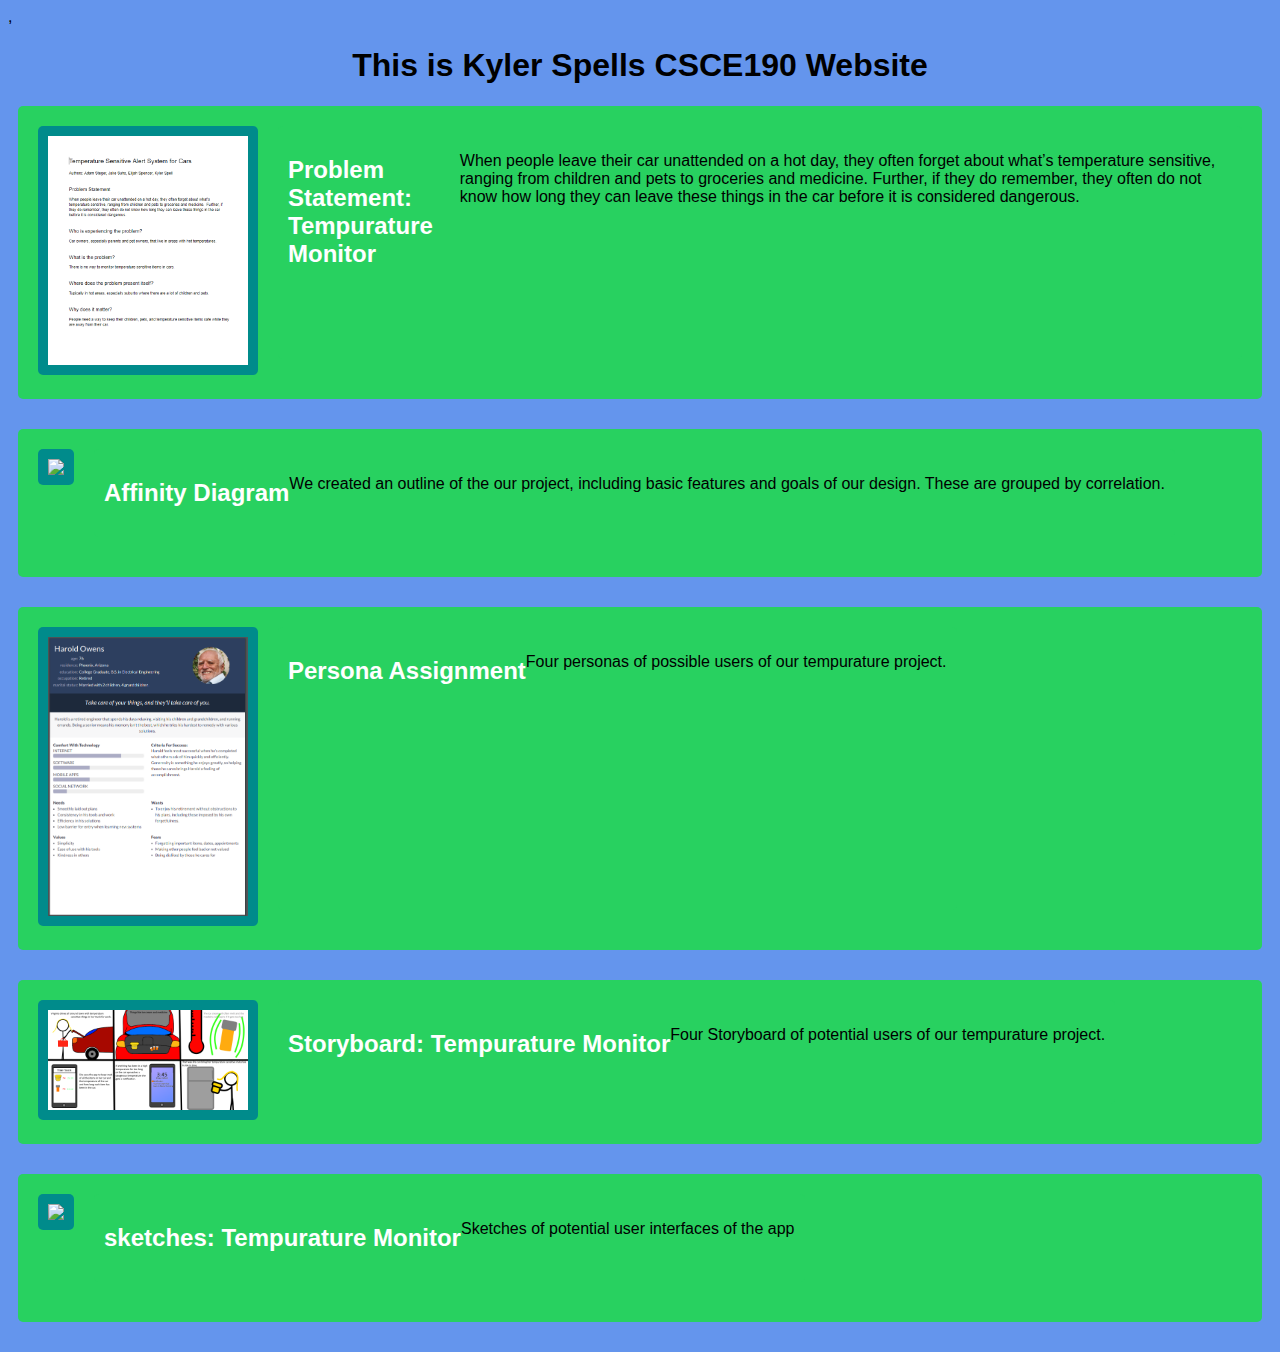
==== index.html @ 84738814 "Add files via upload" ====
<!DOCTYPE html>
<html>
    <head>
        <title>Kyler Spell's Website</title>
		,<link rel="stylesheet" href = "styles.css" >
    </head>
    
    <body>

        <h1>This is Kyler Spells CSCE190 Website</h1>
		
		
		<!-- Problem Statement Assignment-->
        <section class ='assignment'>
            <a href = 'files/Problem Statement - CSCE 190.pdf'> <img src = 'images/problemStatement.PNG'></a>
                <section class = 'assignment details'>
                    <a href  = 'files/Problem Statement - CSCE 190.pdf'> <h2> Problem Statement: Tempurature Monitor</h2></a>
                    <p>
                        When people leave their car unattended on a hot day, they often forget about what’s temperature sensitive, ranging from children and pets to groceries and medicine.  Further, if they do remember, they often do not know how long they can leave these things in the car before it is considered dangerous.
                    </p>
                </section>
        </section>
		
		<!-- Affinity Diagram Assignment-->
		<section class ='assignment'>
            <a href = 'files/Affinity Diagram.pdf'> <img src = 'images/affinitydiagram.PNG'></a>
                <section class = 'assignment details'>
                    <a href  = 'files/Affinity Diagram.pdf'> <h2> Affinity Diagram</h2> </a>
                    
                    <p> We created an outline of the our project, including basic features and goals of our design. These are grouped by correlation. </p>
                </section>
        </section>

        <!-- Persona Assignment-->
		<section class ='assignment'>
            <a href = 'files/Persona.pdf'> <img src = 'images/persona.PNG'></a>
                <section class = 'assignment details'>
                    <a href  = 'files/Persona.pdf'> <h2> Persona Assignment</h2> </a>
                    
					<p> Four personas of possible users of our tempurature project. </p>
                </section>
        </section>

        <!-- Storyboard Assignment-->
		<section class ='assignment'>
            <a href = 'files/StoryboardFinal.pdf'> <img src = 'images/Storyboard Final.png'></a>
                <section class = 'assignment details'>
                    <a href  = 'files/StoryboardFinal.pdf'> <h2> Storyboard: Tempurature Monitor</h2> </a>
                    
					<p>Four Storyboard of potential users of our tempurature project. </p>
                </section>
        </section>

         <!-- Sketching Assignment-->
		<section class ='assignment'>
            <a href = 'files/sketchesFinal.pdf'> <img src = 'images/sketches.png'></a>
                <section class = 'assignment details'>
                    <a href  = 'files/sketchesFinal.pdf'> <h2> sketches: Tempurature Monitor</h2> </a>
                    
					<p>Sketches of potential user interfaces of the app</p>
                </section>
        </section>

    </body>
</html>
---- styles.css ----
body{
	background: CornflowerBlue;
	font-family: Arial, Helvetica, sans-serif
}
.assignment{
	display:flex;
	padding:10px;
	margin:10px;
	margin-bottom: 30px;
	background:rgb(40, 209, 96);
	border-radius:5px;
	box-shadow: rgb(100, 121, 237);

}


.assignment img {
	width: 200px;
	padding: 10px;
	margin: 10px;
	background-color: darkcyan;
	border-radius: 5px;
}

h1{
	color: black;
	text-align: center;
}

a{
	text-decoration:none;
	color:#fff;
}

.assignment a:hover{
	color:green;
}
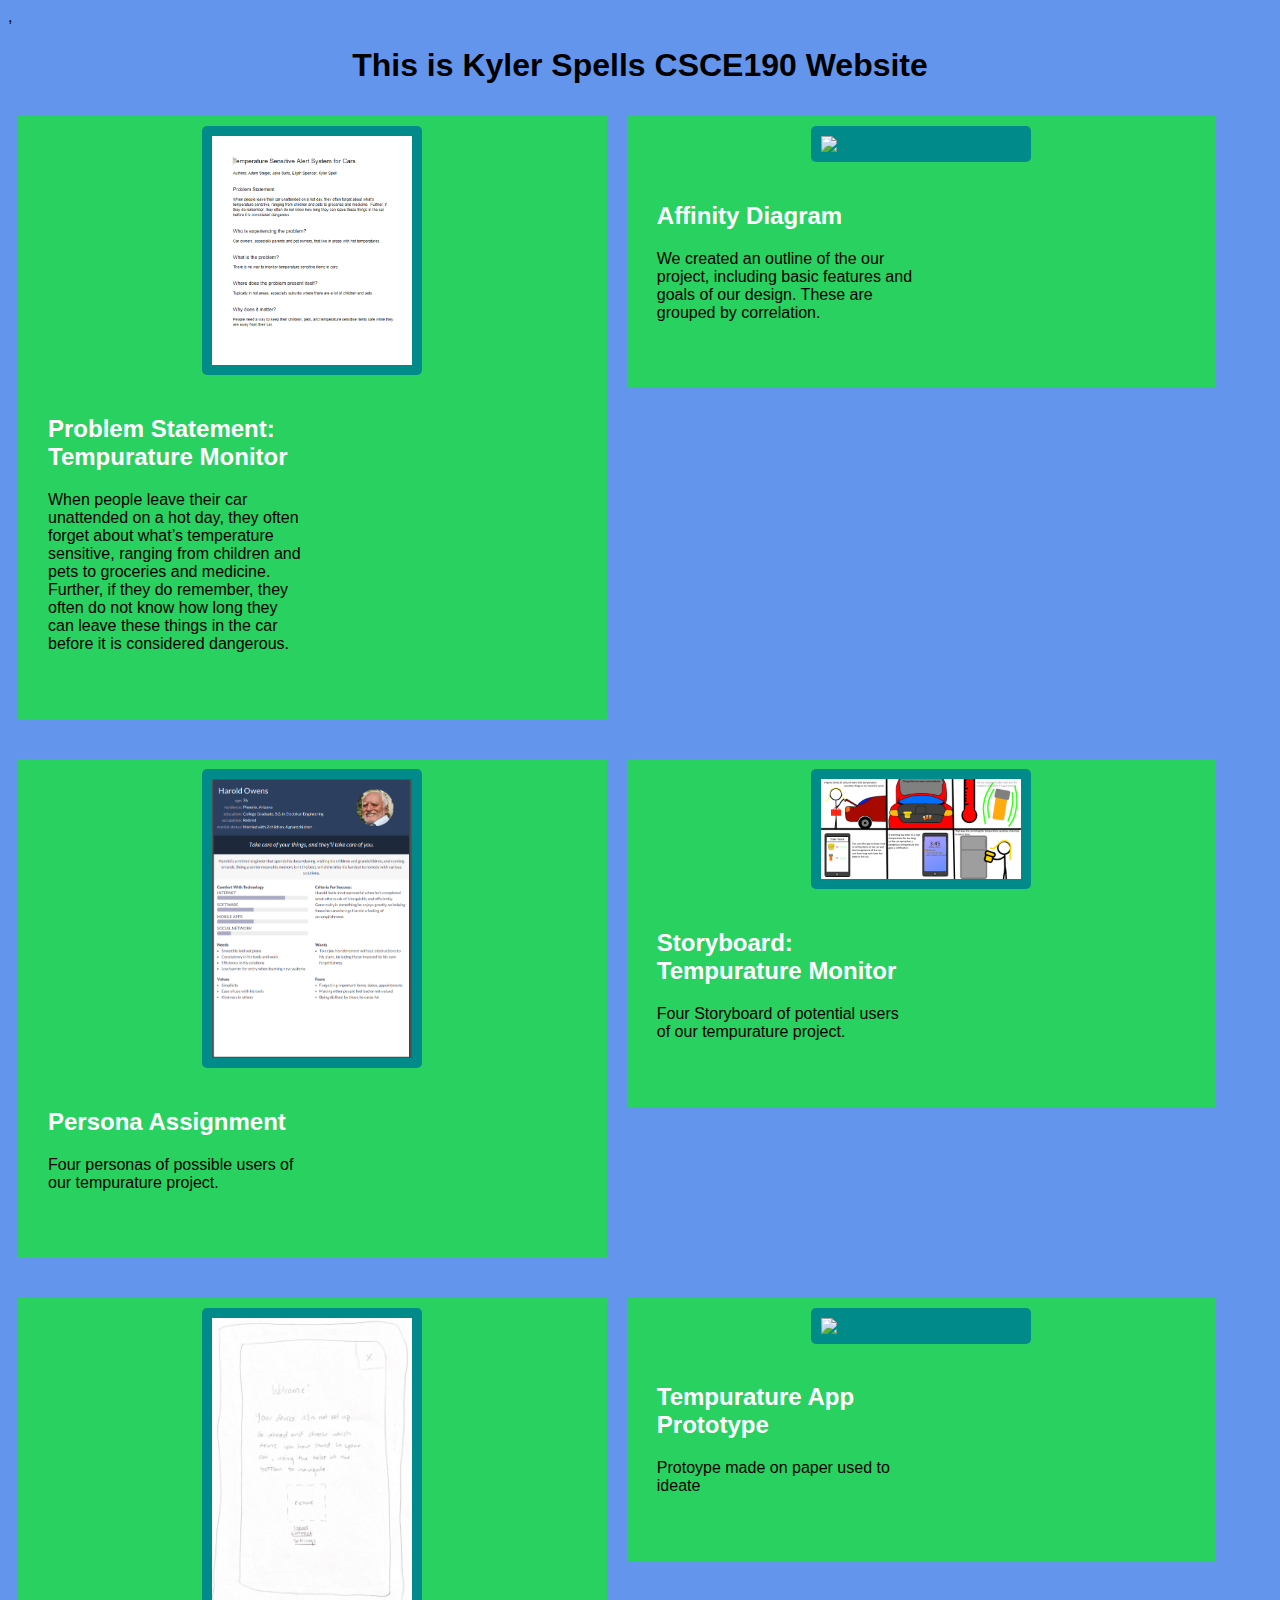
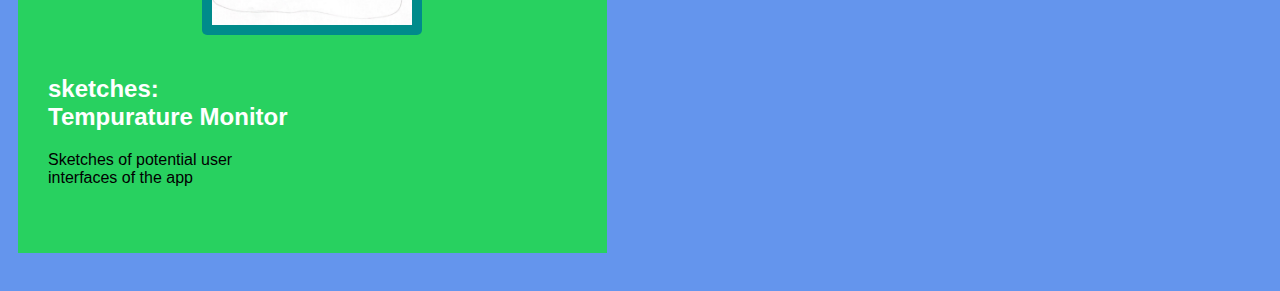
==== commit b7254c0f: "Add files via upload" ====
--- a/index.html
+++ b/index.html
@@ -9,57 +9,67 @@
 
         <h1>This is Kyler Spells CSCE190 Website</h1>
 		
-		
-		<!-- Problem Statement Assignment-->
-        <section class ='assignment'>
-            <a href = 'files/Problem Statement - CSCE 190.pdf'> <img src = 'images/problemStatement.PNG'></a>
-                <section class = 'assignment details'>
-                    <a href  = 'files/Problem Statement - CSCE 190.pdf'> <h2> Problem Statement: Tempurature Monitor</h2></a>
-                    <p>
-                        When people leave their car unattended on a hot day, they often forget about what’s temperature sensitive, ranging from children and pets to groceries and medicine.  Further, if they do remember, they often do not know how long they can leave these things in the car before it is considered dangerous.
-                    </p>
-                </section>
-        </section>
-		
-		<!-- Affinity Diagram Assignment-->
-		<section class ='assignment'>
-            <a href = 'files/Affinity Diagram.pdf'> <img src = 'images/affinitydiagram.PNG'></a>
-                <section class = 'assignment details'>
-                    <a href  = 'files/Affinity Diagram.pdf'> <h2> Affinity Diagram</h2> </a>
-                    
-                    <p> We created an outline of the our project, including basic features and goals of our design. These are grouped by correlation. </p>
-                </section>
-        </section>
+		<div class = "assignments">
+            <!-- Problem Statement Assignment-->
+            <section class ='assignment'>
+                <a href = 'files/Problem Statement - CSCE 190.pdf'> <img src = 'images/problemStatement.PNG'></a>
+                    <section class = 'assignment details'>
+                        <a href  = 'files/Problem Statement - CSCE 190.pdf'> <h2> Problem Statement: Tempurature Monitor</h2></a>
+                        <p>
+                            When people leave their car unattended on a hot day, they often forget about what’s temperature sensitive, ranging from children and pets to groceries and medicine.  Further, if they do remember, they often do not know how long they can leave these things in the car before it is considered dangerous.
+                        </p>
+                    </section>
+            </section>
+            
+            <!-- Affinity Diagram Assignment-->
+            <section class ='assignment'>
+                <a href = 'files/Affinity Diagram.pdf'> <img src = 'images/affinitydiagram.PNG'></a>
+                    <section class = 'assignment details'>
+                        <a href  = 'files/Affinity Diagram.pdf'> <h2> Affinity Diagram</h2> </a>
+                        
+                        <p> We created an outline of the our project, including basic features and goals of our design. These are grouped by correlation. </p>
+                    </section>
+            </section>
 
-        <!-- Persona Assignment-->
-		<section class ='assignment'>
-            <a href = 'files/Persona.pdf'> <img src = 'images/persona.PNG'></a>
-                <section class = 'assignment details'>
-                    <a href  = 'files/Persona.pdf'> <h2> Persona Assignment</h2> </a>
-                    
-					<p> Four personas of possible users of our tempurature project. </p>
-                </section>
-        </section>
+            <!-- Persona Assignment-->
+            <section class ='assignment'>
+                <a href = 'files/Persona.pdf'> <img src = 'images/persona.PNG'></a>
+                    <section class = 'assignment details'>
+                        <a href  = 'files/Persona.pdf'> <h2> Persona Assignment</h2> </a>
+                        
+                        <p> Four personas of possible users of our tempurature project. </p>
+                    </section>
+            </section>
 
-        <!-- Storyboard Assignment-->
-		<section class ='assignment'>
-            <a href = 'files/StoryboardFinal.pdf'> <img src = 'images/Storyboard Final.png'></a>
-                <section class = 'assignment details'>
-                    <a href  = 'files/StoryboardFinal.pdf'> <h2> Storyboard: Tempurature Monitor</h2> </a>
-                    
-					<p>Four Storyboard of potential users of our tempurature project. </p>
-                </section>
-        </section>
+            <!-- Storyboard Assignment-->
+            <section class ='assignment'>
+                <a href = 'files/StoryboardFinal.pdf'> <img src = 'images/Storyboard Final.png'></a>
+                    <section class = 'assignment details'>
+                        <a href  = 'files/StoryboardFinal.pdf'> <h2> Storyboard: Tempurature Monitor</h2> </a>
+                        
+                        <p>Four Storyboard of potential users of our tempurature project. </p>
+                    </section>
+            </section>
 
-         <!-- Sketching Assignment-->
-		<section class ='assignment'>
-            <a href = 'files/sketchesFinal.pdf'> <img src = 'images/sketches.png'></a>
-                <section class = 'assignment details'>
-                    <a href  = 'files/sketchesFinal.pdf'> <h2> sketches: Tempurature Monitor</h2> </a>
-                    
-					<p>Sketches of potential user interfaces of the app</p>
-                </section>
-        </section>
+            <!-- Sketching Assignment-->
+            <section class ='assignment'>
+                <a href = 'files/sketchesFinal.pdf'> <img src = 'images/sketches.png'></a>
+                    <section class = 'assignment details'>
+                        <a href  = 'files/sketchesFinal.pdf'> <h2> sketches: Tempurature Monitor</h2> </a>
+                        
+                        <p>Sketches of potential user interfaces of the app</p>
+                    </section>
+            </section>
 
+            <!-- Paper Prototype Assignment-->
+            <section class ='assignment'>
+                <a href = 'https://youtu.be/hkwRv6JnMKQ''> <img src = 'images/ScreenCap.PNG'></a>
+                    <section class = 'assignment details'>
+                        <a href  = 'https://youtu.be/hkwRv6JnMKQ'> <h2> Tempurature App Prototype</h2> </a>
+                        
+                        <p>Protoype made on paper used to ideate</p>
+                    </section>
+            </section>
+        </div>
     </body>
 </html>--- a/styles.css
+++ b/styles.css
@@ -3,23 +3,29 @@
 	font-family: Arial, Helvetica, sans-serif
 }
 .assignment{
-	display:flex;
+	width:45%;
+	height:40%;
 	padding:10px;
 	margin:10px;
 	margin-bottom: 30px;
 	background:rgb(40, 209, 96);
-	border-radius:5px;
 	box-shadow: rgb(100, 121, 237);
 
 }
 
+.assignments {
+	display:flex;
+	flex-wrap:wrap;
 
+}
 .assignment img {
 	width: 200px;
 	padding: 10px;
 	margin: 10px;
 	background-color: darkcyan;
 	border-radius: 5px;
+	display:block;
+	margin:auto;
 }
 
 h1{
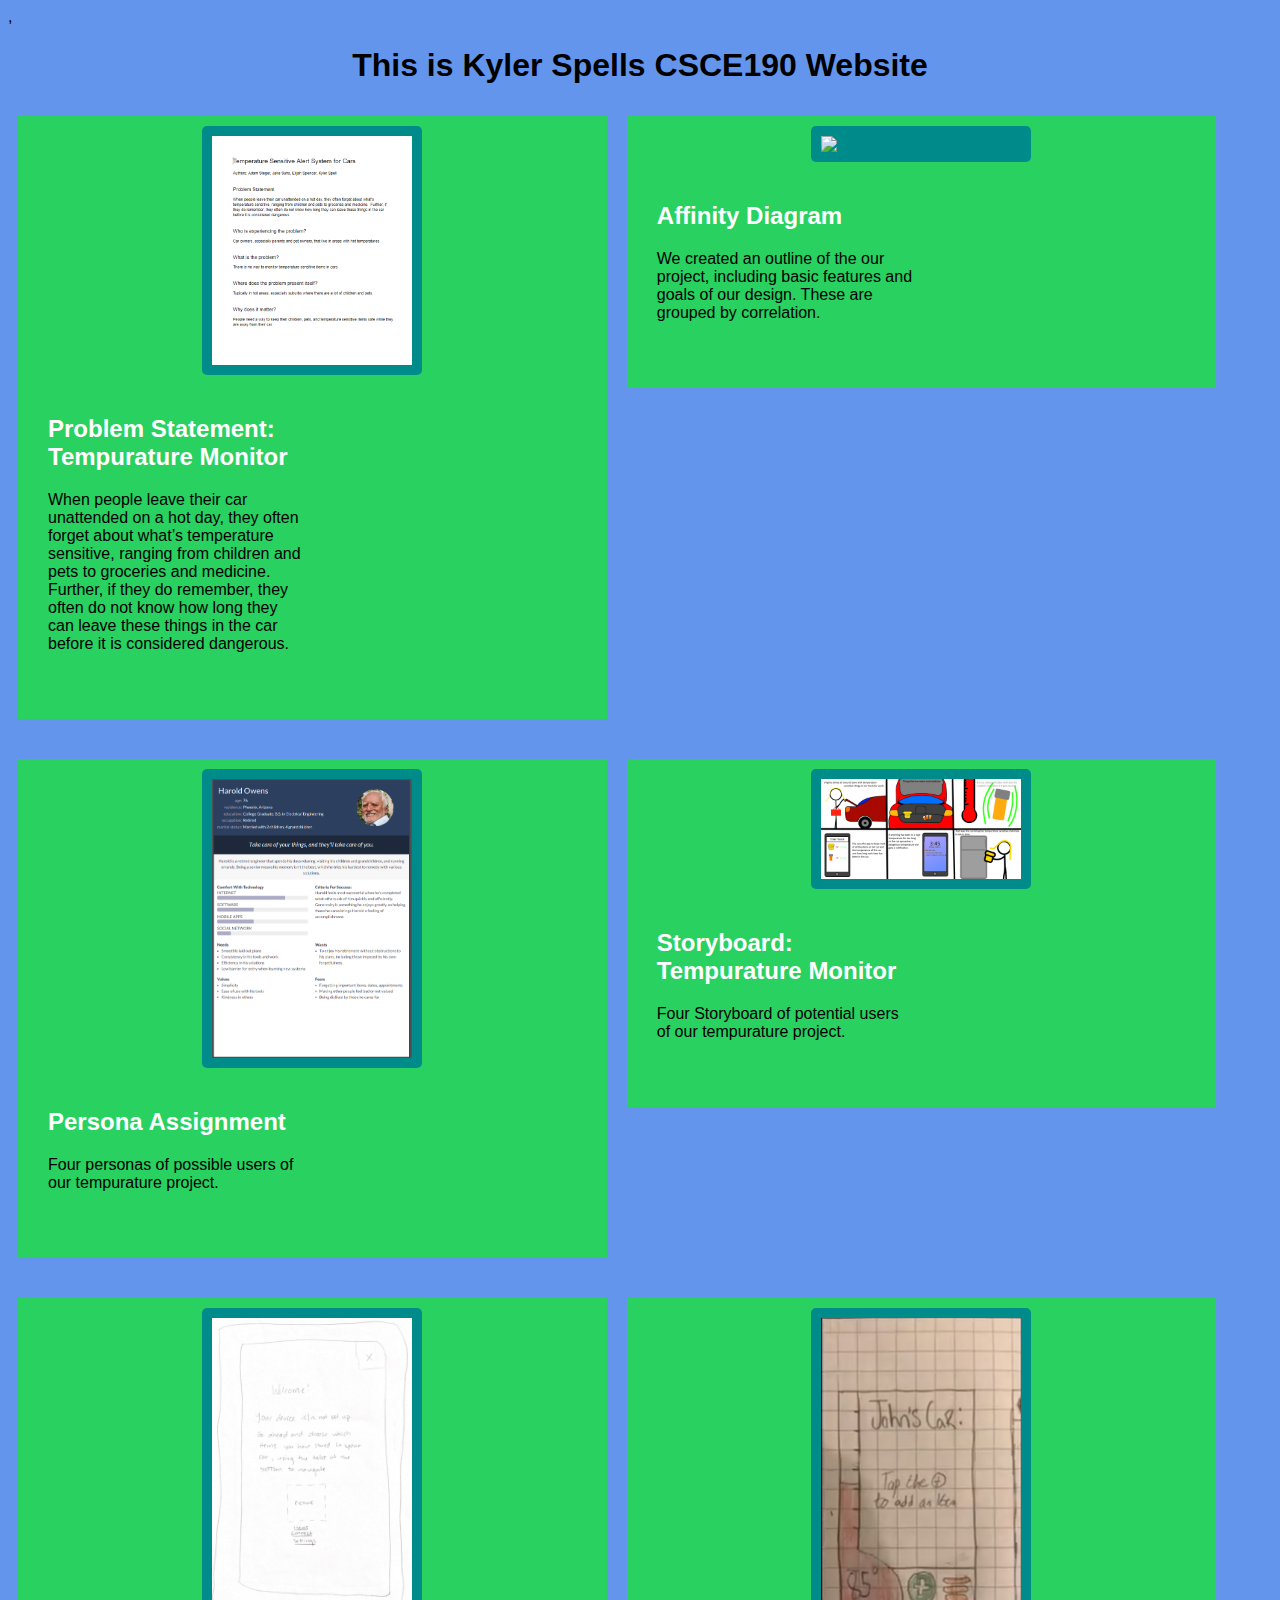
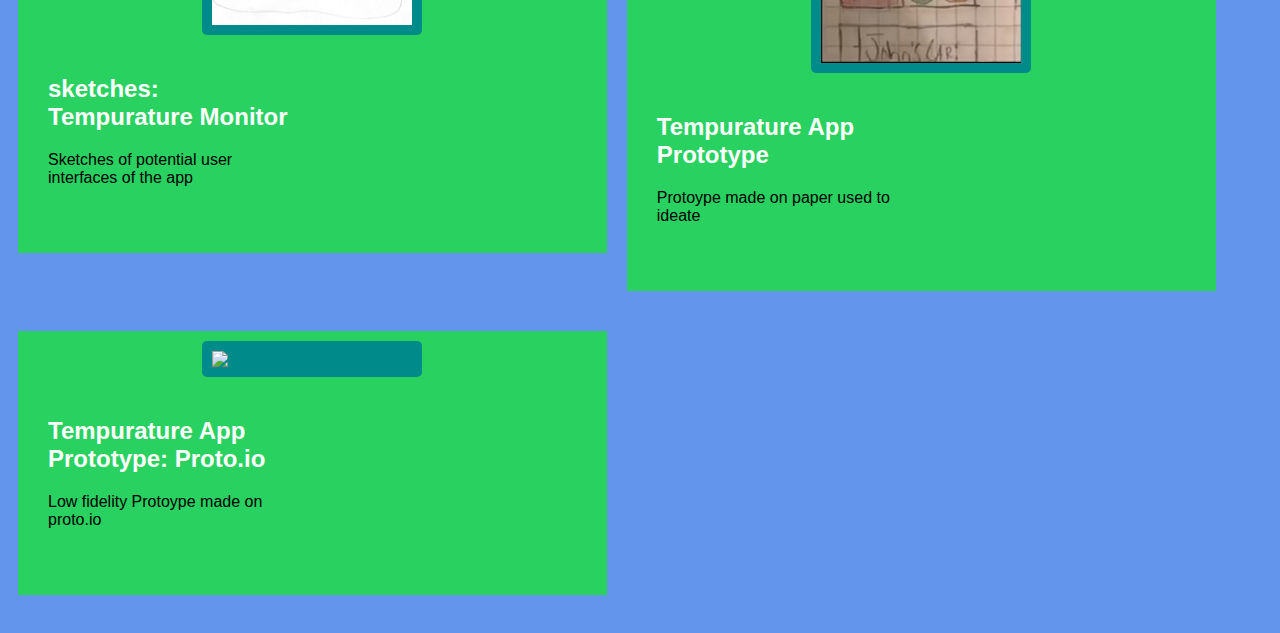
==== commit 23603700: "Add files via upload" ====
--- a/index.html
+++ b/index.html
@@ -70,6 +70,16 @@
                         <p>Protoype made on paper used to ideate</p>
                     </section>
             </section>
+
+             <!-- Lo-Fi Prototype Assignment-->
+             <section class ='assignment'>
+                <a href = 'Files/LofiPrototype/index.html''> <img src = 'images/Protoype.PNG'></a>
+                    <section class = 'assignment details'>
+                        <a href  = 'Files/LofiPrototype/index.html'> <h2> Tempurature App Prototype: Proto.io</h2> </a>
+                        
+                        <p>Low fidelity Protoype made on proto.io</p>
+                    </section>
+            </section>
         </div>
     </body>
 </html>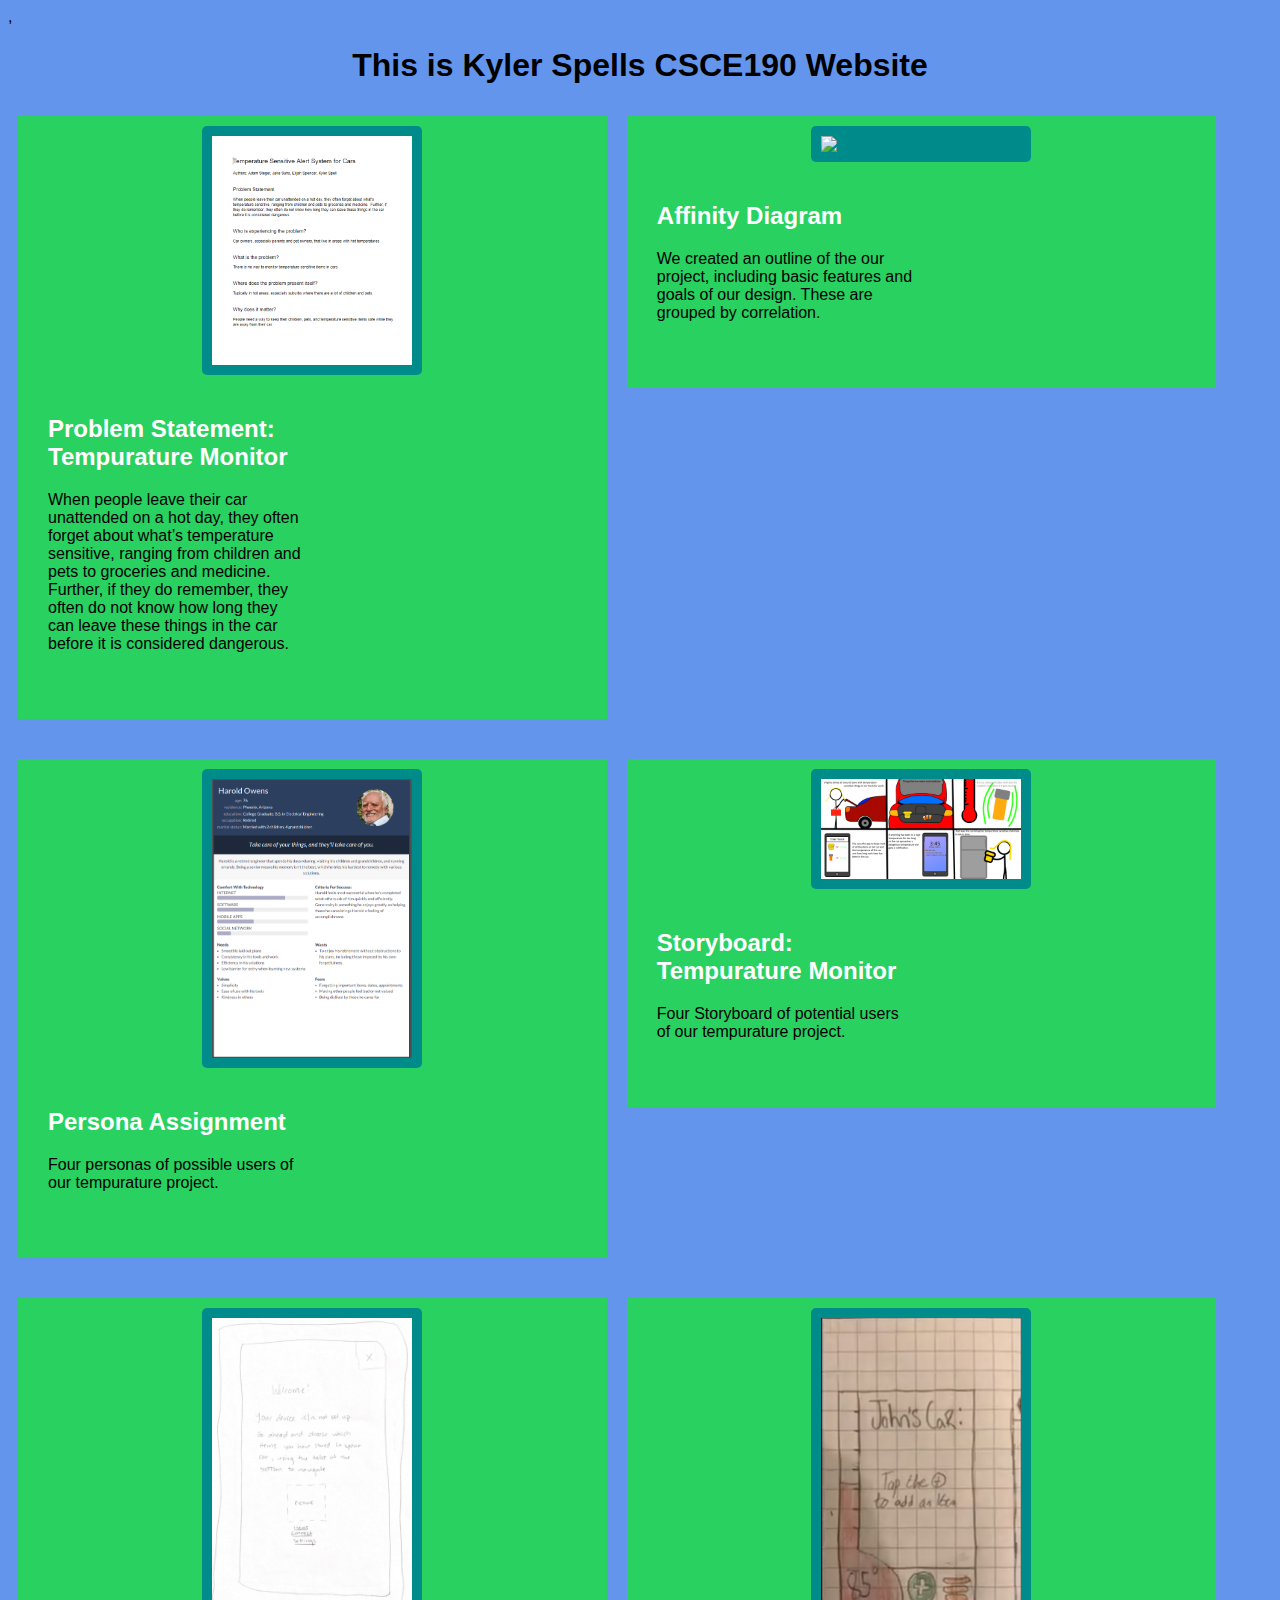
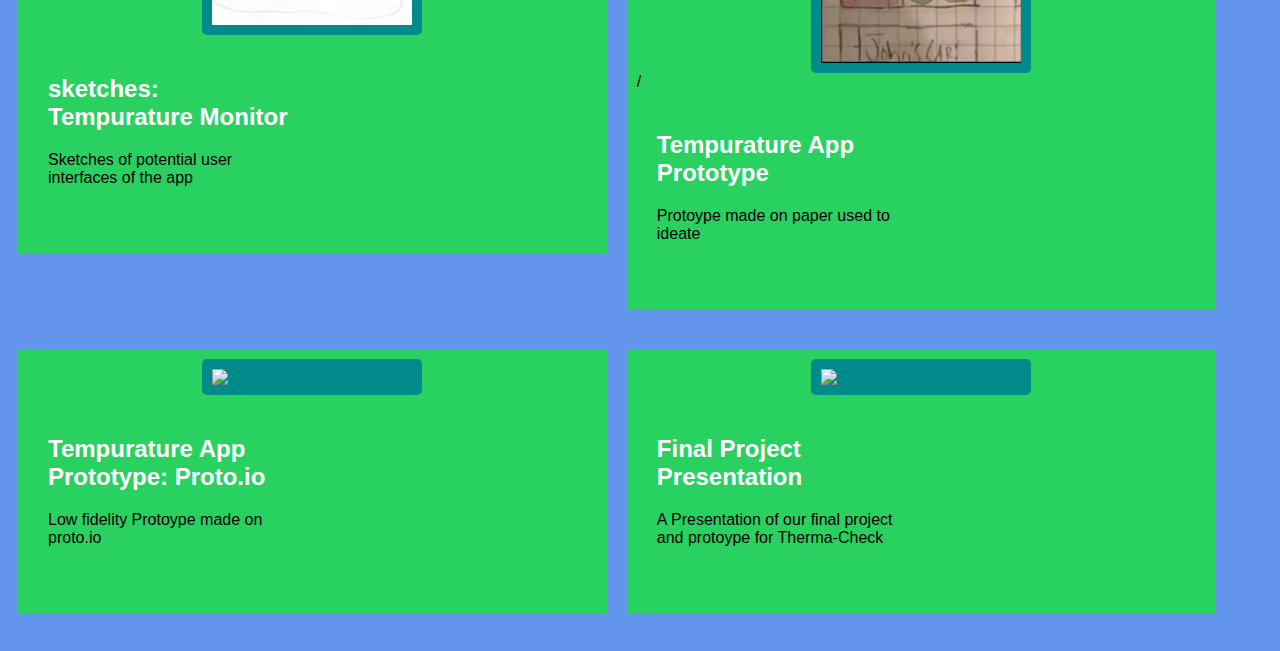
==== commit 41bbfa12: "Add files via upload" ====
--- a/index.html
+++ b/index.html
@@ -63,7 +63,7 @@
 
             <!-- Paper Prototype Assignment-->
             <section class ='assignment'>
-                <a href = 'https://youtu.be/hkwRv6JnMKQ''> <img src = 'images/ScreenCap.PNG'></a>
+                <a href = 'https://youtu.be/hkwRv6JnMKQ''> <img src = 'images/ScreenCap.PNG'></a>/
                     <section class = 'assignment details'>
                         <a href  = 'https://youtu.be/hkwRv6JnMKQ'> <h2> Tempurature App Prototype</h2> </a>
                         
@@ -80,6 +80,16 @@
                         <p>Low fidelity Protoype made on proto.io</p>
                     </section>
             </section>
+
+            <!-- Final Project-->
+            <section class ='assignment'>
+                <a href = 'https://youtu.be/iYhj4GHKSS8''> <img src = 'images/ThermaCheckPNG.PNG'></a>
+                    <section class = 'assignment details'>
+                        <a href  = 'https://youtu.be/iYhj4GHKSS8'> <h2> Final Project Presentation</h2> </a>
+                        
+                        <p>A Presentation of our final project and protoype for Therma-Check</p>
+                    </section>
+            </section>
         </div>
     </body>
 </html>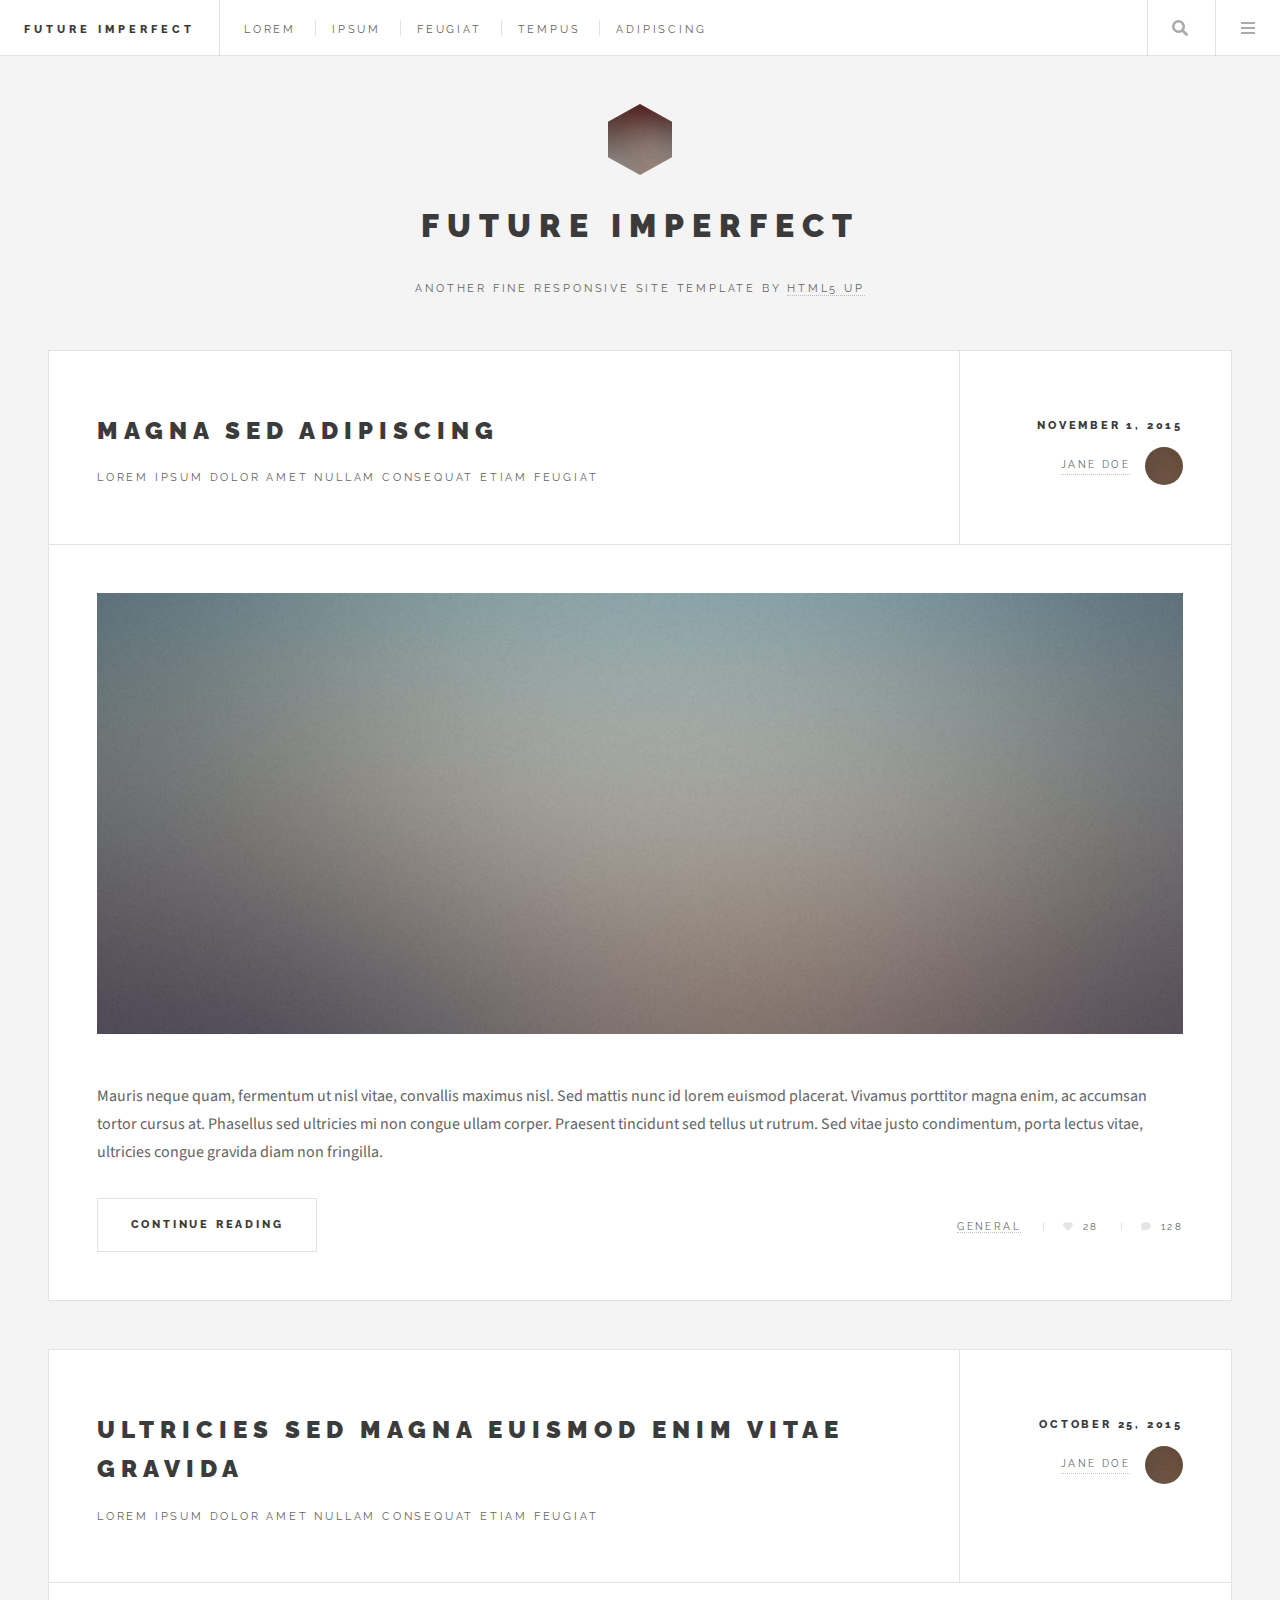
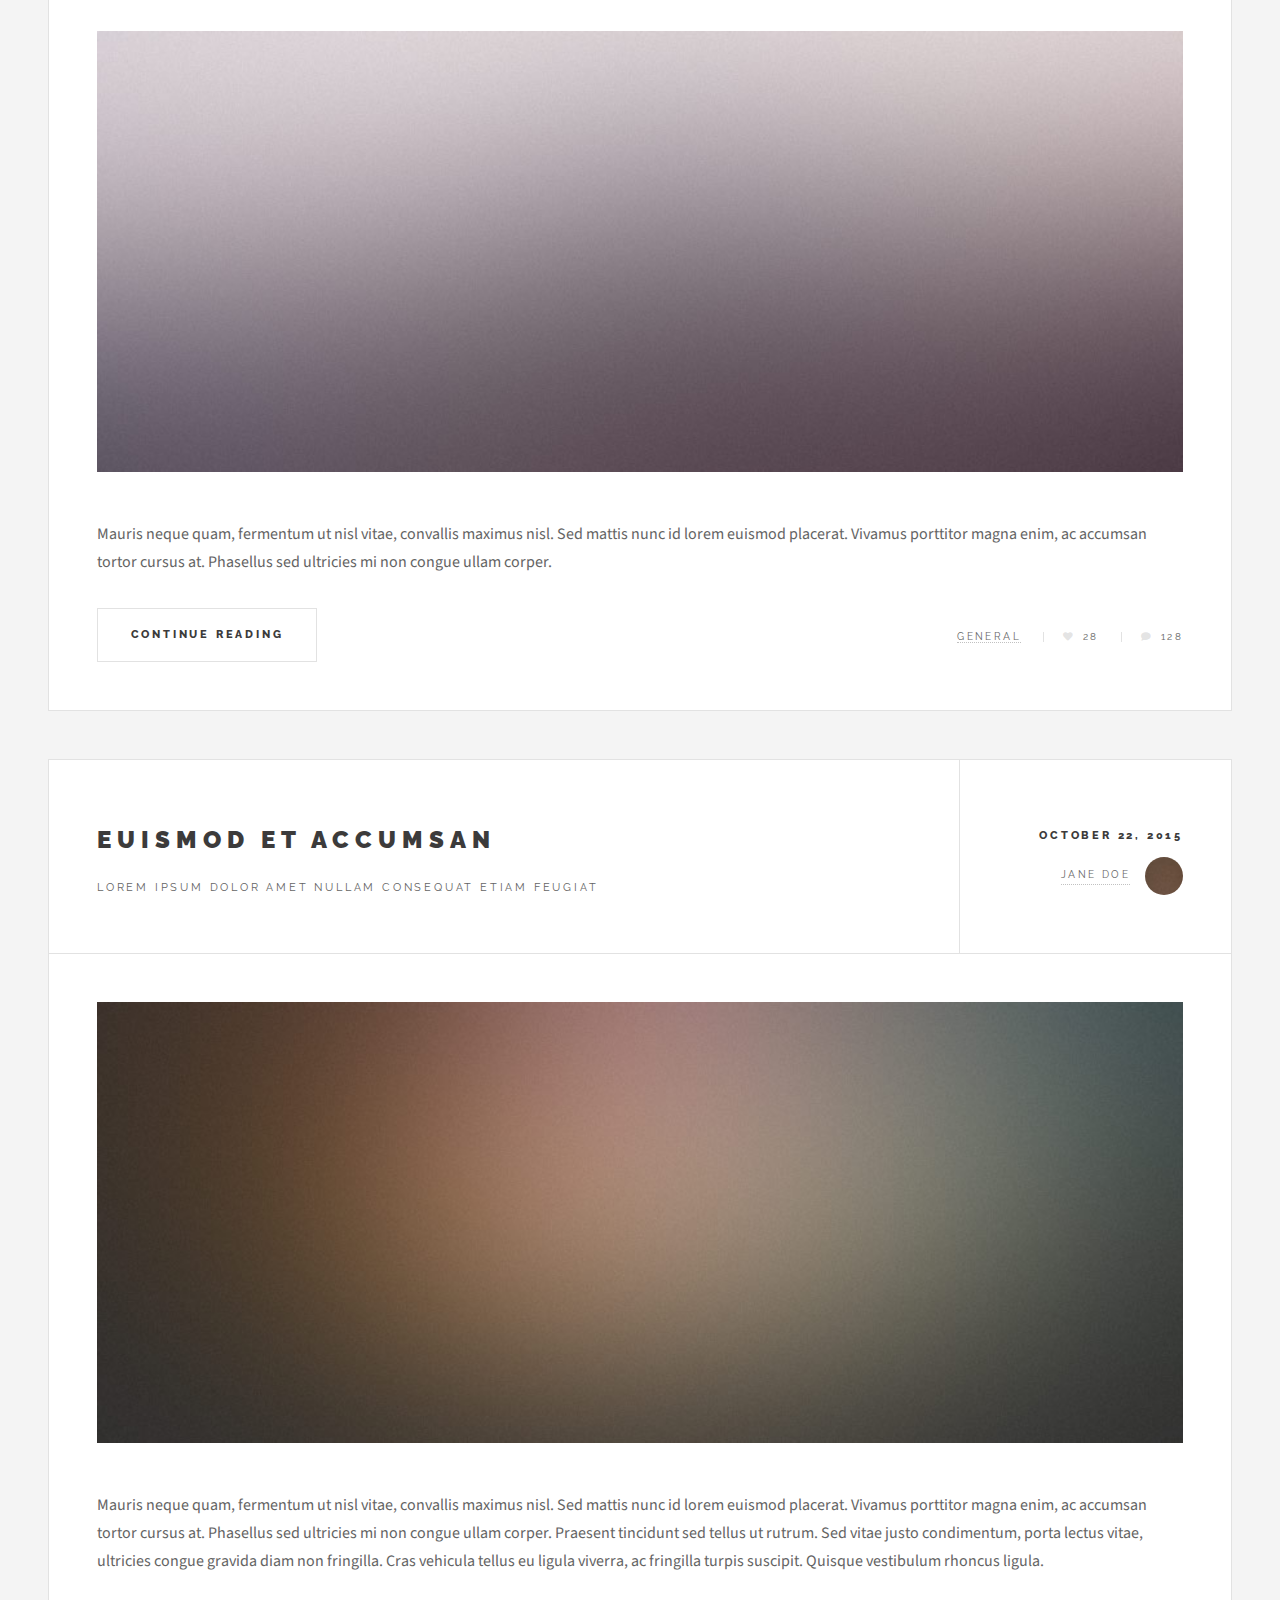
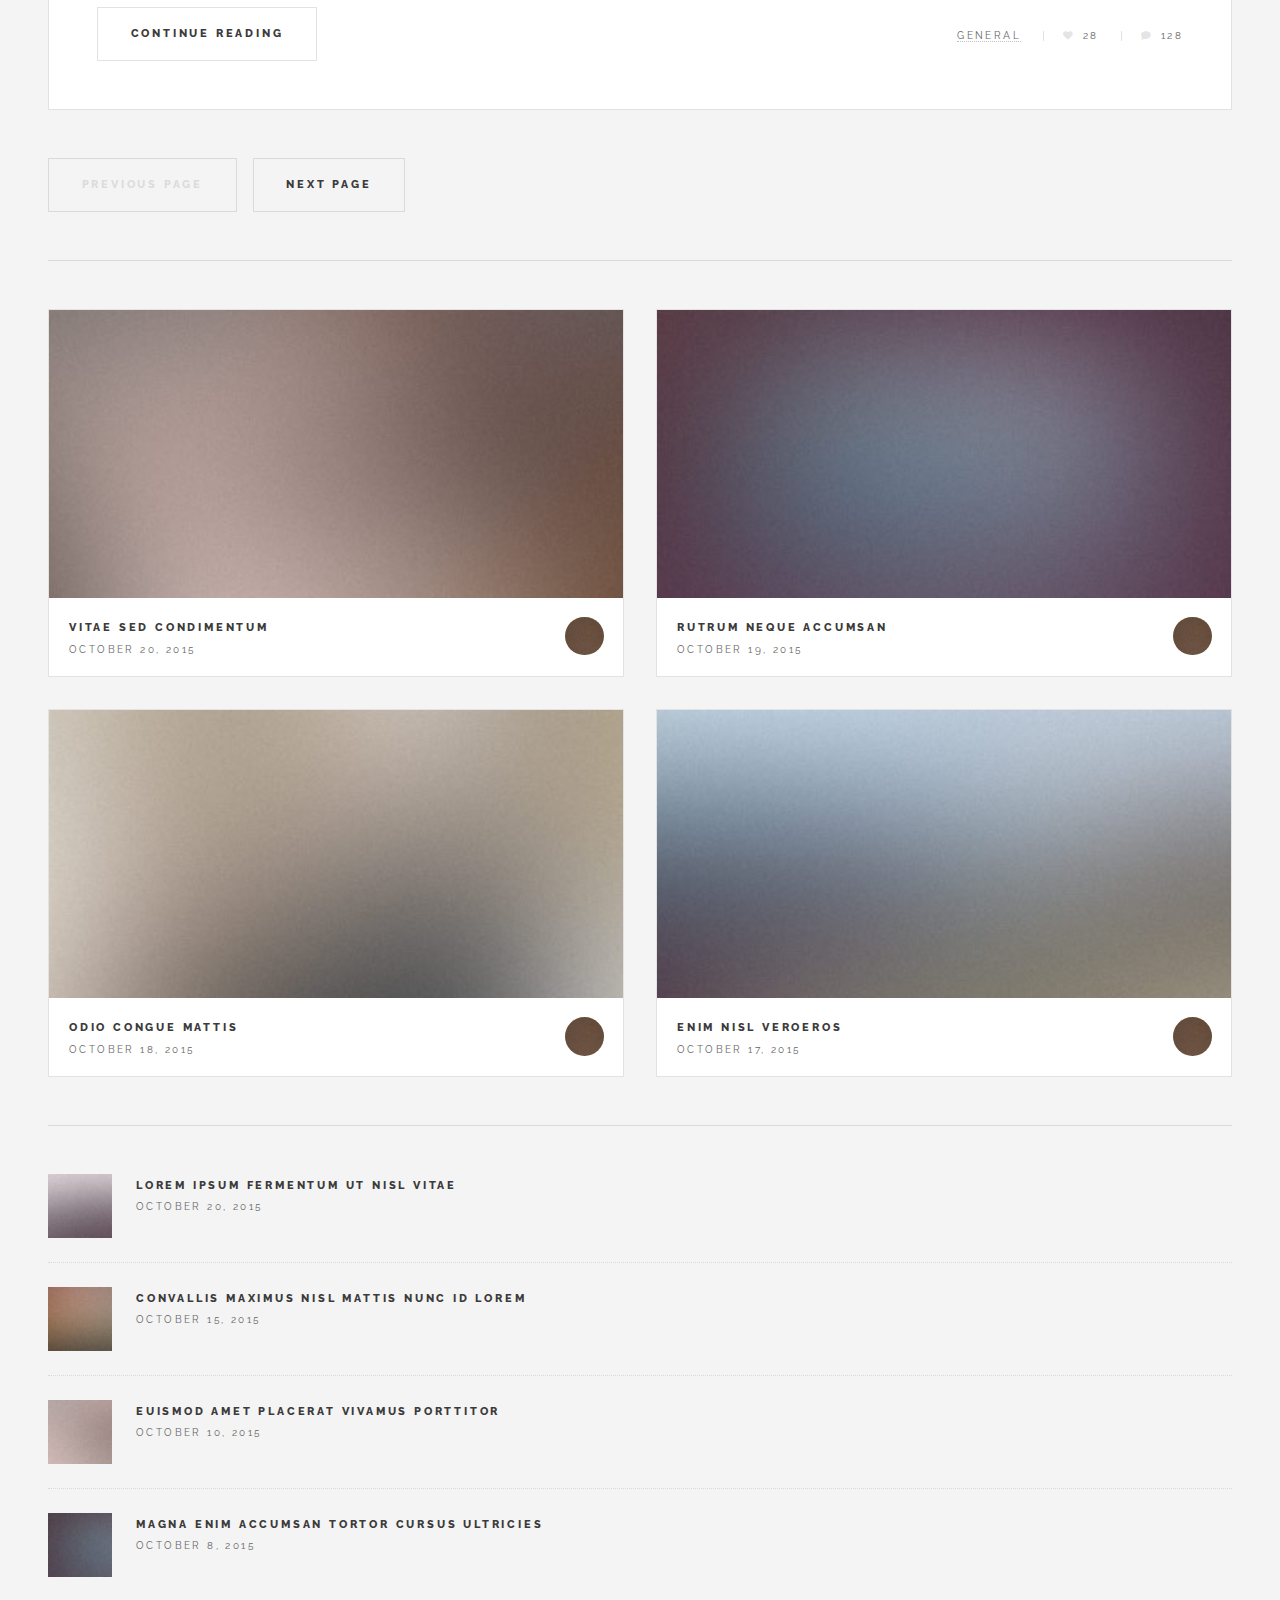
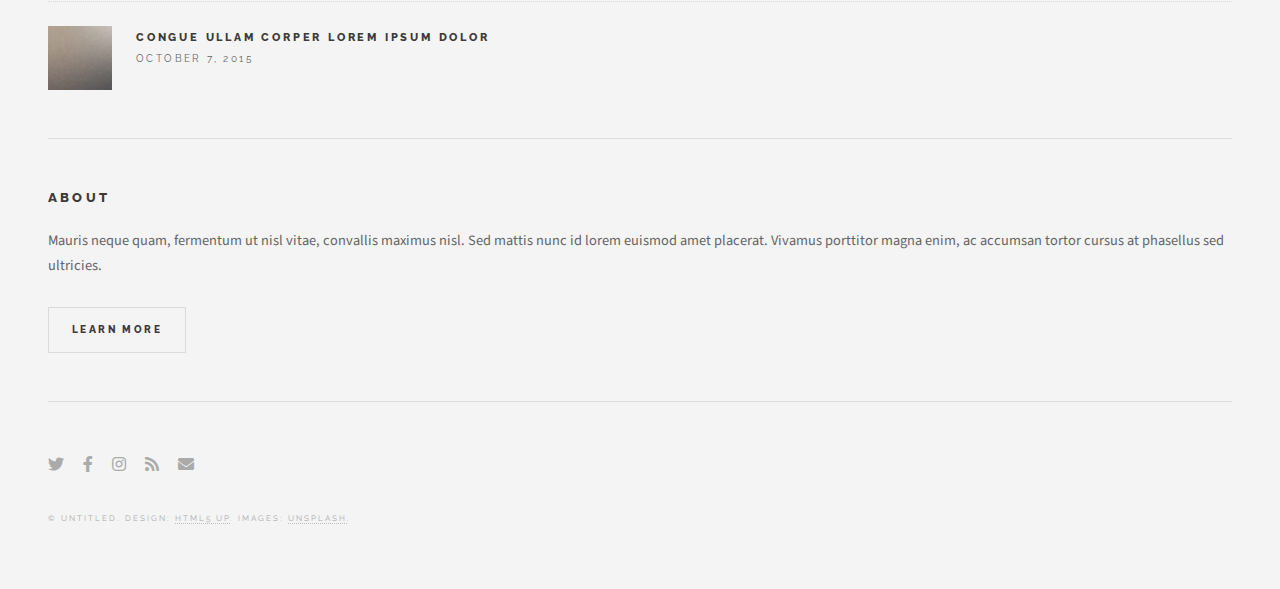
==== commit df673dbd: "Imported Template" ====
--- a/index.html
+++ b/index.html
@@ -1,95 +1,640 @@
-<!DOCTYPE html>
+<!DOCTYPE HTML>
+<!--
+	Future Imperfect by HTML5 UP
+	html5up.net | @ajlkn
+	Free for personal and commercial use under the CCA 3.0 license (html5up.net/license)
+-->
 <html>
-    <head>
-        <title>Kyler Spell's Website</title>
-		,<link rel="stylesheet" href = "styles.css" >
-    </head>
-    
-    <body>
-
-        <h1>This is Kyler Spells CSCE190 Website</h1>
-		
-		<div class = "assignments">
-            <!-- Problem Statement Assignment-->
-            <section class ='assignment'>
-                <a href = 'files/Problem Statement - CSCE 190.pdf'> <img src = 'images/problemStatement.PNG'></a>
-                    <section class = 'assignment details'>
-                        <a href  = 'files/Problem Statement - CSCE 190.pdf'> <h2> Problem Statement: Tempurature Monitor</h2></a>
-                        <p>
-                            When people leave their car unattended on a hot day, they often forget about what’s temperature sensitive, ranging from children and pets to groceries and medicine.  Further, if they do remember, they often do not know how long they can leave these things in the car before it is considered dangerous.
-                        </p>
-                    </section>
-            </section>
-            
-            <!-- Affinity Diagram Assignment-->
-            <section class ='assignment'>
-                <a href = 'files/Affinity Diagram.pdf'> <img src = 'images/affinitydiagram.PNG'></a>
-                    <section class = 'assignment details'>
-                        <a href  = 'files/Affinity Diagram.pdf'> <h2> Affinity Diagram</h2> </a>
-                        
-                        <p> We created an outline of the our project, including basic features and goals of our design. These are grouped by correlation. </p>
-                    </section>
-            </section>
-
-            <!-- Persona Assignment-->
-            <section class ='assignment'>
-                <a href = 'files/Persona.pdf'> <img src = 'images/persona.PNG'></a>
-                    <section class = 'assignment details'>
-                        <a href  = 'files/Persona.pdf'> <h2> Persona Assignment</h2> </a>
-                        
-                        <p> Four personas of possible users of our tempurature project. </p>
-                    </section>
-            </section>
-
-            <!-- Storyboard Assignment-->
-            <section class ='assignment'>
-                <a href = 'files/StoryboardFinal.pdf'> <img src = 'images/Storyboard Final.png'></a>
-                    <section class = 'assignment details'>
-                        <a href  = 'files/StoryboardFinal.pdf'> <h2> Storyboard: Tempurature Monitor</h2> </a>
-                        
-                        <p>Four Storyboard of potential users of our tempurature project. </p>
-                    </section>
-            </section>
-
-            <!-- Sketching Assignment-->
-            <section class ='assignment'>
-                <a href = 'files/sketchesFinal.pdf'> <img src = 'images/sketches.png'></a>
-                    <section class = 'assignment details'>
-                        <a href  = 'files/sketchesFinal.pdf'> <h2> sketches: Tempurature Monitor</h2> </a>
-                        
-                        <p>Sketches of potential user interfaces of the app</p>
-                    </section>
-            </section>
-
-            <!-- Paper Prototype Assignment-->
-            <section class ='assignment'>
-                <a href = 'https://youtu.be/hkwRv6JnMKQ''> <img src = 'images/ScreenCap.PNG'></a>/
-                    <section class = 'assignment details'>
-                        <a href  = 'https://youtu.be/hkwRv6JnMKQ'> <h2> Tempurature App Prototype</h2> </a>
-                        
-                        <p>Protoype made on paper used to ideate</p>
-                    </section>
-            </section>
-
-             <!-- Lo-Fi Prototype Assignment-->
-             <section class ='assignment'>
-                <a href = 'Files/LofiPrototype/index.html''> <img src = 'images/Protoype.PNG'></a>
-                    <section class = 'assignment details'>
-                        <a href  = 'Files/LofiPrototype/index.html'> <h2> Tempurature App Prototype: Proto.io</h2> </a>
-                        
-                        <p>Low fidelity Protoype made on proto.io</p>
-                    </section>
-            </section>
-
-            <!-- Final Project-->
-            <section class ='assignment'>
-                <a href = 'https://youtu.be/iYhj4GHKSS8''> <img src = 'images/ThermaCheckPNG.PNG'></a>
-                    <section class = 'assignment details'>
-                        <a href  = 'https://youtu.be/iYhj4GHKSS8'> <h2> Final Project Presentation</h2> </a>
-                        
-                        <p>A Presentation of our final project and protoype for Therma-Check</p>
-                    </section>
-            </section>
-        </div>
-    </body>
+	<head>
+		<title>Future Imperfect by HTML5 UP</title>
+		<meta charset="utf-8" />
+		<meta name="viewport" content="width=device-width, initial-scale=1, user-scalable=no" />
+		<link rel="stylesheet" href="assets/css/main.css" />
+	</head>
+	<body class="is-preload">
+
+		<!-- Wrapper -->
+			<div id="wrapper">
+
+				<!-- Header -->
+					<header id="header">
+						<h1><a href="index.html">Future Imperfect</a></h1>
+						<nav class="links">
+							<ul>
+								<li><a href="#">Lorem</a></li>
+								<li><a href="#">Ipsum</a></li>
+								<li><a href="#">Feugiat</a></li>
+								<li><a href="#">Tempus</a></li>
+								<li><a href="#">Adipiscing</a></li>
+							</ul>
+						</nav>
+						<nav class="main">
+							<ul>
+								<li class="search">
+									<a class="fa-search" href="#search">Search</a>
+									<form id="search" method="get" action="#">
+										<input type="text" name="query" placeholder="Search" />
+									</form>
+								</li>
+								<li class="menu">
+									<a class="fa-bars" href="#menu">Menu</a>
+								</li>
+							</ul>
+						</nav>
+					</header>
+
+				<!-- Menu -->
+					<section id="menu">
+
+						<!-- Search -->
+							<section>
+								<form class="search" method="get" action="#">
+									<input type="text" name="query" placeholder="Search" />
+								</form>
+							</section>
+
+						<!-- Links -->
+							<section>
+								<ul class="links">
+									<li>
+										<a href="#">
+											<h3>Lorem ipsum</h3>
+											<p>Feugiat tempus veroeros dolor</p>
+										</a>
+									</li>
+									<li>
+										<a href="#">
+											<h3>Dolor sit amet</h3>
+											<p>Sed vitae justo condimentum</p>
+										</a>
+									</li>
+									<li>
+										<a href="#">
+											<h3>Feugiat veroeros</h3>
+											<p>Phasellus sed ultricies mi congue</p>
+										</a>
+									</li>
+									<li>
+										<a href="#">
+											<h3>Etiam sed consequat</h3>
+											<p>Porta lectus amet ultricies</p>
+										</a>
+									</li>
+								</ul>
+							</section>
+
+						<!-- Actions -->
+							<section>
+								<ul class="actions stacked">
+									<li><a href="#" class="button large fit">Log In</a></li>
+								</ul>
+							</section>
+
+					</section>
+
+				<!-- Main -->
+					<div id="main">
+
+						<!-- Post -->
+							<article class="post">
+								<header>
+									<div class="title">
+										<h2><a href="single.html">Magna sed adipiscing</a></h2>
+										<p>Lorem ipsum dolor amet nullam consequat etiam feugiat</p>
+									</div>
+									<div class="meta">
+										<time class="published" datetime="2015-11-01">November 1, 2015</time>
+										<a href="#" class="author"><span class="name">Jane Doe</span><img src="images/avatar.jpg" alt="" /></a>
+									</div>
+								</header>
+								<a href="single.html" class="image featured"><img src="images/pic01.jpg" alt="" /></a>
+								<p>Mauris neque quam, fermentum ut nisl vitae, convallis maximus nisl. Sed mattis nunc id lorem euismod placerat. Vivamus porttitor magna enim, ac accumsan tortor cursus at. Phasellus sed ultricies mi non congue ullam corper. Praesent tincidunt sed tellus ut rutrum. Sed vitae justo condimentum, porta lectus vitae, ultricies congue gravida diam non fringilla.</p>
+								<footer>
+									<ul class="actions">
+										<li><a href="single.html" class="button large">Continue Reading</a></li>
+									</ul>
+									<ul class="stats">
+										<li><a href="#">General</a></li>
+										<li><a href="#" class="icon solid fa-heart">28</a></li>
+										<li><a href="#" class="icon solid fa-comment">128</a></li>
+									</ul>
+								</footer>
+							</article>
+
+						<!-- Post -->
+							<article class="post">
+								<header>
+									<div class="title">
+										<h2><a href="single.html">Ultricies sed magna euismod enim vitae gravida</a></h2>
+										<p>Lorem ipsum dolor amet nullam consequat etiam feugiat</p>
+									</div>
+									<div class="meta">
+										<time class="published" datetime="2015-10-25">October 25, 2015</time>
+										<a href="#" class="author"><span class="name">Jane Doe</span><img src="images/avatar.jpg" alt="" /></a>
+									</div>
+								</header>
+								<a href="single.html" class="image featured"><img src="images/pic02.jpg" alt="" /></a>
+								<p>Mauris neque quam, fermentum ut nisl vitae, convallis maximus nisl. Sed mattis nunc id lorem euismod placerat. Vivamus porttitor magna enim, ac accumsan tortor cursus at. Phasellus sed ultricies mi non congue ullam corper.</p>
+								<footer>
+									<ul class="actions">
+										<li><a href="single.html" class="button large">Continue Reading</a></li>
+									</ul>
+									<ul class="stats">
+										<li><a href="#">General</a></li>
+										<li><a href="#" class="icon solid fa-heart">28</a></li>
+										<li><a href="#" class="icon solid fa-comment">128</a></li>
+									</ul>
+								</footer>
+							</article>
+
+						<!-- Post -->
+							<article class="post">
+								<header>
+									<div class="title">
+										<h2><a href="single.html">Euismod et accumsan</a></h2>
+										<p>Lorem ipsum dolor amet nullam consequat etiam feugiat</p>
+									</div>
+									<div class="meta">
+										<time class="published" datetime="2015-10-22">October 22, 2015</time>
+										<a href="#" class="author"><span class="name">Jane Doe</span><img src="images/avatar.jpg" alt="" /></a>
+									</div>
+								</header>
+								<a href="single.html" class="image featured"><img src="images/pic03.jpg" alt="" /></a>
+								<p>Mauris neque quam, fermentum ut nisl vitae, convallis maximus nisl. Sed mattis nunc id lorem euismod placerat. Vivamus porttitor magna enim, ac accumsan tortor cursus at. Phasellus sed ultricies mi non congue ullam corper. Praesent tincidunt sed tellus ut rutrum. Sed vitae justo condimentum, porta lectus vitae, ultricies congue gravida diam non fringilla. Cras vehicula tellus eu ligula viverra, ac fringilla turpis suscipit. Quisque vestibulum rhoncus ligula.</p>
+								<footer>
+									<ul class="actions">
+										<li><a href="single.html" class="button large">Continue Reading</a></li>
+									</ul>
+									<ul class="stats">
+										<li><a href="#">General</a></li>
+										<li><a href="#" class="icon solid fa-heart">28</a></li>
+										<li><a href="#" class="icon solid fa-comment">128</a></li>
+									</ul>
+								</footer>
+							</article>
+
+						<!-- Post -->
+						<!--
+							<article class="post">
+								<header>
+									<div class="title">
+										<h2><a href="#">Elements</a></h2>
+										<p>Lorem ipsum dolor amet nullam consequat etiam feugiat</p>
+									</div>
+									<div class="meta">
+										<time class="published" datetime="2015-10-18">October 18, 2015</time>
+										<a href="#" class="author"><span class="name">Jane Doe</span><img src="images/avatar.jpg" alt="" /></a>
+									</div>
+								</header>
+
+								<section>
+									<h3>Text</h3>
+									<p>This is <b>bold</b> and this is <strong>strong</strong>. This is <i>italic</i> and this is <em>emphasized</em>.
+									This is <sup>superscript</sup> text and this is <sub>subscript</sub> text.
+									This is <u>underlined</u> and this is code: <code>for (;;) { ... }</code>. Finally, <a href="#">this is a link</a>.</p>
+									<hr />
+									<p>Nunc lacinia ante nunc ac lobortis. Interdum adipiscing gravida odio porttitor sem non mi integer non faucibus ornare mi ut ante amet placerat aliquet. Volutpat eu sed ante lacinia sapien lorem accumsan varius montes viverra nibh in adipiscing blandit tempus accumsan.</p>
+									<hr />
+									<h2>Heading Level 2</h2>
+									<h3>Heading Level 3</h3>
+									<h4>Heading Level 4</h4>
+									<hr />
+									<h4>Blockquote</h4>
+									<blockquote>Fringilla nisl. Donec accumsan interdum nisi, quis tincidunt felis sagittis eget tempus euismod. Vestibulum ante ipsum primis in faucibus vestibulum. Blandit adipiscing eu felis iaculis volutpat ac adipiscing accumsan faucibus. Vestibulum ante ipsum primis in faucibus lorem ipsum dolor sit amet nullam adipiscing eu felis.</blockquote>
+									<h4>Preformatted</h4>
+									<pre><code>i = 0;
+
+while (!deck.isInOrder()) {
+  print 'Iteration ' + i;
+  deck.shuffle();
+  i++;
+}
+
+print 'It took ' + i + ' iterations to sort the deck.';</code></pre>
+								</section>
+
+								<section>
+									<h3>Lists</h3>
+									<div class="row">
+										<div class="col-6 col-12-medium">
+											<h4>Unordered</h4>
+											<ul>
+												<li>Dolor pulvinar etiam.</li>
+												<li>Sagittis adipiscing.</li>
+												<li>Felis enim feugiat.</li>
+											</ul>
+											<h4>Alternate</h4>
+											<ul class="alt">
+												<li>Dolor pulvinar etiam.</li>
+												<li>Sagittis adipiscing.</li>
+												<li>Felis enim feugiat.</li>
+											</ul>
+										</div>
+										<div class="col-6 col-12-medium">
+											<h4>Ordered</h4>
+											<ol>
+												<li>Dolor pulvinar etiam.</li>
+												<li>Etiam vel felis viverra.</li>
+												<li>Felis enim feugiat.</li>
+												<li>Dolor pulvinar etiam.</li>
+												<li>Etiam vel felis lorem.</li>
+												<li>Felis enim et feugiat.</li>
+											</ol>
+											<h4>Icons</h4>
+											<ul class="icons">
+												<li><a href="#" class="icon brands fa-twitter"><span class="label">Twitter</span></a></li>
+												<li><a href="#" class="icon brands fa-facebook-f"><span class="label">Facebook</span></a></li>
+												<li><a href="#" class="icon brands fa-instagram"><span class="label">Instagram</span></a></li>
+												<li><a href="#" class="icon brands fa-github"><span class="label">Github</span></a></li>
+											</ul>
+										</div>
+									</div>
+									<h3>Actions</h3>
+									<div class="row">
+										<div class="col-6 col-12-medium">
+											<ul class="actions">
+												<li><a href="#" class="button">Default</a></li>
+												<li><a href="#" class="button">Default</a></li>
+												<li><a href="#" class="button">Default</a></li>
+											</ul>
+											<ul class="actions small">
+												<li><a href="#" class="button small">Small</a></li>
+												<li><a href="#" class="button small">Small</a></li>
+												<li><a href="#" class="button small">Small</a></li>
+											</ul>
+											<ul class="actions stacked">
+												<li><a href="#" class="button">Default</a></li>
+												<li><a href="#" class="button">Default</a></li>
+												<li><a href="#" class="button">Default</a></li>
+											</ul>
+											<ul class="actions stacked">
+												<li><a href="#" class="button small">Small</a></li>
+												<li><a href="#" class="button small">Small</a></li>
+												<li><a href="#" class="button small">Small</a></li>
+											</ul>
+										</div>
+										<div class="col-6 col-12-medium">
+											<ul class="actions stacked">
+												<li><a href="#" class="button fit">Default</a></li>
+												<li><a href="#" class="button fit">Default</a></li>
+											</ul>
+											<ul class="actions stacked">
+												<li><a href="#" class="button small fit">Small</a></li>
+												<li><a href="#" class="button small fit">Small</a></li>
+											</ul>
+										</div>
+									</div>
+								</section>
+
+								<section>
+									<h3>Table</h3>
+									<h4>Default</h4>
+									<div class="table-wrapper">
+										<table>
+											<thead>
+												<tr>
+													<th>Name</th>
+													<th>Description</th>
+													<th>Price</th>
+												</tr>
+											</thead>
+											<tbody>
+												<tr>
+													<td>Item One</td>
+													<td>Ante turpis integer aliquet porttitor.</td>
+													<td>29.99</td>
+												</tr>
+												<tr>
+													<td>Item Two</td>
+													<td>Vis ac commodo adipiscing arcu aliquet.</td>
+													<td>19.99</td>
+												</tr>
+												<tr>
+													<td>Item Three</td>
+													<td> Morbi faucibus arcu accumsan lorem.</td>
+													<td>29.99</td>
+												</tr>
+												<tr>
+													<td>Item Four</td>
+													<td>Vitae integer tempus condimentum.</td>
+													<td>19.99</td>
+												</tr>
+												<tr>
+													<td>Item Five</td>
+													<td>Ante turpis integer aliquet porttitor.</td>
+													<td>29.99</td>
+												</tr>
+											</tbody>
+											<tfoot>
+												<tr>
+													<td colspan="2"></td>
+													<td>100.00</td>
+												</tr>
+											</tfoot>
+										</table>
+									</div>
+
+									<h4>Alternate</h4>
+									<div class="table-wrapper">
+										<table class="alt">
+											<thead>
+												<tr>
+													<th>Name</th>
+													<th>Description</th>
+													<th>Price</th>
+												</tr>
+											</thead>
+											<tbody>
+												<tr>
+													<td>Item One</td>
+													<td>Ante turpis integer aliquet porttitor.</td>
+													<td>29.99</td>
+												</tr>
+												<tr>
+													<td>Item Two</td>
+													<td>Vis ac commodo adipiscing arcu aliquet.</td>
+													<td>19.99</td>
+												</tr>
+												<tr>
+													<td>Item Three</td>
+													<td> Morbi faucibus arcu accumsan lorem.</td>
+													<td>29.99</td>
+												</tr>
+												<tr>
+													<td>Item Four</td>
+													<td>Vitae integer tempus condimentum.</td>
+													<td>19.99</td>
+												</tr>
+												<tr>
+													<td>Item Five</td>
+													<td>Ante turpis integer aliquet porttitor.</td>
+													<td>29.99</td>
+												</tr>
+											</tbody>
+											<tfoot>
+												<tr>
+													<td colspan="2"></td>
+													<td>100.00</td>
+												</tr>
+											</tfoot>
+										</table>
+									</div>
+								</section>
+
+								<section>
+									<h3>Buttons</h3>
+									<ul class="actions">
+										<li><a href="#" class="button large">Large</a></li>
+										<li><a href="#" class="button">Default</a></li>
+										<li><a href="#" class="button small">Small</a></li>
+									</ul>
+									<ul class="actions fit">
+										<li><a href="#" class="button fit">Fit</a></li>
+										<li><a href="#" class="button fit">Fit</a></li>
+										<li><a href="#" class="button fit">Fit</a></li>
+									</ul>
+									<ul class="actions fit small">
+										<li><a href="#" class="button fit small">Fit + Small</a></li>
+										<li><a href="#" class="button fit small">Fit + Small</a></li>
+										<li><a href="#" class="button fit small">Fit + Small</a></li>
+									</ul>
+									<ul class="actions">
+										<li><a href="#" class="button icon solid fa-download">Icon</a></li>
+										<li><a href="#" class="button icon solid fa-upload">Icon</a></li>
+										<li><a href="#" class="button icon solid fa-save">Icon</a></li>
+									</ul>
+									<ul class="actions">
+										<li><span class="button disabled">Disabled</span></li>
+										<li><span class="button disabled icon solid fa-download">Disabled</span></li>
+									</ul>
+								</section>
+
+								<section>
+									<h3>Form</h3>
+									<form method="post" action="#">
+										<div class="row gtr-uniform">
+											<div class="col-6 col-12-xsmall">
+												<input type="text" name="demo-name" id="demo-name" value="" placeholder="Name" />
+											</div>
+											<div class="col-6 col-12-xsmall">
+												<input type="email" name="demo-email" id="demo-email" value="" placeholder="Email" />
+											</div>
+											<div class="col-12">
+												<select name="demo-category" id="demo-category">
+													<option value="">- Category -</option>
+													<option value="1">Manufacturing</option>
+													<option value="1">Shipping</option>
+													<option value="1">Administration</option>
+													<option value="1">Human Resources</option>
+												</select>
+											</div>
+											<div class="col-4 col-12-small">
+												<input type="radio" id="demo-priority-low" name="demo-priority" checked>
+												<label for="demo-priority-low">Low</label>
+											</div>
+											<div class="col-4 col-12-small">
+												<input type="radio" id="demo-priority-normal" name="demo-priority">
+												<label for="demo-priority-normal">Normal</label>
+											</div>
+											<div class="col-4 col-12-small">
+												<input type="radio" id="demo-priority-high" name="demo-priority">
+												<label for="demo-priority-high">High</label>
+											</div>
+											<div class="col-6 col-12-small">
+												<input type="checkbox" id="demo-copy" name="demo-copy">
+												<label for="demo-copy">Email me a copy</label>
+											</div>
+											<div class="col-6 col-12-small">
+												<input type="checkbox" id="demo-human" name="demo-human" checked>
+												<label for="demo-human">Not a robot</label>
+											</div>
+											<div class="col-12">
+												<textarea name="demo-message" id="demo-message" placeholder="Enter your message" rows="6"></textarea>
+											</div>
+											<div class="col-12">
+												<ul class="actions">
+													<li><input type="submit" value="Send Message" /></li>
+													<li><input type="reset" value="Reset" /></li>
+												</ul>
+											</div>
+										</div>
+									</form>
+								</section>
+
+								<section>
+									<h3>Image</h3>
+									<h4>Fit</h4>
+									<div class="box alt">
+										<div class="row gtr-uniform">
+											<div class="col-12"><span class="image fit"><img src="images/pic02.jpg" alt="" /></span></div>
+											<div class="col-4"><span class="image fit"><img src="images/pic04.jpg" alt="" /></span></div>
+											<div class="col-4"><span class="image fit"><img src="images/pic05.jpg" alt="" /></span></div>
+											<div class="col-4"><span class="image fit"><img src="images/pic06.jpg" alt="" /></span></div>
+											<div class="col-4"><span class="image fit"><img src="images/pic06.jpg" alt="" /></span></div>
+											<div class="col-4"><span class="image fit"><img src="images/pic04.jpg" alt="" /></span></div>
+											<div class="col-4"><span class="image fit"><img src="images/pic05.jpg" alt="" /></span></div>
+											<div class="col-4"><span class="image fit"><img src="images/pic05.jpg" alt="" /></span></div>
+											<div class="col-4"><span class="image fit"><img src="images/pic06.jpg" alt="" /></span></div>
+											<div class="col-4"><span class="image fit"><img src="images/pic04.jpg" alt="" /></span></div>
+										</div>
+									</div>
+									<h4>Left &amp; Right</h4>
+									<p><span class="image left"><img src="images/pic07.jpg" alt="" /></span>Fringilla nisl. Donec accumsan interdum nisi, quis tincidunt felis sagittis eget. tempus euismod. Vestibulum ante ipsum primis in faucibus vestibulum. Blandit adipiscing eu felis iaculis volutpat ac adipiscing accumsan eu faucibus. Integer ac pellentesque praesent tincidunt felis sagittis eget. tempus euismod. Vestibulum ante ipsum primis in faucibus vestibulum. Blandit adipiscing eu felis iaculis volutpat ac adipiscing accumsan eu faucibus. Integer ac pellentesque praesent. Donec accumsan interdum nisi, quis tincidunt felis sagittis eget. tempus euismod. Vestibulum ante ipsum primis in faucibus vestibulum. Blandit adipiscing eu felis iaculis volutpat ac adipiscing accumsan eu faucibus. Integer ac pellentesque praesent tincidunt felis sagittis eget. tempus euismod. Vestibulum ante ipsum primis in faucibus vestibulum. Blandit adipiscing eu felis iaculis volutpat ac adipiscing accumsan eu faucibus. Integer ac pellentesque praesent. Blandit adipiscing eu felis iaculis volutpat ac adipiscing accumsan eu faucibus. Integer ac pellentesque praesent tincidunt felis sagittis eget. tempus euismod. Vestibulum ante ipsum primis in faucibus vestibulum. Blandit adipiscing eu felis iaculis volutpat ac adipiscing accumsan eu faucibus. Integer ac pellentesque praesent.</p>
+									<p><span class="image right"><img src="images/pic04.jpg" alt="" /></span>Fringilla nisl. Donec accumsan interdum nisi, quis tincidunt felis sagittis eget. tempus euismod. Vestibulum ante ipsum primis in faucibus vestibulum. Blandit adipiscing eu felis iaculis volutpat ac adipiscing accumsan eu faucibus. Integer ac pellentesque praesent tincidunt felis sagittis eget. tempus euismod. Vestibulum ante ipsum primis in faucibus vestibulum. Blandit adipiscing eu felis iaculis volutpat ac adipiscing accumsan eu faucibus. Integer ac pellentesque praesent. Donec accumsan interdum nisi, quis tincidunt felis sagittis eget. tempus euismod. Vestibulum ante ipsum primis in faucibus vestibulum. Blandit adipiscing eu felis iaculis volutpat ac adipiscing accumsan eu faucibus. Integer ac pellentesque praesent tincidunt felis sagittis eget. tempus euismod. Vestibulum ante ipsum primis in faucibus vestibulum. Blandit adipiscing eu felis iaculis volutpat ac adipiscing accumsan eu faucibus. Integer ac pellentesque praesent. Blandit adipiscing eu felis iaculis volutpat ac adipiscing accumsan eu faucibus. Integer ac pellentesque praesent tincidunt felis sagittis eget. tempus euismod. Vestibulum ante ipsum primis in faucibus vestibulum. Blandit adipiscing eu felis iaculis volutpat ac adipiscing accumsan eu faucibus. Integer ac pellentesque praesent.</p>
+								</section>
+
+							</article>
+						-->
+
+						<!-- Pagination -->
+							<ul class="actions pagination">
+								<li><a href="" class="disabled button large previous">Previous Page</a></li>
+								<li><a href="#" class="button large next">Next Page</a></li>
+							</ul>
+
+					</div>
+
+				<!-- Sidebar -->
+					<section id="sidebar">
+
+						<!-- Intro -->
+							<section id="intro">
+								<a href="#" class="logo"><img src="images/logo.jpg" alt="" /></a>
+								<header>
+									<h2>Future Imperfect</h2>
+									<p>Another fine responsive site template by <a href="http://html5up.net">HTML5 UP</a></p>
+								</header>
+							</section>
+
+						<!-- Mini Posts -->
+							<section>
+								<div class="mini-posts">
+
+									<!-- Mini Post -->
+										<article class="mini-post">
+											<header>
+												<h3><a href="single.html">Vitae sed condimentum</a></h3>
+												<time class="published" datetime="2015-10-20">October 20, 2015</time>
+												<a href="#" class="author"><img src="images/avatar.jpg" alt="" /></a>
+											</header>
+											<a href="single.html" class="image"><img src="images/pic04.jpg" alt="" /></a>
+										</article>
+
+									<!-- Mini Post -->
+										<article class="mini-post">
+											<header>
+												<h3><a href="single.html">Rutrum neque accumsan</a></h3>
+												<time class="published" datetime="2015-10-19">October 19, 2015</time>
+												<a href="#" class="author"><img src="images/avatar.jpg" alt="" /></a>
+											</header>
+											<a href="single.html" class="image"><img src="images/pic05.jpg" alt="" /></a>
+										</article>
+
+									<!-- Mini Post -->
+										<article class="mini-post">
+											<header>
+												<h3><a href="single.html">Odio congue mattis</a></h3>
+												<time class="published" datetime="2015-10-18">October 18, 2015</time>
+												<a href="#" class="author"><img src="images/avatar.jpg" alt="" /></a>
+											</header>
+											<a href="single.html" class="image"><img src="images/pic06.jpg" alt="" /></a>
+										</article>
+
+									<!-- Mini Post -->
+										<article class="mini-post">
+											<header>
+												<h3><a href="single.html">Enim nisl veroeros</a></h3>
+												<time class="published" datetime="2015-10-17">October 17, 2015</time>
+												<a href="#" class="author"><img src="images/avatar.jpg" alt="" /></a>
+											</header>
+											<a href="single.html" class="image"><img src="images/pic07.jpg" alt="" /></a>
+										</article>
+
+								</div>
+							</section>
+
+						<!-- Posts List -->
+							<section>
+								<ul class="posts">
+									<li>
+										<article>
+											<header>
+												<h3><a href="single.html">Lorem ipsum fermentum ut nisl vitae</a></h3>
+												<time class="published" datetime="2015-10-20">October 20, 2015</time>
+											</header>
+											<a href="single.html" class="image"><img src="images/pic08.jpg" alt="" /></a>
+										</article>
+									</li>
+									<li>
+										<article>
+											<header>
+												<h3><a href="single.html">Convallis maximus nisl mattis nunc id lorem</a></h3>
+												<time class="published" datetime="2015-10-15">October 15, 2015</time>
+											</header>
+											<a href="single.html" class="image"><img src="images/pic09.jpg" alt="" /></a>
+										</article>
+									</li>
+									<li>
+										<article>
+											<header>
+												<h3><a href="single.html">Euismod amet placerat vivamus porttitor</a></h3>
+												<time class="published" datetime="2015-10-10">October 10, 2015</time>
+											</header>
+											<a href="single.html" class="image"><img src="images/pic10.jpg" alt="" /></a>
+										</article>
+									</li>
+									<li>
+										<article>
+											<header>
+												<h3><a href="single.html">Magna enim accumsan tortor cursus ultricies</a></h3>
+												<time class="published" datetime="2015-10-08">October 8, 2015</time>
+											</header>
+											<a href="single.html" class="image"><img src="images/pic11.jpg" alt="" /></a>
+										</article>
+									</li>
+									<li>
+										<article>
+											<header>
+												<h3><a href="single.html">Congue ullam corper lorem ipsum dolor</a></h3>
+												<time class="published" datetime="2015-10-06">October 7, 2015</time>
+											</header>
+											<a href="single.html" class="image"><img src="images/pic12.jpg" alt="" /></a>
+										</article>
+									</li>
+								</ul>
+							</section>
+
+						<!-- About -->
+							<section class="blurb">
+								<h2>About</h2>
+								<p>Mauris neque quam, fermentum ut nisl vitae, convallis maximus nisl. Sed mattis nunc id lorem euismod amet placerat. Vivamus porttitor magna enim, ac accumsan tortor cursus at phasellus sed ultricies.</p>
+								<ul class="actions">
+									<li><a href="#" class="button">Learn More</a></li>
+								</ul>
+							</section>
+
+						<!-- Footer -->
+							<section id="footer">
+								<ul class="icons">
+									<li><a href="#" class="icon brands fa-twitter"><span class="label">Twitter</span></a></li>
+									<li><a href="#" class="icon brands fa-facebook-f"><span class="label">Facebook</span></a></li>
+									<li><a href="#" class="icon brands fa-instagram"><span class="label">Instagram</span></a></li>
+									<li><a href="#" class="icon solid fa-rss"><span class="label">RSS</span></a></li>
+									<li><a href="#" class="icon solid fa-envelope"><span class="label">Email</span></a></li>
+								</ul>
+								<p class="copyright">&copy; Untitled. Design: <a href="http://html5up.net">HTML5 UP</a>. Images: <a href="http://unsplash.com">Unsplash</a>.</p>
+							</section>
+
+					</section>
+
+			</div>
+
+		<!-- Scripts -->
+			<script src="assets/js/jquery.min.js"></script>
+			<script src="assets/js/browser.min.js"></script>
+			<script src="assets/js/breakpoints.min.js"></script>
+			<script src="assets/js/util.js"></script>
+			<script src="assets/js/main.js"></script>
+
+	</body>
 </html>--- a/assets/css/main.css
+++ b/assets/css/main.css
@@ -0,0 +1,3611 @@
+@import url(fontawesome-all.min.css);
+@import url("https://fonts.googleapis.com/css?family=Source+Sans+Pro:400,700|Raleway:400,800,900");
+
+/*
+	Future Imperfect by HTML5 UP
+	html5up.net | @ajlkn
+	Free for personal and commercial use under the CCA 3.0 license (html5up.net/license)
+*/
+
+html, body, div, span, applet, object,
+iframe, h1, h2, h3, h4, h5, h6, p, blockquote,
+pre, a, abbr, acronym, address, big, cite,
+code, del, dfn, em, img, ins, kbd, q, s, samp,
+small, strike, strong, sub, sup, tt, var, b,
+u, i, center, dl, dt, dd, ol, ul, li, fieldset,
+form, label, legend, table, caption, tbody,
+tfoot, thead, tr, th, td, article, aside,
+canvas, details, embed, figure, figcaption,
+footer, header, hgroup, menu, nav, output, ruby,
+section, summary, time, mark, audio, video {
+	margin: 0;
+	padding: 0;
+	border: 0;
+	font-size: 100%;
+	font: inherit;
+	vertical-align: baseline;}
+
+article, aside, details, figcaption, figure,
+footer, header, hgroup, menu, nav, section {
+	display: block;}
+
+body {
+	line-height: 1;
+}
+
+ol, ul {
+	list-style: none;
+}
+
+blockquote, q {
+	quotes: none;
+}
+
+	blockquote:before, blockquote:after, q:before, q:after {
+		content: '';
+		content: none;
+	}
+
+table {
+	border-collapse: collapse;
+	border-spacing: 0;
+}
+
+body {
+	-webkit-text-size-adjust: none;
+}
+
+mark {
+	background-color: transparent;
+	color: inherit;
+}
+
+input::-moz-focus-inner {
+	border: 0;
+	padding: 0;
+}
+
+input, select, textarea {
+	-moz-appearance: none;
+	-webkit-appearance: none;
+	-ms-appearance: none;
+	appearance: none;
+}
+
+/* Basic */
+
+	@-ms-viewport {
+		width: device-width;
+	}
+
+	body {
+		-ms-overflow-style: scrollbar;
+	}
+
+	@media screen and (max-width: 480px) {
+
+		html, body {
+			min-width: 320px;
+		}
+
+	}
+
+	html {
+		box-sizing: border-box;
+	}
+
+	*, *:before, *:after {
+		box-sizing: inherit;
+	}
+
+	body {
+		background: #f4f4f4;
+	}
+
+		body.is-preload *, body.is-preload *:before, body.is-preload *:after {
+			-moz-animation: none !important;
+			-webkit-animation: none !important;
+			-ms-animation: none !important;
+			animation: none !important;
+			-moz-transition: none !important;
+			-webkit-transition: none !important;
+			-ms-transition: none !important;
+			transition: none !important;
+		}
+
+/* Type */
+
+	body, input, select, textarea {
+		color: #646464;
+		font-family: "Source Sans Pro", Helvetica, sans-serif;
+		font-size: 14pt;
+		font-weight: 400;
+		line-height: 1.75;
+	}
+
+		@media screen and (max-width: 1680px) {
+
+			body, input, select, textarea {
+				font-size: 12pt;
+			}
+
+		}
+
+		@media screen and (max-width: 1280px) {
+
+			body, input, select, textarea {
+				font-size: 12pt;
+			}
+
+		}
+
+		@media screen and (max-width: 980px) {
+
+			body, input, select, textarea {
+				font-size: 12pt;
+			}
+
+		}
+
+		@media screen and (max-width: 736px) {
+
+			body, input, select, textarea {
+				font-size: 12pt;
+			}
+
+		}
+
+		@media screen and (max-width: 480px) {
+
+			body, input, select, textarea {
+				font-size: 12pt;
+			}
+
+		}
+
+	a {
+		-moz-transition: color 0.2s ease, border-bottom-color 0.2s ease;
+		-webkit-transition: color 0.2s ease, border-bottom-color 0.2s ease;
+		-ms-transition: color 0.2s ease, border-bottom-color 0.2s ease;
+		transition: color 0.2s ease, border-bottom-color 0.2s ease;
+		border-bottom: dotted 1px rgba(160, 160, 160, 0.65);
+		color: inherit;
+		text-decoration: none;
+	}
+
+		a:before {
+			-moz-transition: color 0.2s ease;
+			-webkit-transition: color 0.2s ease;
+			-ms-transition: color 0.2s ease;
+			transition: color 0.2s ease;
+		}
+
+		a:hover {
+			border-bottom-color: transparent;
+			color: #2ebaae !important;
+		}
+
+			a:hover:before {
+				color: #2ebaae !important;
+			}
+
+	strong, b {
+		color: #3c3b3b;
+		font-weight: 700;
+	}
+
+	em, i {
+		font-style: italic;
+	}
+
+	p {
+		margin: 0 0 2em 0;
+	}
+
+	h1, h2, h3, h4, h5, h6 {
+		color: #3c3b3b;
+		font-family: "Raleway", Helvetica, sans-serif;
+		font-weight: 800;
+		letter-spacing: 0.25em;
+		line-height: 1.65;
+		margin: 0 0 1em 0;
+		text-transform: uppercase;
+	}
+
+		h1 a, h2 a, h3 a, h4 a, h5 a, h6 a {
+			color: inherit;
+			border-bottom: 0;
+		}
+
+	h2 {
+		font-size: 1.1em;
+	}
+
+	h3 {
+		font-size: 0.9em;
+	}
+
+	h4 {
+		font-size: 0.7em;
+	}
+
+	h5 {
+		font-size: 0.7em;
+	}
+
+	h6 {
+		font-size: 0.7em;
+	}
+
+	sub {
+		font-size: 0.8em;
+		position: relative;
+		top: 0.5em;
+	}
+
+	sup {
+		font-size: 0.8em;
+		position: relative;
+		top: -0.5em;
+	}
+
+	blockquote {
+		border-left: solid 4px rgba(160, 160, 160, 0.3);
+		font-style: italic;
+		margin: 0 0 2em 0;
+		padding: 0.5em 0 0.5em 2em;
+	}
+
+	code {
+		background: rgba(160, 160, 160, 0.075);
+		border: solid 1px rgba(160, 160, 160, 0.3);
+		font-family: "Courier New", monospace;
+		font-size: 0.9em;
+		margin: 0 0.25em;
+		padding: 0.25em 0.65em;
+	}
+
+	pre {
+		-webkit-overflow-scrolling: touch;
+		font-family: "Courier New", monospace;
+		font-size: 0.9em;
+		margin: 0 0 2em 0;
+	}
+
+		pre code {
+			display: block;
+			line-height: 1.75em;
+			padding: 1em 1.5em;
+			overflow-x: auto;
+		}
+
+	hr {
+		border: 0;
+		border-bottom: solid 1px rgba(160, 160, 160, 0.3);
+		margin: 2em 0;
+	}
+
+		hr.major {
+			margin: 3em 0;
+		}
+
+	.align-left {
+		text-align: left;
+	}
+
+	.align-center {
+		text-align: center;
+	}
+
+	.align-right {
+		text-align: right;
+	}
+
+/* Row */
+
+	.row {
+		display: flex;
+		flex-wrap: wrap;
+		box-sizing: border-box;
+		align-items: stretch;
+	}
+
+		.row > * {
+			box-sizing: border-box;
+		}
+
+		.row.gtr-uniform > * > :last-child {
+			margin-bottom: 0;
+		}
+
+		.row.aln-left {
+			justify-content: flex-start;
+		}
+
+		.row.aln-center {
+			justify-content: center;
+		}
+
+		.row.aln-right {
+			justify-content: flex-end;
+		}
+
+		.row.aln-top {
+			align-items: flex-start;
+		}
+
+		.row.aln-middle {
+			align-items: center;
+		}
+
+		.row.aln-bottom {
+			align-items: flex-end;
+		}
+
+		.row > .imp {
+			order: -1;
+		}
+
+		.row > .col-1 {
+			width: 8.33333%;
+		}
+
+		.row > .off-1 {
+			margin-left: 8.33333%;
+		}
+
+		.row > .col-2 {
+			width: 16.66667%;
+		}
+
+		.row > .off-2 {
+			margin-left: 16.66667%;
+		}
+
+		.row > .col-3 {
+			width: 25%;
+		}
+
+		.row > .off-3 {
+			margin-left: 25%;
+		}
+
+		.row > .col-4 {
+			width: 33.33333%;
+		}
+
+		.row > .off-4 {
+			margin-left: 33.33333%;
+		}
+
+		.row > .col-5 {
+			width: 41.66667%;
+		}
+
+		.row > .off-5 {
+			margin-left: 41.66667%;
+		}
+
+		.row > .col-6 {
+			width: 50%;
+		}
+
+		.row > .off-6 {
+			margin-left: 50%;
+		}
+
+		.row > .col-7 {
+			width: 58.33333%;
+		}
+
+		.row > .off-7 {
+			margin-left: 58.33333%;
+		}
+
+		.row > .col-8 {
+			width: 66.66667%;
+		}
+
+		.row > .off-8 {
+			margin-left: 66.66667%;
+		}
+
+		.row > .col-9 {
+			width: 75%;
+		}
+
+		.row > .off-9 {
+			margin-left: 75%;
+		}
+
+		.row > .col-10 {
+			width: 83.33333%;
+		}
+
+		.row > .off-10 {
+			margin-left: 83.33333%;
+		}
+
+		.row > .col-11 {
+			width: 91.66667%;
+		}
+
+		.row > .off-11 {
+			margin-left: 91.66667%;
+		}
+
+		.row > .col-12 {
+			width: 100%;
+		}
+
+		.row > .off-12 {
+			margin-left: 100%;
+		}
+
+		.row.gtr-0 {
+			margin-top: 0;
+			margin-left: 0em;
+		}
+
+			.row.gtr-0 > * {
+				padding: 0 0 0 0em;
+			}
+
+			.row.gtr-0.gtr-uniform {
+				margin-top: 0em;
+			}
+
+				.row.gtr-0.gtr-uniform > * {
+					padding-top: 0em;
+				}
+
+		.row.gtr-25 {
+			margin-top: 0;
+			margin-left: -0.25em;
+		}
+
+			.row.gtr-25 > * {
+				padding: 0 0 0 0.25em;
+			}
+
+			.row.gtr-25.gtr-uniform {
+				margin-top: -0.25em;
+			}
+
+				.row.gtr-25.gtr-uniform > * {
+					padding-top: 0.25em;
+				}
+
+		.row.gtr-50 {
+			margin-top: 0;
+			margin-left: -0.5em;
+		}
+
+			.row.gtr-50 > * {
+				padding: 0 0 0 0.5em;
+			}
+
+			.row.gtr-50.gtr-uniform {
+				margin-top: -0.5em;
+			}
+
+				.row.gtr-50.gtr-uniform > * {
+					padding-top: 0.5em;
+				}
+
+		.row {
+			margin-top: 0;
+			margin-left: -1em;
+		}
+
+			.row > * {
+				padding: 0 0 0 1em;
+			}
+
+			.row.gtr-uniform {
+				margin-top: -1em;
+			}
+
+				.row.gtr-uniform > * {
+					padding-top: 1em;
+				}
+
+		.row.gtr-150 {
+			margin-top: 0;
+			margin-left: -1.5em;
+		}
+
+			.row.gtr-150 > * {
+				padding: 0 0 0 1.5em;
+			}
+
+			.row.gtr-150.gtr-uniform {
+				margin-top: -1.5em;
+			}
+
+				.row.gtr-150.gtr-uniform > * {
+					padding-top: 1.5em;
+				}
+
+		.row.gtr-200 {
+			margin-top: 0;
+			margin-left: -2em;
+		}
+
+			.row.gtr-200 > * {
+				padding: 0 0 0 2em;
+			}
+
+			.row.gtr-200.gtr-uniform {
+				margin-top: -2em;
+			}
+
+				.row.gtr-200.gtr-uniform > * {
+					padding-top: 2em;
+				}
+
+		@media screen and (max-width: 1680px) {
+
+			.row {
+				display: flex;
+				flex-wrap: wrap;
+				box-sizing: border-box;
+				align-items: stretch;
+			}
+
+				.row > * {
+					box-sizing: border-box;
+				}
+
+				.row.gtr-uniform > * > :last-child {
+					margin-bottom: 0;
+				}
+
+				.row.aln-left {
+					justify-content: flex-start;
+				}
+
+				.row.aln-center {
+					justify-content: center;
+				}
+
+				.row.aln-right {
+					justify-content: flex-end;
+				}
+
+				.row.aln-top {
+					align-items: flex-start;
+				}
+
+				.row.aln-middle {
+					align-items: center;
+				}
+
+				.row.aln-bottom {
+					align-items: flex-end;
+				}
+
+				.row > .imp-xlarge {
+					order: -1;
+				}
+
+				.row > .col-1-xlarge {
+					width: 8.33333%;
+				}
+
+				.row > .off-1-xlarge {
+					margin-left: 8.33333%;
+				}
+
+				.row > .col-2-xlarge {
+					width: 16.66667%;
+				}
+
+				.row > .off-2-xlarge {
+					margin-left: 16.66667%;
+				}
+
+				.row > .col-3-xlarge {
+					width: 25%;
+				}
+
+				.row > .off-3-xlarge {
+					margin-left: 25%;
+				}
+
+				.row > .col-4-xlarge {
+					width: 33.33333%;
+				}
+
+				.row > .off-4-xlarge {
+					margin-left: 33.33333%;
+				}
+
+				.row > .col-5-xlarge {
+					width: 41.66667%;
+				}
+
+				.row > .off-5-xlarge {
+					margin-left: 41.66667%;
+				}
+
+				.row > .col-6-xlarge {
+					width: 50%;
+				}
+
+				.row > .off-6-xlarge {
+					margin-left: 50%;
+				}
+
+				.row > .col-7-xlarge {
+					width: 58.33333%;
+				}
+
+				.row > .off-7-xlarge {
+					margin-left: 58.33333%;
+				}
+
+				.row > .col-8-xlarge {
+					width: 66.66667%;
+				}
+
+				.row > .off-8-xlarge {
+					margin-left: 66.66667%;
+				}
+
+				.row > .col-9-xlarge {
+					width: 75%;
+				}
+
+				.row > .off-9-xlarge {
+					margin-left: 75%;
+				}
+
+				.row > .col-10-xlarge {
+					width: 83.33333%;
+				}
+
+				.row > .off-10-xlarge {
+					margin-left: 83.33333%;
+				}
+
+				.row > .col-11-xlarge {
+					width: 91.66667%;
+				}
+
+				.row > .off-11-xlarge {
+					margin-left: 91.66667%;
+				}
+
+				.row > .col-12-xlarge {
+					width: 100%;
+				}
+
+				.row > .off-12-xlarge {
+					margin-left: 100%;
+				}
+
+				.row.gtr-0 {
+					margin-top: 0;
+					margin-left: 0em;
+				}
+
+					.row.gtr-0 > * {
+						padding: 0 0 0 0em;
+					}
+
+					.row.gtr-0.gtr-uniform {
+						margin-top: 0em;
+					}
+
+						.row.gtr-0.gtr-uniform > * {
+							padding-top: 0em;
+						}
+
+				.row.gtr-25 {
+					margin-top: 0;
+					margin-left: -0.25em;
+				}
+
+					.row.gtr-25 > * {
+						padding: 0 0 0 0.25em;
+					}
+
+					.row.gtr-25.gtr-uniform {
+						margin-top: -0.25em;
+					}
+
+						.row.gtr-25.gtr-uniform > * {
+							padding-top: 0.25em;
+						}
+
+				.row.gtr-50 {
+					margin-top: 0;
+					margin-left: -0.5em;
+				}
+
+					.row.gtr-50 > * {
+						padding: 0 0 0 0.5em;
+					}
+
+					.row.gtr-50.gtr-uniform {
+						margin-top: -0.5em;
+					}
+
+						.row.gtr-50.gtr-uniform > * {
+							padding-top: 0.5em;
+						}
+
+				.row {
+					margin-top: 0;
+					margin-left: -1em;
+				}
+
+					.row > * {
+						padding: 0 0 0 1em;
+					}
+
+					.row.gtr-uniform {
+						margin-top: -1em;
+					}
+
+						.row.gtr-uniform > * {
+							padding-top: 1em;
+						}
+
+				.row.gtr-150 {
+					margin-top: 0;
+					margin-left: -1.5em;
+				}
+
+					.row.gtr-150 > * {
+						padding: 0 0 0 1.5em;
+					}
+
+					.row.gtr-150.gtr-uniform {
+						margin-top: -1.5em;
+					}
+
+						.row.gtr-150.gtr-uniform > * {
+							padding-top: 1.5em;
+						}
+
+				.row.gtr-200 {
+					margin-top: 0;
+					margin-left: -2em;
+				}
+
+					.row.gtr-200 > * {
+						padding: 0 0 0 2em;
+					}
+
+					.row.gtr-200.gtr-uniform {
+						margin-top: -2em;
+					}
+
+						.row.gtr-200.gtr-uniform > * {
+							padding-top: 2em;
+						}
+
+		}
+
+		@media screen and (max-width: 1280px) {
+
+			.row {
+				display: flex;
+				flex-wrap: wrap;
+				box-sizing: border-box;
+				align-items: stretch;
+			}
+
+				.row > * {
+					box-sizing: border-box;
+				}
+
+				.row.gtr-uniform > * > :last-child {
+					margin-bottom: 0;
+				}
+
+				.row.aln-left {
+					justify-content: flex-start;
+				}
+
+				.row.aln-center {
+					justify-content: center;
+				}
+
+				.row.aln-right {
+					justify-content: flex-end;
+				}
+
+				.row.aln-top {
+					align-items: flex-start;
+				}
+
+				.row.aln-middle {
+					align-items: center;
+				}
+
+				.row.aln-bottom {
+					align-items: flex-end;
+				}
+
+				.row > .imp-large {
+					order: -1;
+				}
+
+				.row > .col-1-large {
+					width: 8.33333%;
+				}
+
+				.row > .off-1-large {
+					margin-left: 8.33333%;
+				}
+
+				.row > .col-2-large {
+					width: 16.66667%;
+				}
+
+				.row > .off-2-large {
+					margin-left: 16.66667%;
+				}
+
+				.row > .col-3-large {
+					width: 25%;
+				}
+
+				.row > .off-3-large {
+					margin-left: 25%;
+				}
+
+				.row > .col-4-large {
+					width: 33.33333%;
+				}
+
+				.row > .off-4-large {
+					margin-left: 33.33333%;
+				}
+
+				.row > .col-5-large {
+					width: 41.66667%;
+				}
+
+				.row > .off-5-large {
+					margin-left: 41.66667%;
+				}
+
+				.row > .col-6-large {
+					width: 50%;
+				}
+
+				.row > .off-6-large {
+					margin-left: 50%;
+				}
+
+				.row > .col-7-large {
+					width: 58.33333%;
+				}
+
+				.row > .off-7-large {
+					margin-left: 58.33333%;
+				}
+
+				.row > .col-8-large {
+					width: 66.66667%;
+				}
+
+				.row > .off-8-large {
+					margin-left: 66.66667%;
+				}
+
+				.row > .col-9-large {
+					width: 75%;
+				}
+
+				.row > .off-9-large {
+					margin-left: 75%;
+				}
+
+				.row > .col-10-large {
+					width: 83.33333%;
+				}
+
+				.row > .off-10-large {
+					margin-left: 83.33333%;
+				}
+
+				.row > .col-11-large {
+					width: 91.66667%;
+				}
+
+				.row > .off-11-large {
+					margin-left: 91.66667%;
+				}
+
+				.row > .col-12-large {
+					width: 100%;
+				}
+
+				.row > .off-12-large {
+					margin-left: 100%;
+				}
+
+				.row.gtr-0 {
+					margin-top: 0;
+					margin-left: 0em;
+				}
+
+					.row.gtr-0 > * {
+						padding: 0 0 0 0em;
+					}
+
+					.row.gtr-0.gtr-uniform {
+						margin-top: 0em;
+					}
+
+						.row.gtr-0.gtr-uniform > * {
+							padding-top: 0em;
+						}
+
+				.row.gtr-25 {
+					margin-top: 0;
+					margin-left: -0.25em;
+				}
+
+					.row.gtr-25 > * {
+						padding: 0 0 0 0.25em;
+					}
+
+					.row.gtr-25.gtr-uniform {
+						margin-top: -0.25em;
+					}
+
+						.row.gtr-25.gtr-uniform > * {
+							padding-top: 0.25em;
+						}
+
+				.row.gtr-50 {
+					margin-top: 0;
+					margin-left: -0.5em;
+				}
+
+					.row.gtr-50 > * {
+						padding: 0 0 0 0.5em;
+					}
+
+					.row.gtr-50.gtr-uniform {
+						margin-top: -0.5em;
+					}
+
+						.row.gtr-50.gtr-uniform > * {
+							padding-top: 0.5em;
+						}
+
+				.row {
+					margin-top: 0;
+					margin-left: -1em;
+				}
+
+					.row > * {
+						padding: 0 0 0 1em;
+					}
+
+					.row.gtr-uniform {
+						margin-top: -1em;
+					}
+
+						.row.gtr-uniform > * {
+							padding-top: 1em;
+						}
+
+				.row.gtr-150 {
+					margin-top: 0;
+					margin-left: -1.5em;
+				}
+
+					.row.gtr-150 > * {
+						padding: 0 0 0 1.5em;
+					}
+
+					.row.gtr-150.gtr-uniform {
+						margin-top: -1.5em;
+					}
+
+						.row.gtr-150.gtr-uniform > * {
+							padding-top: 1.5em;
+						}
+
+				.row.gtr-200 {
+					margin-top: 0;
+					margin-left: -2em;
+				}
+
+					.row.gtr-200 > * {
+						padding: 0 0 0 2em;
+					}
+
+					.row.gtr-200.gtr-uniform {
+						margin-top: -2em;
+					}
+
+						.row.gtr-200.gtr-uniform > * {
+							padding-top: 2em;
+						}
+
+		}
+
+		@media screen and (max-width: 980px) {
+
+			.row {
+				display: flex;
+				flex-wrap: wrap;
+				box-sizing: border-box;
+				align-items: stretch;
+			}
+
+				.row > * {
+					box-sizing: border-box;
+				}
+
+				.row.gtr-uniform > * > :last-child {
+					margin-bottom: 0;
+				}
+
+				.row.aln-left {
+					justify-content: flex-start;
+				}
+
+				.row.aln-center {
+					justify-content: center;
+				}
+
+				.row.aln-right {
+					justify-content: flex-end;
+				}
+
+				.row.aln-top {
+					align-items: flex-start;
+				}
+
+				.row.aln-middle {
+					align-items: center;
+				}
+
+				.row.aln-bottom {
+					align-items: flex-end;
+				}
+
+				.row > .imp-medium {
+					order: -1;
+				}
+
+				.row > .col-1-medium {
+					width: 8.33333%;
+				}
+
+				.row > .off-1-medium {
+					margin-left: 8.33333%;
+				}
+
+				.row > .col-2-medium {
+					width: 16.66667%;
+				}
+
+				.row > .off-2-medium {
+					margin-left: 16.66667%;
+				}
+
+				.row > .col-3-medium {
+					width: 25%;
+				}
+
+				.row > .off-3-medium {
+					margin-left: 25%;
+				}
+
+				.row > .col-4-medium {
+					width: 33.33333%;
+				}
+
+				.row > .off-4-medium {
+					margin-left: 33.33333%;
+				}
+
+				.row > .col-5-medium {
+					width: 41.66667%;
+				}
+
+				.row > .off-5-medium {
+					margin-left: 41.66667%;
+				}
+
+				.row > .col-6-medium {
+					width: 50%;
+				}
+
+				.row > .off-6-medium {
+					margin-left: 50%;
+				}
+
+				.row > .col-7-medium {
+					width: 58.33333%;
+				}
+
+				.row > .off-7-medium {
+					margin-left: 58.33333%;
+				}
+
+				.row > .col-8-medium {
+					width: 66.66667%;
+				}
+
+				.row > .off-8-medium {
+					margin-left: 66.66667%;
+				}
+
+				.row > .col-9-medium {
+					width: 75%;
+				}
+
+				.row > .off-9-medium {
+					margin-left: 75%;
+				}
+
+				.row > .col-10-medium {
+					width: 83.33333%;
+				}
+
+				.row > .off-10-medium {
+					margin-left: 83.33333%;
+				}
+
+				.row > .col-11-medium {
+					width: 91.66667%;
+				}
+
+				.row > .off-11-medium {
+					margin-left: 91.66667%;
+				}
+
+				.row > .col-12-medium {
+					width: 100%;
+				}
+
+				.row > .off-12-medium {
+					margin-left: 100%;
+				}
+
+				.row.gtr-0 {
+					margin-top: 0;
+					margin-left: 0em;
+				}
+
+					.row.gtr-0 > * {
+						padding: 0 0 0 0em;
+					}
+
+					.row.gtr-0.gtr-uniform {
+						margin-top: 0em;
+					}
+
+						.row.gtr-0.gtr-uniform > * {
+							padding-top: 0em;
+						}
+
+				.row.gtr-25 {
+					margin-top: 0;
+					margin-left: -0.25em;
+				}
+
+					.row.gtr-25 > * {
+						padding: 0 0 0 0.25em;
+					}
+
+					.row.gtr-25.gtr-uniform {
+						margin-top: -0.25em;
+					}
+
+						.row.gtr-25.gtr-uniform > * {
+							padding-top: 0.25em;
+						}
+
+				.row.gtr-50 {
+					margin-top: 0;
+					margin-left: -0.5em;
+				}
+
+					.row.gtr-50 > * {
+						padding: 0 0 0 0.5em;
+					}
+
+					.row.gtr-50.gtr-uniform {
+						margin-top: -0.5em;
+					}
+
+						.row.gtr-50.gtr-uniform > * {
+							padding-top: 0.5em;
+						}
+
+				.row {
+					margin-top: 0;
+					margin-left: -1em;
+				}
+
+					.row > * {
+						padding: 0 0 0 1em;
+					}
+
+					.row.gtr-uniform {
+						margin-top: -1em;
+					}
+
+						.row.gtr-uniform > * {
+							padding-top: 1em;
+						}
+
+				.row.gtr-150 {
+					margin-top: 0;
+					margin-left: -1.5em;
+				}
+
+					.row.gtr-150 > * {
+						padding: 0 0 0 1.5em;
+					}
+
+					.row.gtr-150.gtr-uniform {
+						margin-top: -1.5em;
+					}
+
+						.row.gtr-150.gtr-uniform > * {
+							padding-top: 1.5em;
+						}
+
+				.row.gtr-200 {
+					margin-top: 0;
+					margin-left: -2em;
+				}
+
+					.row.gtr-200 > * {
+						padding: 0 0 0 2em;
+					}
+
+					.row.gtr-200.gtr-uniform {
+						margin-top: -2em;
+					}
+
+						.row.gtr-200.gtr-uniform > * {
+							padding-top: 2em;
+						}
+
+		}
+
+		@media screen and (max-width: 736px) {
+
+			.row {
+				display: flex;
+				flex-wrap: wrap;
+				box-sizing: border-box;
+				align-items: stretch;
+			}
+
+				.row > * {
+					box-sizing: border-box;
+				}
+
+				.row.gtr-uniform > * > :last-child {
+					margin-bottom: 0;
+				}
+
+				.row.aln-left {
+					justify-content: flex-start;
+				}
+
+				.row.aln-center {
+					justify-content: center;
+				}
+
+				.row.aln-right {
+					justify-content: flex-end;
+				}
+
+				.row.aln-top {
+					align-items: flex-start;
+				}
+
+				.row.aln-middle {
+					align-items: center;
+				}
+
+				.row.aln-bottom {
+					align-items: flex-end;
+				}
+
+				.row > .imp-small {
+					order: -1;
+				}
+
+				.row > .col-1-small {
+					width: 8.33333%;
+				}
+
+				.row > .off-1-small {
+					margin-left: 8.33333%;
+				}
+
+				.row > .col-2-small {
+					width: 16.66667%;
+				}
+
+				.row > .off-2-small {
+					margin-left: 16.66667%;
+				}
+
+				.row > .col-3-small {
+					width: 25%;
+				}
+
+				.row > .off-3-small {
+					margin-left: 25%;
+				}
+
+				.row > .col-4-small {
+					width: 33.33333%;
+				}
+
+				.row > .off-4-small {
+					margin-left: 33.33333%;
+				}
+
+				.row > .col-5-small {
+					width: 41.66667%;
+				}
+
+				.row > .off-5-small {
+					margin-left: 41.66667%;
+				}
+
+				.row > .col-6-small {
+					width: 50%;
+				}
+
+				.row > .off-6-small {
+					margin-left: 50%;
+				}
+
+				.row > .col-7-small {
+					width: 58.33333%;
+				}
+
+				.row > .off-7-small {
+					margin-left: 58.33333%;
+				}
+
+				.row > .col-8-small {
+					width: 66.66667%;
+				}
+
+				.row > .off-8-small {
+					margin-left: 66.66667%;
+				}
+
+				.row > .col-9-small {
+					width: 75%;
+				}
+
+				.row > .off-9-small {
+					margin-left: 75%;
+				}
+
+				.row > .col-10-small {
+					width: 83.33333%;
+				}
+
+				.row > .off-10-small {
+					margin-left: 83.33333%;
+				}
+
+				.row > .col-11-small {
+					width: 91.66667%;
+				}
+
+				.row > .off-11-small {
+					margin-left: 91.66667%;
+				}
+
+				.row > .col-12-small {
+					width: 100%;
+				}
+
+				.row > .off-12-small {
+					margin-left: 100%;
+				}
+
+				.row.gtr-0 {
+					margin-top: 0;
+					margin-left: 0em;
+				}
+
+					.row.gtr-0 > * {
+						padding: 0 0 0 0em;
+					}
+
+					.row.gtr-0.gtr-uniform {
+						margin-top: 0em;
+					}
+
+						.row.gtr-0.gtr-uniform > * {
+							padding-top: 0em;
+						}
+
+				.row.gtr-25 {
+					margin-top: 0;
+					margin-left: -0.25em;
+				}
+
+					.row.gtr-25 > * {
+						padding: 0 0 0 0.25em;
+					}
+
+					.row.gtr-25.gtr-uniform {
+						margin-top: -0.25em;
+					}
+
+						.row.gtr-25.gtr-uniform > * {
+							padding-top: 0.25em;
+						}
+
+				.row.gtr-50 {
+					margin-top: 0;
+					margin-left: -0.5em;
+				}
+
+					.row.gtr-50 > * {
+						padding: 0 0 0 0.5em;
+					}
+
+					.row.gtr-50.gtr-uniform {
+						margin-top: -0.5em;
+					}
+
+						.row.gtr-50.gtr-uniform > * {
+							padding-top: 0.5em;
+						}
+
+				.row {
+					margin-top: 0;
+					margin-left: -1em;
+				}
+
+					.row > * {
+						padding: 0 0 0 1em;
+					}
+
+					.row.gtr-uniform {
+						margin-top: -1em;
+					}
+
+						.row.gtr-uniform > * {
+							padding-top: 1em;
+						}
+
+				.row.gtr-150 {
+					margin-top: 0;
+					margin-left: -1.5em;
+				}
+
+					.row.gtr-150 > * {
+						padding: 0 0 0 1.5em;
+					}
+
+					.row.gtr-150.gtr-uniform {
+						margin-top: -1.5em;
+					}
+
+						.row.gtr-150.gtr-uniform > * {
+							padding-top: 1.5em;
+						}
+
+				.row.gtr-200 {
+					margin-top: 0;
+					margin-left: -2em;
+				}
+
+					.row.gtr-200 > * {
+						padding: 0 0 0 2em;
+					}
+
+					.row.gtr-200.gtr-uniform {
+						margin-top: -2em;
+					}
+
+						.row.gtr-200.gtr-uniform > * {
+							padding-top: 2em;
+						}
+
+		}
+
+		@media screen and (max-width: 480px) {
+
+			.row {
+				display: flex;
+				flex-wrap: wrap;
+				box-sizing: border-box;
+				align-items: stretch;
+			}
+
+				.row > * {
+					box-sizing: border-box;
+				}
+
+				.row.gtr-uniform > * > :last-child {
+					margin-bottom: 0;
+				}
+
+				.row.aln-left {
+					justify-content: flex-start;
+				}
+
+				.row.aln-center {
+					justify-content: center;
+				}
+
+				.row.aln-right {
+					justify-content: flex-end;
+				}
+
+				.row.aln-top {
+					align-items: flex-start;
+				}
+
+				.row.aln-middle {
+					align-items: center;
+				}
+
+				.row.aln-bottom {
+					align-items: flex-end;
+				}
+
+				.row > .imp-xsmall {
+					order: -1;
+				}
+
+				.row > .col-1-xsmall {
+					width: 8.33333%;
+				}
+
+				.row > .off-1-xsmall {
+					margin-left: 8.33333%;
+				}
+
+				.row > .col-2-xsmall {
+					width: 16.66667%;
+				}
+
+				.row > .off-2-xsmall {
+					margin-left: 16.66667%;
+				}
+
+				.row > .col-3-xsmall {
+					width: 25%;
+				}
+
+				.row > .off-3-xsmall {
+					margin-left: 25%;
+				}
+
+				.row > .col-4-xsmall {
+					width: 33.33333%;
+				}
+
+				.row > .off-4-xsmall {
+					margin-left: 33.33333%;
+				}
+
+				.row > .col-5-xsmall {
+					width: 41.66667%;
+				}
+
+				.row > .off-5-xsmall {
+					margin-left: 41.66667%;
+				}
+
+				.row > .col-6-xsmall {
+					width: 50%;
+				}
+
+				.row > .off-6-xsmall {
+					margin-left: 50%;
+				}
+
+				.row > .col-7-xsmall {
+					width: 58.33333%;
+				}
+
+				.row > .off-7-xsmall {
+					margin-left: 58.33333%;
+				}
+
+				.row > .col-8-xsmall {
+					width: 66.66667%;
+				}
+
+				.row > .off-8-xsmall {
+					margin-left: 66.66667%;
+				}
+
+				.row > .col-9-xsmall {
+					width: 75%;
+				}
+
+				.row > .off-9-xsmall {
+					margin-left: 75%;
+				}
+
+				.row > .col-10-xsmall {
+					width: 83.33333%;
+				}
+
+				.row > .off-10-xsmall {
+					margin-left: 83.33333%;
+				}
+
+				.row > .col-11-xsmall {
+					width: 91.66667%;
+				}
+
+				.row > .off-11-xsmall {
+					margin-left: 91.66667%;
+				}
+
+				.row > .col-12-xsmall {
+					width: 100%;
+				}
+
+				.row > .off-12-xsmall {
+					margin-left: 100%;
+				}
+
+				.row.gtr-0 {
+					margin-top: 0;
+					margin-left: 0em;
+				}
+
+					.row.gtr-0 > * {
+						padding: 0 0 0 0em;
+					}
+
+					.row.gtr-0.gtr-uniform {
+						margin-top: 0em;
+					}
+
+						.row.gtr-0.gtr-uniform > * {
+							padding-top: 0em;
+						}
+
+				.row.gtr-25 {
+					margin-top: 0;
+					margin-left: -0.25em;
+				}
+
+					.row.gtr-25 > * {
+						padding: 0 0 0 0.25em;
+					}
+
+					.row.gtr-25.gtr-uniform {
+						margin-top: -0.25em;
+					}
+
+						.row.gtr-25.gtr-uniform > * {
+							padding-top: 0.25em;
+						}
+
+				.row.gtr-50 {
+					margin-top: 0;
+					margin-left: -0.5em;
+				}
+
+					.row.gtr-50 > * {
+						padding: 0 0 0 0.5em;
+					}
+
+					.row.gtr-50.gtr-uniform {
+						margin-top: -0.5em;
+					}
+
+						.row.gtr-50.gtr-uniform > * {
+							padding-top: 0.5em;
+						}
+
+				.row {
+					margin-top: 0;
+					margin-left: -1em;
+				}
+
+					.row > * {
+						padding: 0 0 0 1em;
+					}
+
+					.row.gtr-uniform {
+						margin-top: -1em;
+					}
+
+						.row.gtr-uniform > * {
+							padding-top: 1em;
+						}
+
+				.row.gtr-150 {
+					margin-top: 0;
+					margin-left: -1.5em;
+				}
+
+					.row.gtr-150 > * {
+						padding: 0 0 0 1.5em;
+					}
+
+					.row.gtr-150.gtr-uniform {
+						margin-top: -1.5em;
+					}
+
+						.row.gtr-150.gtr-uniform > * {
+							padding-top: 1.5em;
+						}
+
+				.row.gtr-200 {
+					margin-top: 0;
+					margin-left: -2em;
+				}
+
+					.row.gtr-200 > * {
+						padding: 0 0 0 2em;
+					}
+
+					.row.gtr-200.gtr-uniform {
+						margin-top: -2em;
+					}
+
+						.row.gtr-200.gtr-uniform > * {
+							padding-top: 2em;
+						}
+
+		}
+
+/* Author */
+
+	.author {
+		display: -moz-flex;
+		display: -webkit-flex;
+		display: -ms-flex;
+		display: flex;
+		-moz-flex-direction: row;
+		-webkit-flex-direction: row;
+		-ms-flex-direction: row;
+		flex-direction: row;
+		-moz-align-items: center;
+		-webkit-align-items: center;
+		-ms-align-items: center;
+		align-items: center;
+		-moz-justify-content: -moz-flex-end;
+		-webkit-justify-content: -webkit-flex-end;
+		-ms-justify-content: -ms-flex-end;
+		justify-content: flex-end;
+		border-bottom: 0;
+		font-family: "Raleway", Helvetica, sans-serif;
+		font-size: 0.6em;
+		font-weight: 400;
+		letter-spacing: 0.25em;
+		text-transform: uppercase;
+		white-space: nowrap;
+	}
+
+		.author .name {
+			-moz-transition: border-bottom-color 0.2s ease;
+			-webkit-transition: border-bottom-color 0.2s ease;
+			-ms-transition: border-bottom-color 0.2s ease;
+			transition: border-bottom-color 0.2s ease;
+			border-bottom: dotted 1px rgba(160, 160, 160, 0.65);
+			display: block;
+			margin: 0 1.5em 0 0;
+		}
+
+		.author img {
+			border-radius: 100%;
+			display: block;
+			width: 4em;
+		}
+
+		.author:hover .name {
+			border-bottom-color: transparent;
+		}
+
+/* Blurb */
+
+	.blurb h2 {
+		font-size: 0.8em;
+		margin: 0 0 1.5em 0;
+	}
+
+	.blurb h3 {
+		font-size: 0.7em;
+	}
+
+	.blurb p {
+		font-size: 0.9em;
+	}
+
+/* Box */
+
+	.box {
+		border: solid 1px rgba(160, 160, 160, 0.3);
+		margin-bottom: 2em;
+		padding: 1.5em;
+	}
+
+		.box > :last-child,
+		.box > :last-child > :last-child,
+		.box > :last-child > :last-child > :last-child {
+			margin-bottom: 0;
+		}
+
+		.box.alt {
+			border: 0;
+			border-radius: 0;
+			padding: 0;
+		}
+
+/* Button */
+
+	input[type="submit"],
+	input[type="reset"],
+	input[type="button"],
+	button,
+	.button {
+		-moz-appearance: none;
+		-webkit-appearance: none;
+		-ms-appearance: none;
+		appearance: none;
+		-moz-transition: background-color 0.2s ease, box-shadow 0.2s ease, color 0.2s ease;
+		-webkit-transition: background-color 0.2s ease, box-shadow 0.2s ease, color 0.2s ease;
+		-ms-transition: background-color 0.2s ease, box-shadow 0.2s ease, color 0.2s ease;
+		transition: background-color 0.2s ease, box-shadow 0.2s ease, color 0.2s ease;
+		background-color: transparent;
+		border: 0;
+		box-shadow: inset 0 0 0 1px rgba(160, 160, 160, 0.3);
+		color: #3c3b3b !important;
+		cursor: pointer;
+		display: inline-block;
+		font-family: "Raleway", Helvetica, sans-serif;
+		font-size: 0.6em;
+		font-weight: 800;
+		height: 4.8125em;
+		letter-spacing: 0.25em;
+		line-height: 4.8125em;
+		padding: 0 2.5em;
+		text-align: center;
+		text-decoration: none;
+		text-transform: uppercase;
+		white-space: nowrap;
+	}
+
+		input[type="submit"]:hover,
+		input[type="reset"]:hover,
+		input[type="button"]:hover,
+		button:hover,
+		.button:hover {
+			box-shadow: inset 0 0 0 1px #2ebaae;
+			color: #2ebaae !important;
+		}
+
+			input[type="submit"]:hover:active,
+			input[type="reset"]:hover:active,
+			input[type="button"]:hover:active,
+			button:hover:active,
+			.button:hover:active {
+				background-color: rgba(46, 186, 174, 0.05);
+			}
+
+		input[type="submit"]:before, input[type="submit"]:after,
+		input[type="reset"]:before,
+		input[type="reset"]:after,
+		input[type="button"]:before,
+		input[type="button"]:after,
+		button:before,
+		button:after,
+		.button:before,
+		.button:after {
+			color: #aaaaaa;
+			position: relative;
+		}
+
+		input[type="submit"]:before,
+		input[type="reset"]:before,
+		input[type="button"]:before,
+		button:before,
+		.button:before {
+			left: -1em;
+			padding: 0 0 0 0.75em;
+		}
+
+		input[type="submit"]:after,
+		input[type="reset"]:after,
+		input[type="button"]:after,
+		button:after,
+		.button:after {
+			left: 1em;
+			padding: 0 0.75em 0 0;
+		}
+
+		input[type="submit"].fit,
+		input[type="reset"].fit,
+		input[type="button"].fit,
+		button.fit,
+		.button.fit {
+			width: 100%;
+		}
+
+		input[type="submit"].large,
+		input[type="reset"].large,
+		input[type="button"].large,
+		button.large,
+		.button.large {
+			font-size: 0.7em;
+			padding: 0 3em;
+		}
+
+		input[type="submit"].small,
+		input[type="reset"].small,
+		input[type="button"].small,
+		button.small,
+		.button.small {
+			font-size: 0.5em;
+		}
+
+		input[type="submit"].disabled, input[type="submit"]:disabled,
+		input[type="reset"].disabled,
+		input[type="reset"]:disabled,
+		input[type="button"].disabled,
+		input[type="button"]:disabled,
+		button.disabled,
+		button:disabled,
+		.button.disabled,
+		.button:disabled {
+			pointer-events: none;
+			color: rgba(160, 160, 160, 0.3) !important;
+		}
+
+			input[type="submit"].disabled:before, input[type="submit"]:disabled:before,
+			input[type="reset"].disabled:before,
+			input[type="reset"]:disabled:before,
+			input[type="button"].disabled:before,
+			input[type="button"]:disabled:before,
+			button.disabled:before,
+			button:disabled:before,
+			.button.disabled:before,
+			.button:disabled:before {
+				color: rgba(160, 160, 160, 0.3) !important;
+			}
+
+/* Form */
+
+	form {
+		margin: 0 0 2em 0;
+	}
+
+		form.search {
+			text-decoration: none;
+			position: relative;
+		}
+
+			form.search:before {
+				-moz-osx-font-smoothing: grayscale;
+				-webkit-font-smoothing: antialiased;
+				display: inline-block;
+				font-style: normal;
+				font-variant: normal;
+				text-rendering: auto;
+				line-height: 1;
+				text-transform: none !important;
+				font-family: 'Font Awesome 5 Free';
+				font-weight: 900;
+			}
+
+			form.search:before {
+				color: #aaaaaa;
+				content: '\f002';
+				display: block;
+				height: 2.75em;
+				left: 0;
+				line-height: 2.75em;
+				position: absolute;
+				text-align: center;
+				top: 0;
+				width: 2.5em;
+			}
+
+			form.search > input:first-child {
+				padding-left: 2.5em;
+			}
+
+	label {
+		color: #3c3b3b;
+		display: block;
+		font-size: 0.9em;
+		font-weight: 700;
+		margin: 0 0 1em 0;
+	}
+
+	input[type="text"],
+	input[type="password"],
+	input[type="email"],
+	input[type="tel"],
+	select,
+	textarea {
+		-moz-appearance: none;
+		-webkit-appearance: none;
+		-ms-appearance: none;
+		appearance: none;
+		background: rgba(160, 160, 160, 0.075);
+		border: none;
+		border: solid 1px rgba(160, 160, 160, 0.3);
+		border-radius: 0;
+		color: inherit;
+		display: block;
+		outline: 0;
+		padding: 0 1em;
+		text-decoration: none;
+		width: 100%;
+	}
+
+		input[type="text"]:invalid,
+		input[type="password"]:invalid,
+		input[type="email"]:invalid,
+		input[type="tel"]:invalid,
+		select:invalid,
+		textarea:invalid {
+			box-shadow: none;
+		}
+
+		input[type="text"]:focus,
+		input[type="password"]:focus,
+		input[type="email"]:focus,
+		input[type="tel"]:focus,
+		select:focus,
+		textarea:focus {
+			border-color: #2ebaae;
+			box-shadow: inset 0 0 0 1px #2ebaae;
+		}
+
+	.select-wrapper {
+		text-decoration: none;
+		display: block;
+		position: relative;
+	}
+
+		.select-wrapper:before {
+			-moz-osx-font-smoothing: grayscale;
+			-webkit-font-smoothing: antialiased;
+			display: inline-block;
+			font-style: normal;
+			font-variant: normal;
+			text-rendering: auto;
+			line-height: 1;
+			text-transform: none !important;
+			font-family: 'Font Awesome 5 Free';
+			font-weight: 900;
+		}
+
+		.select-wrapper:before {
+			color: rgba(160, 160, 160, 0.3);
+			content: '\f078';
+			display: block;
+			height: 2.75em;
+			line-height: 2.75em;
+			pointer-events: none;
+			position: absolute;
+			right: 0;
+			text-align: center;
+			top: 0;
+			width: 2.75em;
+		}
+
+		.select-wrapper select::-ms-expand {
+			display: none;
+		}
+
+	select {
+		background-image: url("data:image/svg+xml;charset=utf8,%3Csvg xmlns='http://www.w3.org/2000/svg' width='40' height='40' preserveAspectRatio='none' viewBox='0 0 40 40'%3E%3Cpath d='M9.4,12.3l10.4,10.4l10.4-10.4c0.2-0.2,0.5-0.4,0.9-0.4c0.3,0,0.6,0.1,0.9,0.4l3.3,3.3c0.2,0.2,0.4,0.5,0.4,0.9 c0,0.4-0.1,0.6-0.4,0.9L20.7,31.9c-0.2,0.2-0.5,0.4-0.9,0.4c-0.3,0-0.6-0.1-0.9-0.4L4.3,17.3c-0.2-0.2-0.4-0.5-0.4-0.9 c0-0.4,0.1-0.6,0.4-0.9l3.3-3.3c0.2-0.2,0.5-0.4,0.9-0.4S9.1,12.1,9.4,12.3z' fill='rgba(160, 160, 160, 0.3)' /%3E%3C/svg%3E");
+		background-size: 1.25rem;
+		background-repeat: no-repeat;
+		background-position: calc(100% - 1rem) center;
+		height: 2.75em;
+		padding-right: 2.75em;
+		text-overflow: ellipsis;
+	}
+
+		select option {
+			color: #3c3b3b;
+			background: #ffffff;
+		}
+
+		select:focus::-ms-value {
+			background-color: transparent;
+		}
+
+		select::-ms-expand {
+			display: none;
+		}
+
+	input[type="text"],
+	input[type="password"],
+	input[type="email"],
+	select {
+		height: 2.75em;
+	}
+
+	textarea {
+		padding: 0.75em 1em;
+	}
+
+	input[type="checkbox"],
+	input[type="radio"] {
+		-moz-appearance: none;
+		-webkit-appearance: none;
+		-ms-appearance: none;
+		appearance: none;
+		display: block;
+		float: left;
+		margin-right: -2em;
+		opacity: 0;
+		width: 1em;
+		z-index: -1;
+	}
+
+		input[type="checkbox"] + label,
+		input[type="radio"] + label {
+			text-decoration: none;
+			color: #646464;
+			cursor: pointer;
+			display: inline-block;
+			font-size: 1em;
+			font-weight: 400;
+			padding-left: 2.4em;
+			padding-right: 0.75em;
+			position: relative;
+		}
+
+			input[type="checkbox"] + label:before,
+			input[type="radio"] + label:before {
+				-moz-osx-font-smoothing: grayscale;
+				-webkit-font-smoothing: antialiased;
+				display: inline-block;
+				font-style: normal;
+				font-variant: normal;
+				text-rendering: auto;
+				line-height: 1;
+				text-transform: none !important;
+				font-family: 'Font Awesome 5 Free';
+				font-weight: 900;
+			}
+
+			input[type="checkbox"] + label:before,
+			input[type="radio"] + label:before {
+				background: rgba(160, 160, 160, 0.075);
+				border: solid 1px rgba(160, 160, 160, 0.3);
+				content: '';
+				display: inline-block;
+				font-size: 0.8em;
+				height: 2.0625em;
+				left: 0;
+				line-height: 2.0625em;
+				position: absolute;
+				text-align: center;
+				top: 0;
+				width: 2.0625em;
+			}
+
+		input[type="checkbox"]:checked + label:before,
+		input[type="radio"]:checked + label:before {
+			background: #3c3b3b;
+			border-color: #3c3b3b;
+			color: #ffffff;
+			content: '\f00c';
+		}
+
+		input[type="checkbox"]:focus + label:before,
+		input[type="radio"]:focus + label:before {
+			border-color: #2ebaae;
+			box-shadow: 0 0 0 1px #2ebaae;
+		}
+
+	input[type="radio"] + label:before {
+		border-radius: 100%;
+	}
+
+	::-webkit-input-placeholder {
+		color: #aaaaaa !important;
+		opacity: 1.0;
+	}
+
+	:-moz-placeholder {
+		color: #aaaaaa !important;
+		opacity: 1.0;
+	}
+
+	::-moz-placeholder {
+		color: #aaaaaa !important;
+		opacity: 1.0;
+	}
+
+	:-ms-input-placeholder {
+		color: #aaaaaa !important;
+		opacity: 1.0;
+	}
+
+/* Icon */
+
+	.icon {
+		text-decoration: none;
+		border-bottom: none;
+		position: relative;
+	}
+
+		.icon:before {
+			-moz-osx-font-smoothing: grayscale;
+			-webkit-font-smoothing: antialiased;
+			display: inline-block;
+			font-style: normal;
+			font-variant: normal;
+			text-rendering: auto;
+			line-height: 1;
+			text-transform: none !important;
+			font-family: 'Font Awesome 5 Free';
+			font-weight: 400;
+		}
+
+		.icon > .label {
+			display: none;
+		}
+
+		.icon:before {
+			line-height: inherit;
+		}
+
+		.icon.solid:before {
+			font-weight: 900;
+		}
+
+		.icon.brands:before {
+			font-family: 'Font Awesome 5 Brands';
+		}
+
+		.icon.suffix:before {
+			float: right;
+		}
+
+/* Image */
+
+	.image {
+		border: 0;
+		display: inline-block;
+		position: relative;
+	}
+
+		.image img {
+			display: block;
+		}
+
+		.image.left, .image.right {
+			max-width: 40%;
+		}
+
+			.image.left img, .image.right img {
+				width: 100%;
+			}
+
+		.image.left {
+			float: left;
+			padding: 0 1.5em 1em 0;
+			top: 0.25em;
+		}
+
+		.image.right {
+			float: right;
+			padding: 0 0 1em 1.5em;
+			top: 0.25em;
+		}
+
+		.image.fit {
+			display: block;
+			margin: 0 0 2em 0;
+			width: 100%;
+		}
+
+			.image.fit img {
+				width: 100%;
+			}
+
+		.image.featured {
+			display: block;
+			margin: 0 0 3em 0;
+			width: 100%;
+		}
+
+			.image.featured img {
+				width: 100%;
+			}
+
+			@media screen and (max-width: 736px) {
+
+				.image.featured {
+					margin: 0 0 1.5em 0;
+				}
+
+			}
+
+		.image.main {
+			display: block;
+			margin: 0 0 3em 0;
+			width: 100%;
+		}
+
+			.image.main img {
+				width: 100%;
+			}
+
+/* List */
+
+	ol {
+		list-style: decimal;
+		margin: 0 0 2em 0;
+		padding-left: 1.25em;
+	}
+
+		ol li {
+			padding-left: 0.25em;
+		}
+
+	ul {
+		list-style: disc;
+		margin: 0 0 2em 0;
+		padding-left: 1em;
+	}
+
+		ul li {
+			padding-left: 0.5em;
+		}
+
+		ul.alt {
+			list-style: none;
+			padding-left: 0;
+		}
+
+			ul.alt li {
+				border-top: solid 1px rgba(160, 160, 160, 0.3);
+				padding: 0.5em 0;
+			}
+
+				ul.alt li:first-child {
+					border-top: 0;
+					padding-top: 0;
+				}
+
+	dl {
+		margin: 0 0 2em 0;
+	}
+
+		dl dt {
+			display: block;
+			font-weight: 700;
+			margin: 0 0 1em 0;
+		}
+
+		dl dd {
+			margin-left: 2em;
+		}
+
+/* Actions */
+
+	ul.actions {
+		display: -moz-flex;
+		display: -webkit-flex;
+		display: -ms-flex;
+		display: flex;
+		cursor: default;
+		list-style: none;
+		margin-left: -1em;
+		padding-left: 0;
+	}
+
+		ul.actions li {
+			padding: 0 0 0 1em;
+			vertical-align: middle;
+		}
+
+		ul.actions.special {
+			-moz-justify-content: center;
+			-webkit-justify-content: center;
+			-ms-justify-content: center;
+			justify-content: center;
+			width: 100%;
+			margin-left: 0;
+		}
+
+			ul.actions.special li:first-child {
+				padding-left: 0;
+			}
+
+		ul.actions.stacked {
+			-moz-flex-direction: column;
+			-webkit-flex-direction: column;
+			-ms-flex-direction: column;
+			flex-direction: column;
+			margin-left: 0;
+		}
+
+			ul.actions.stacked li {
+				padding: 1.3em 0 0 0;
+			}
+
+				ul.actions.stacked li:first-child {
+					padding-top: 0;
+				}
+
+		ul.actions.fit {
+			width: calc(100% + 1em);
+		}
+
+			ul.actions.fit li {
+				-moz-flex-grow: 1;
+				-webkit-flex-grow: 1;
+				-ms-flex-grow: 1;
+				flex-grow: 1;
+				-moz-flex-shrink: 1;
+				-webkit-flex-shrink: 1;
+				-ms-flex-shrink: 1;
+				flex-shrink: 1;
+				width: 100%;
+			}
+
+				ul.actions.fit li > * {
+					width: 100%;
+				}
+
+			ul.actions.fit.stacked {
+				width: 100%;
+			}
+
+		@media screen and (max-width: 480px) {
+
+			ul.actions:not(.fixed) {
+				-moz-flex-direction: column;
+				-webkit-flex-direction: column;
+				-ms-flex-direction: column;
+				flex-direction: column;
+				margin-left: 0;
+				width: 100% !important;
+			}
+
+				ul.actions:not(.fixed) li {
+					-moz-flex-grow: 1;
+					-webkit-flex-grow: 1;
+					-ms-flex-grow: 1;
+					flex-grow: 1;
+					-moz-flex-shrink: 1;
+					-webkit-flex-shrink: 1;
+					-ms-flex-shrink: 1;
+					flex-shrink: 1;
+					padding: 1em 0 0 0;
+					text-align: center;
+					width: 100%;
+				}
+
+					ul.actions:not(.fixed) li > * {
+						width: 100%;
+					}
+
+					ul.actions:not(.fixed) li:first-child {
+						padding-top: 0;
+					}
+
+					ul.actions:not(.fixed) li input[type="submit"],
+					ul.actions:not(.fixed) li input[type="reset"],
+					ul.actions:not(.fixed) li input[type="button"],
+					ul.actions:not(.fixed) li button,
+					ul.actions:not(.fixed) li .button {
+						width: 100%;
+					}
+
+						ul.actions:not(.fixed) li input[type="submit"].icon:before,
+						ul.actions:not(.fixed) li input[type="reset"].icon:before,
+						ul.actions:not(.fixed) li input[type="button"].icon:before,
+						ul.actions:not(.fixed) li button.icon:before,
+						ul.actions:not(.fixed) li .button.icon:before {
+							margin-left: -0.5em;
+						}
+
+		}
+
+/* Icons */
+
+	ul.icons {
+		cursor: default;
+		list-style: none;
+		padding-left: 0;
+	}
+
+		ul.icons li {
+			display: inline-block;
+			padding: 0 1em 0 0;
+		}
+
+			ul.icons li:last-child {
+				padding-right: 0;
+			}
+
+			ul.icons li > * {
+				border: 0;
+			}
+
+				ul.icons li > * .label {
+					display: none;
+				}
+
+/* Posts */
+
+	ul.posts {
+		list-style: none;
+		padding: 0;
+	}
+
+		ul.posts li {
+			border-top: dotted 1px rgba(160, 160, 160, 0.3);
+			margin: 1.5em 0 0 0;
+			padding: 1.5em 0 0 0;
+		}
+
+			ul.posts li:first-child {
+				border-top: 0;
+				margin-top: 0;
+				padding-top: 0;
+			}
+
+		ul.posts article {
+			display: -moz-flex;
+			display: -webkit-flex;
+			display: -ms-flex;
+			display: flex;
+			-moz-align-items: -moz-flex-start;
+			-webkit-align-items: -webkit-flex-start;
+			-ms-align-items: -ms-flex-start;
+			align-items: flex-start;
+			-moz-flex-direction: row-reverse;
+			-webkit-flex-direction: row-reverse;
+			-ms-flex-direction: row-reverse;
+			flex-direction: row-reverse;
+		}
+
+			ul.posts article .image {
+				display: block;
+				margin-right: 1.5em;
+				min-width: 4em;
+				width: 4em;
+			}
+
+				ul.posts article .image img {
+					width: 100%;
+				}
+
+			ul.posts article header {
+				-moz-flex-grow: 1;
+				-webkit-flex-grow: 1;
+				-ms-flex-grow: 1;
+				flex-grow: 1;
+				-ms-flex: 1;
+			}
+
+				ul.posts article header h3 {
+					font-size: 0.7em;
+					margin-top: 0.125em;
+				}
+
+				ul.posts article header .published {
+					display: block;
+					font-family: "Raleway", Helvetica, sans-serif;
+					font-size: 0.6em;
+					font-weight: 400;
+					letter-spacing: 0.25em;
+					margin: -0.625em 0 1.7em 0;
+					text-transform: uppercase;
+				}
+
+				ul.posts article header > :last-child {
+					margin-bottom: 0;
+				}
+
+/* Mini Post */
+
+	.mini-post {
+		display: -moz-flex;
+		display: -webkit-flex;
+		display: -ms-flex;
+		display: flex;
+		-moz-flex-direction: column-reverse;
+		-webkit-flex-direction: column-reverse;
+		-ms-flex-direction: column-reverse;
+		flex-direction: column-reverse;
+		background: #ffffff;
+		border: solid 1px rgba(160, 160, 160, 0.3);
+		margin: 0 0 2em 0;
+	}
+
+		.mini-post .image {
+			overflow: hidden;
+			width: 100%;
+		}
+
+			.mini-post .image img {
+				-moz-transition: -moz-transform 0.2s ease-out;
+				-webkit-transition: -webkit-transform 0.2s ease-out;
+				-ms-transition: -ms-transform 0.2s ease-out;
+				transition: transform 0.2s ease-out;
+				width: 100%;
+			}
+
+			.mini-post .image:hover img {
+				-moz-transform: scale(1.05);
+				-webkit-transform: scale(1.05);
+				-ms-transform: scale(1.05);
+				transform: scale(1.05);
+			}
+
+		.mini-post header {
+			padding: 1.25em 4.25em 0.1em 1.25em ;
+			min-height: 4em;
+			position: relative;
+			-moz-flex-grow: 1;
+			-webkit-flex-grow: 1;
+			-ms-flex-grow: 1;
+			flex-grow: 1;
+		}
+
+			.mini-post header h3 {
+				font-size: 0.7em;
+			}
+
+			.mini-post header .published {
+				display: block;
+				font-family: "Raleway", Helvetica, sans-serif;
+				font-size: 0.6em;
+				font-weight: 400;
+				letter-spacing: 0.25em;
+				margin: -0.625em 0 1.7em 0;
+				text-transform: uppercase;
+			}
+
+			.mini-post header .author {
+				position: absolute;
+				right: 2em;
+				top: 2em;
+			}
+
+	.mini-posts {
+		margin: 0 0 2em 0;
+	}
+
+		@media screen and (max-width: 1280px) {
+
+			.mini-posts {
+				display: -moz-flex;
+				display: -webkit-flex;
+				display: -ms-flex;
+				display: flex;
+				-moz-flex-wrap: wrap;
+				-webkit-flex-wrap: wrap;
+				-ms-flex-wrap: wrap;
+				flex-wrap: wrap;
+				width: calc(100% + 2em);
+			}
+
+				.mini-posts > * {
+					margin: 2em 2em 0 0;
+					width: calc(50% - 2em);
+				}
+
+				.mini-posts > :nth-child(-n + 2) {
+					margin-top: 0;
+				}
+
+		}
+
+		@media screen and (max-width: 480px) {
+
+			.mini-posts {
+				display: block;
+				width: 100%;
+			}
+
+				.mini-posts > * {
+					margin: 0 0 2em 0;
+					width: 100%;
+				}
+
+		}
+
+/* Post */
+
+	.post {
+		padding: 3em 3em 1em 3em ;
+		background: #ffffff;
+		border: solid 1px rgba(160, 160, 160, 0.3);
+		margin: 0 0 3em 0;
+		position: relative;
+	}
+
+		.post > header {
+			display: -moz-flex;
+			display: -webkit-flex;
+			display: -ms-flex;
+			display: flex;
+			border-bottom: solid 1px rgba(160, 160, 160, 0.3);
+			left: -3em;
+			margin: -3em 0 3em 0;
+			position: relative;
+			width: calc(100% + 6em);
+		}
+
+			.post > header .title {
+				-moz-flex-grow: 1;
+				-webkit-flex-grow: 1;
+				-ms-flex-grow: 1;
+				flex-grow: 1;
+				-ms-flex: 1;
+				padding: 3.75em 3em 3.3em 3em;
+			}
+
+				.post > header .title h2 {
+					font-weight: 900;
+					font-size: 1.5em;
+				}
+
+				.post > header .title > :last-child {
+					margin-bottom: 0;
+				}
+
+			.post > header .meta {
+				padding: 3.75em 3em 1.75em 3em ;
+				border-left: solid 1px rgba(160, 160, 160, 0.3);
+				min-width: 17em;
+				text-align: right;
+				width: 17em;
+			}
+
+				.post > header .meta > * {
+					margin: 0 0 1em 0;
+				}
+
+				.post > header .meta > :last-child {
+					margin-bottom: 0;
+				}
+
+				.post > header .meta .published {
+					color: #3c3b3b;
+					display: block;
+					font-family: "Raleway", Helvetica, sans-serif;
+					font-size: 0.7em;
+					font-weight: 800;
+					letter-spacing: 0.25em;
+					margin-top: 0.5em;
+					text-transform: uppercase;
+					white-space: nowrap;
+				}
+
+		.post > a.image.featured {
+			overflow: hidden;
+		}
+
+			.post > a.image.featured img {
+				-moz-transition: -moz-transform 0.2s ease-out;
+				-webkit-transition: -webkit-transform 0.2s ease-out;
+				-ms-transition: -ms-transform 0.2s ease-out;
+				transition: transform 0.2s ease-out;
+			}
+
+			.post > a.image.featured:hover img {
+				-moz-transform: scale(1.05);
+				-webkit-transform: scale(1.05);
+				-ms-transform: scale(1.05);
+				transform: scale(1.05);
+			}
+
+		.post > footer {
+			display: -moz-flex;
+			display: -webkit-flex;
+			display: -ms-flex;
+			display: flex;
+			-moz-align-items: center;
+			-webkit-align-items: center;
+			-ms-align-items: center;
+			align-items: center;
+		}
+
+			.post > footer .actions {
+				-moz-flex-grow: 1;
+				-webkit-flex-grow: 1;
+				-ms-flex-grow: 1;
+				flex-grow: 1;
+			}
+
+			.post > footer .stats {
+				cursor: default;
+				list-style: none;
+				padding: 0;
+			}
+
+				.post > footer .stats li {
+					border-left: solid 1px rgba(160, 160, 160, 0.3);
+					display: inline-block;
+					font-family: "Raleway", Helvetica, sans-serif;
+					font-size: 0.6em;
+					font-weight: 400;
+					letter-spacing: 0.25em;
+					line-height: 1;
+					margin: 0 0 0 2em;
+					padding: 0 0 0 2em;
+					text-transform: uppercase;
+				}
+
+					.post > footer .stats li:first-child {
+						border-left: 0;
+						margin-left: 0;
+						padding-left: 0;
+					}
+
+					.post > footer .stats li .icon {
+						border-bottom: 0;
+					}
+
+						.post > footer .stats li .icon:before {
+							color: rgba(160, 160, 160, 0.3);
+							margin-right: 0.75em;
+						}
+
+		@media screen and (max-width: 980px) {
+
+			.post {
+				border-left: 0;
+				border-right: 0;
+				left: -3em;
+				width: calc(100% + (3em * 2));
+			}
+
+				.post > header {
+					-moz-flex-direction: column;
+					-webkit-flex-direction: column;
+					-ms-flex-direction: column;
+					flex-direction: column;
+					padding: 3.75em 3em 1.25em 3em ;
+					border-left: 0;
+				}
+
+					.post > header .title {
+						-ms-flex: 0 1 auto;
+						margin: 0 0 2em 0;
+						padding: 0;
+						text-align: center;
+					}
+
+					.post > header .meta {
+						-moz-align-items: center;
+						-webkit-align-items: center;
+						-ms-align-items: center;
+						align-items: center;
+						display: -moz-flex;
+						display: -webkit-flex;
+						display: -ms-flex;
+						display: flex;
+						-moz-justify-content: center;
+						-webkit-justify-content: center;
+						-ms-justify-content: center;
+						justify-content: center;
+						border-left: 0;
+						margin: 0 0 2em 0;
+						padding-top: 0;
+						padding: 0;
+						text-align: left;
+						width: 100%;
+					}
+
+						.post > header .meta > * {
+							border-left: solid 1px rgba(160, 160, 160, 0.3);
+							margin-left: 2em;
+							padding-left: 2em;
+						}
+
+						.post > header .meta > :first-child {
+							border-left: 0;
+							margin-left: 0;
+							padding-left: 0;
+						}
+
+						.post > header .meta .published {
+							margin-bottom: 0;
+							margin-top: 0;
+						}
+
+						.post > header .meta .author {
+							-moz-flex-direction: row-reverse;
+							-webkit-flex-direction: row-reverse;
+							-ms-flex-direction: row-reverse;
+							flex-direction: row-reverse;
+							margin-bottom: 0;
+						}
+
+							.post > header .meta .author .name {
+								margin: 0 0 0 1.5em;
+							}
+
+							.post > header .meta .author img {
+								width: 3.5em;
+							}
+
+		}
+
+		@media screen and (max-width: 736px) {
+
+			.post {
+				padding: 1.5em 1.5em 0.1em 1.5em ;
+				left: -1.5em;
+				margin: 0 0 2em 0;
+				width: calc(100% + (1.5em * 2));
+			}
+
+				.post > header {
+					padding: 3em 1.5em 0.5em 1.5em ;
+					left: -1.5em;
+					margin: -1.5em 0 1.5em 0;
+					width: calc(100% + 3em);
+				}
+
+					.post > header .title h2 {
+						font-size: 1.1em;
+					}
+
+		}
+
+		@media screen and (max-width: 480px) {
+
+			.post > header .meta {
+				-moz-align-items: center;
+				-webkit-align-items: center;
+				-ms-align-items: center;
+				align-items: center;
+				-moz-flex-direction: column;
+				-webkit-flex-direction: column;
+				-ms-flex-direction: column;
+				flex-direction: column;
+			}
+
+				.post > header .meta > * {
+					border-left: 0;
+					margin: 1em 0 0 0;
+					padding-left: 0;
+				}
+
+				.post > header .meta .author .name {
+					display: none;
+				}
+
+			.post > .image.featured {
+				margin-left: -1.5em;
+				margin-top: calc(-1.5em - 1px);
+				width: calc(100% + 3em);
+			}
+
+			.post > footer {
+				-moz-align-items: -moz-stretch;
+				-webkit-align-items: -webkit-stretch;
+				-ms-align-items: -ms-stretch;
+				align-items: stretch;
+				-moz-flex-direction: column-reverse;
+				-webkit-flex-direction: column-reverse;
+				-ms-flex-direction: column-reverse;
+				flex-direction: column-reverse;
+			}
+
+				.post > footer .stats {
+					text-align: center;
+				}
+
+					.post > footer .stats li {
+						margin: 0 0 0 1.25em;
+						padding: 0 0 0 1.25em;
+					}
+
+		}
+
+/* Section/Article */
+
+	section.special, article.special {
+		text-align: center;
+	}
+
+	header p {
+		font-family: "Raleway", Helvetica, sans-serif;
+		font-size: 0.7em;
+		font-weight: 400;
+		letter-spacing: 0.25em;
+		line-height: 2.5;
+		margin-top: -1em;
+		text-transform: uppercase;
+	}
+
+/* Table */
+
+	.table-wrapper {
+		-webkit-overflow-scrolling: touch;
+		overflow-x: auto;
+	}
+
+	table {
+		margin: 0 0 2em 0;
+		width: 100%;
+	}
+
+		table tbody tr {
+			border: solid 1px rgba(160, 160, 160, 0.3);
+			border-left: 0;
+			border-right: 0;
+		}
+
+			table tbody tr:nth-child(2n + 1) {
+				background-color: rgba(160, 160, 160, 0.075);
+			}
+
+		table td {
+			padding: 0.75em 0.75em;
+		}
+
+		table th {
+			color: #3c3b3b;
+			font-size: 0.9em;
+			font-weight: 700;
+			padding: 0 0.75em 0.75em 0.75em;
+			text-align: left;
+		}
+
+		table thead {
+			border-bottom: solid 2px rgba(160, 160, 160, 0.3);
+		}
+
+		table tfoot {
+			border-top: solid 2px rgba(160, 160, 160, 0.3);
+		}
+
+		table.alt {
+			border-collapse: separate;
+		}
+
+			table.alt tbody tr td {
+				border: solid 1px rgba(160, 160, 160, 0.3);
+				border-left-width: 0;
+				border-top-width: 0;
+			}
+
+				table.alt tbody tr td:first-child {
+					border-left-width: 1px;
+				}
+
+			table.alt tbody tr:first-child td {
+				border-top-width: 1px;
+			}
+
+			table.alt thead {
+				border-bottom: 0;
+			}
+
+			table.alt tfoot {
+				border-top: 0;
+			}
+
+/* Header */
+
+	body {
+		padding-top: 3.5em;
+	}
+
+	#header {
+		display: -moz-flex;
+		display: -webkit-flex;
+		display: -ms-flex;
+		display: flex;
+		-moz-justify-content: space-between;
+		-webkit-justify-content: space-between;
+		-ms-justify-content: space-between;
+		justify-content: space-between;
+		background-color: #ffffff;
+		border-bottom: solid 1px rgba(160, 160, 160, 0.3);
+		height: 3.5em;
+		left: 0;
+		line-height: 3.5em;
+		position: fixed;
+		top: 0;
+		width: 100%;
+		z-index: 10000;
+	}
+
+		#header a {
+			color: inherit;
+			text-decoration: none;
+		}
+
+		#header ul {
+			list-style: none;
+			margin: 0;
+			padding-left: 0;
+		}
+
+			#header ul li {
+				display: inline-block;
+				padding-left: 0;
+			}
+
+		#header h1 {
+			height: inherit;
+			line-height: inherit;
+			padding: 0 0 0 1.5em;
+			white-space: nowrap;
+		}
+
+			#header h1 a {
+				font-size: 0.7em;
+			}
+
+		#header .links {
+			-moz-flex: 1;
+			-webkit-flex: 1;
+			-ms-flex: 1;
+			flex: 1;
+			border-left: solid 1px rgba(160, 160, 160, 0.3);
+			height: inherit;
+			line-height: inherit;
+			margin-left: 1.5em;
+			overflow: hidden;
+			padding-left: 1.5em;
+		}
+
+			#header .links ul li {
+				border-left: solid 1px rgba(160, 160, 160, 0.3);
+				line-height: 1;
+				margin-left: 1em;
+				padding-left: 1em;
+			}
+
+				#header .links ul li:first-child {
+					border-left: 0;
+					margin-left: 0;
+					padding-left: 0;
+				}
+
+				#header .links ul li a {
+					border-bottom: 0;
+					font-family: "Raleway", Helvetica, sans-serif;
+					font-size: 0.7em;
+					font-weight: 400;
+					letter-spacing: 0.25em;
+					text-transform: uppercase;
+				}
+
+		#header .main {
+			height: inherit;
+			line-height: inherit;
+			text-align: right;
+		}
+
+			#header .main ul {
+				height: inherit;
+				line-height: inherit;
+			}
+
+				#header .main ul li {
+					border-left: solid 1px rgba(160, 160, 160, 0.3);
+					height: inherit;
+					line-height: inherit;
+					white-space: nowrap;
+				}
+
+					#header .main ul li > * {
+						display: block;
+						float: left;
+					}
+
+					#header .main ul li > a {
+						text-decoration: none;
+						border-bottom: 0;
+						color: #aaaaaa;
+						overflow: hidden;
+						position: relative;
+						text-indent: 4em;
+						width: 4em;
+					}
+
+						#header .main ul li > a:before {
+							-moz-osx-font-smoothing: grayscale;
+							-webkit-font-smoothing: antialiased;
+							display: inline-block;
+							font-style: normal;
+							font-variant: normal;
+							text-rendering: auto;
+							line-height: 1;
+							text-transform: none !important;
+							font-family: 'Font Awesome 5 Free';
+							font-weight: 900;
+						}
+
+						#header .main ul li > a:before {
+							display: block;
+							height: inherit;
+							left: 0;
+							line-height: inherit;
+							position: absolute;
+							text-align: center;
+							text-indent: 0;
+							top: 0;
+							width: inherit;
+						}
+
+		#header form {
+			margin: 0;
+		}
+
+			#header form input {
+				display: inline-block;
+				height: 2.5em;
+				position: relative;
+				top: -2px;
+				vertical-align: middle;
+			}
+
+		#header #search {
+			-moz-transition: all 0.5s ease;
+			-webkit-transition: all 0.5s ease;
+			-ms-transition: all 0.5s ease;
+			transition: all 0.5s ease;
+			max-width: 0;
+			opacity: 0;
+			overflow: hidden;
+			padding: 0;
+			white-space: nowrap;
+		}
+
+			#header #search input {
+				width: 12em;
+			}
+
+			#header #search.visible {
+				max-width: 12.5em;
+				opacity: 1;
+				padding: 0 0.5em 0 0;
+			}
+
+		@media screen and (max-width: 980px) {
+
+			#header .links {
+				display: none;
+			}
+
+		}
+
+		@media screen and (max-width: 736px) {
+
+			#header {
+				height: 2.75em;
+				line-height: 2.75em;
+			}
+
+				#header h1 {
+					padding: 0 0 0 1em;
+				}
+
+				#header .main .search {
+					display: none;
+				}
+
+		}
+
+/* Wrapper */
+
+	#wrapper {
+		display: -moz-flex;
+		display: -webkit-flex;
+		display: -ms-flex;
+		display: flex;
+		-moz-flex-direction: row-reverse;
+		-webkit-flex-direction: row-reverse;
+		-ms-flex-direction: row-reverse;
+		flex-direction: row-reverse;
+		-moz-transition: opacity 0.5s ease;
+		-webkit-transition: opacity 0.5s ease;
+		-ms-transition: opacity 0.5s ease;
+		transition: opacity 0.5s ease;
+		margin: 0 auto;
+		max-width: 100%;
+		opacity: 1;
+		padding: 4.5em;
+		width: 90em;
+	}
+
+		body.is-menu-visible #wrapper {
+			opacity: 0.15;
+		}
+
+		@media screen and (max-width: 1680px) {
+
+			#wrapper {
+				padding: 3em;
+			}
+
+		}
+
+		@media screen and (max-width: 1280px) {
+
+			#wrapper {
+				display: block;
+			}
+
+		}
+
+		@media screen and (max-width: 736px) {
+
+			#wrapper {
+				padding: 1.5em;
+			}
+
+		}
+
+		body.single #wrapper {
+			display: block;
+		}
+
+/* Main */
+
+	#main {
+		-moz-flex-grow: 1;
+		-webkit-flex-grow: 1;
+		-ms-flex-grow: 1;
+		flex-grow: 1;
+		-ms-flex: 1;
+		width: 100%;
+	}
+
+/* Sidebar */
+
+	#sidebar {
+		margin-right: 3em;
+		min-width: 22em;
+		width: 22em;
+	}
+
+		#sidebar > * {
+			border-top: solid 1px rgba(160, 160, 160, 0.3);
+			margin: 3em 0 0 0;
+			padding: 3em 0 0 0;
+		}
+
+		#sidebar > :first-child {
+			border-top: 0;
+			margin-top: 0;
+			padding-top: 0;
+		}
+
+		@media screen and (max-width: 1280px) {
+
+			#sidebar {
+				border-top: solid 1px rgba(160, 160, 160, 0.3);
+				margin: 3em 0 0 0;
+				min-width: 0;
+				padding: 3em 0 0 0;
+				width: 100%;
+				overflow-x: hidden;
+			}
+
+		}
+
+/* Intro */
+
+	#intro .logo {
+		border-bottom: 0;
+		display: inline-block;
+		margin: 0 0 1em 0;
+		overflow: hidden;
+		position: relative;
+		width: 4em;
+	}
+
+		#intro .logo:before {
+			background-image: url("data:image/svg+xml;charset=utf8,%3Csvg xmlns='http://www.w3.org/2000/svg' width='100px' height='100px' viewBox='0 0 100 100' preserveAspectRatio='none' zoomAndPan='disable'%3E%3Cpolygon points='0,0 100,0 100,25 50,0 0,25' style='fill:%23f4f4f4' /%3E%3Cpolygon points='0,100 100,100 100,75 50,100 0,75' style='fill:%23f4f4f4' /%3E%3C/svg%3E");
+			background-position: top left;
+			background-repeat: no-repeat;
+			background-size: 100% 100%;
+			content: '';
+			display: block;
+			height: 100%;
+			left: 0;
+			position: absolute;
+			top: 0;
+			width: 100%;
+		}
+
+		#intro .logo img {
+			display: block;
+			margin-left: -0.25em;
+			width: 4.5em;
+		}
+
+	#intro header h2 {
+		font-size: 2em;
+		font-weight: 900;
+	}
+
+	#intro header p {
+		font-size: 0.8em;
+	}
+
+	@media screen and (max-width: 1280px) {
+
+		#intro {
+			margin: 0 0 3em 0;
+			text-align: center;
+		}
+
+			#intro header h2 {
+				font-size: 2em;
+			}
+
+			#intro header p {
+				font-size: 0.7em;
+			}
+
+	}
+
+	@media screen and (max-width: 736px) {
+
+		#intro {
+			margin: 0 0 1.5em 0;
+			padding: 1.25em 0;
+		}
+
+			#intro > :last-child {
+				margin-bottom: 0;
+			}
+
+			#intro .logo {
+				margin: 0 0 0.5em 0;
+			}
+
+			#intro header h2 {
+				font-size: 1.25em;
+			}
+
+			#intro header > :last-child {
+				margin-bottom: 0;
+			}
+
+	}
+
+/* Footer */
+
+	#footer .icons {
+		color: #aaaaaa;
+	}
+
+	#footer .copyright {
+		color: #aaaaaa;
+		font-family: "Raleway", Helvetica, sans-serif;
+		font-size: 0.5em;
+		font-weight: 400;
+		letter-spacing: 0.25em;
+		text-transform: uppercase;
+	}
+
+	body.single #footer {
+		text-align: center;
+	}
+
+/* Menu */
+
+	#menu {
+		-moz-transform: translateX(25em);
+		-webkit-transform: translateX(25em);
+		-ms-transform: translateX(25em);
+		transform: translateX(25em);
+		-moz-transition: -moz-transform 0.5s ease, visibility 0.5s;
+		-webkit-transition: -webkit-transform 0.5s ease, visibility 0.5s;
+		-ms-transition: -ms-transform 0.5s ease, visibility 0.5s;
+		transition: transform 0.5s ease, visibility 0.5s;
+		-webkit-overflow-scrolling: touch;
+		background: #ffffff;
+		border-left: solid 1px rgba(160, 160, 160, 0.3);
+		box-shadow: none;
+		height: 100%;
+		max-width: 80%;
+		overflow-y: auto;
+		position: fixed;
+		right: 0;
+		top: 0;
+		visibility: hidden;
+		width: 25em;
+		z-index: 10002;
+	}
+
+		#menu > * {
+			border-top: solid 1px rgba(160, 160, 160, 0.3);
+			padding: 3em;
+		}
+
+			#menu > * > :last-child {
+				margin-bottom: 0;
+			}
+
+		#menu > :first-child {
+			border-top: 0;
+		}
+
+		#menu .links {
+			list-style: none;
+			padding: 0;
+		}
+
+			#menu .links > li {
+				border: 0;
+				border-top: dotted 1px rgba(160, 160, 160, 0.3);
+				margin: 1.5em 0 0 0;
+				padding: 1.5em 0 0 0;
+			}
+
+				#menu .links > li a {
+					display: block;
+					border-bottom: 0;
+				}
+
+					#menu .links > li a h3 {
+						-moz-transition: color 0.2s ease;
+						-webkit-transition: color 0.2s ease;
+						-ms-transition: color 0.2s ease;
+						transition: color 0.2s ease;
+						font-size: 0.7em;
+					}
+
+					#menu .links > li a p {
+						font-family: "Raleway", Helvetica, sans-serif;
+						font-size: 0.6em;
+						font-weight: 400;
+						letter-spacing: 0.25em;
+						margin-bottom: 0;
+						text-decoration: none;
+						text-transform: uppercase;
+					}
+
+					#menu .links > li a:hover h3 {
+						color: #2ebaae;
+					}
+
+				#menu .links > li:first-child {
+					border-top: 0;
+					margin-top: 0;
+					padding-top: 0;
+				}
+
+		body.is-menu-visible #menu {
+			-moz-transform: translateX(0);
+			-webkit-transform: translateX(0);
+			-ms-transform: translateX(0);
+			transform: translateX(0);
+			visibility: visible;
+		}
+
+		@media screen and (max-width: 736px) {
+
+			#menu > * {
+				padding: 1.5em;
+			}
+
+		}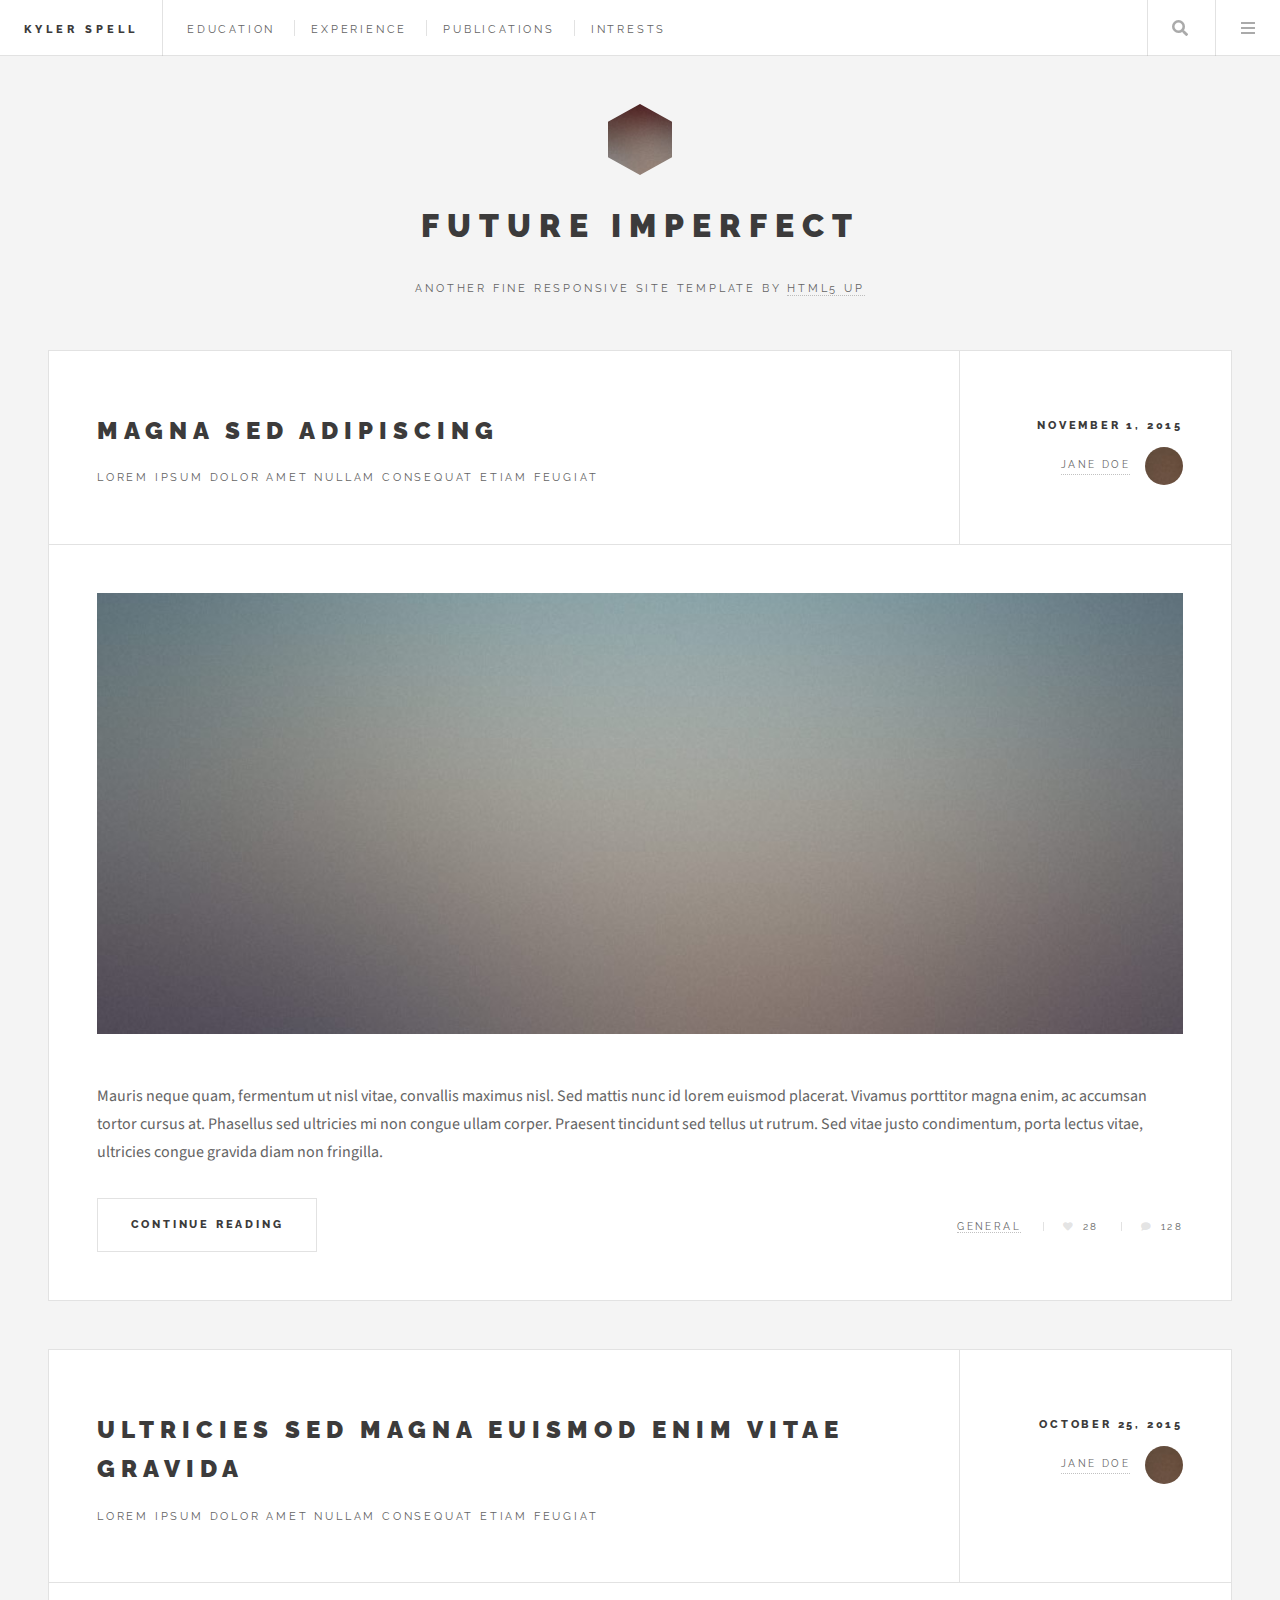
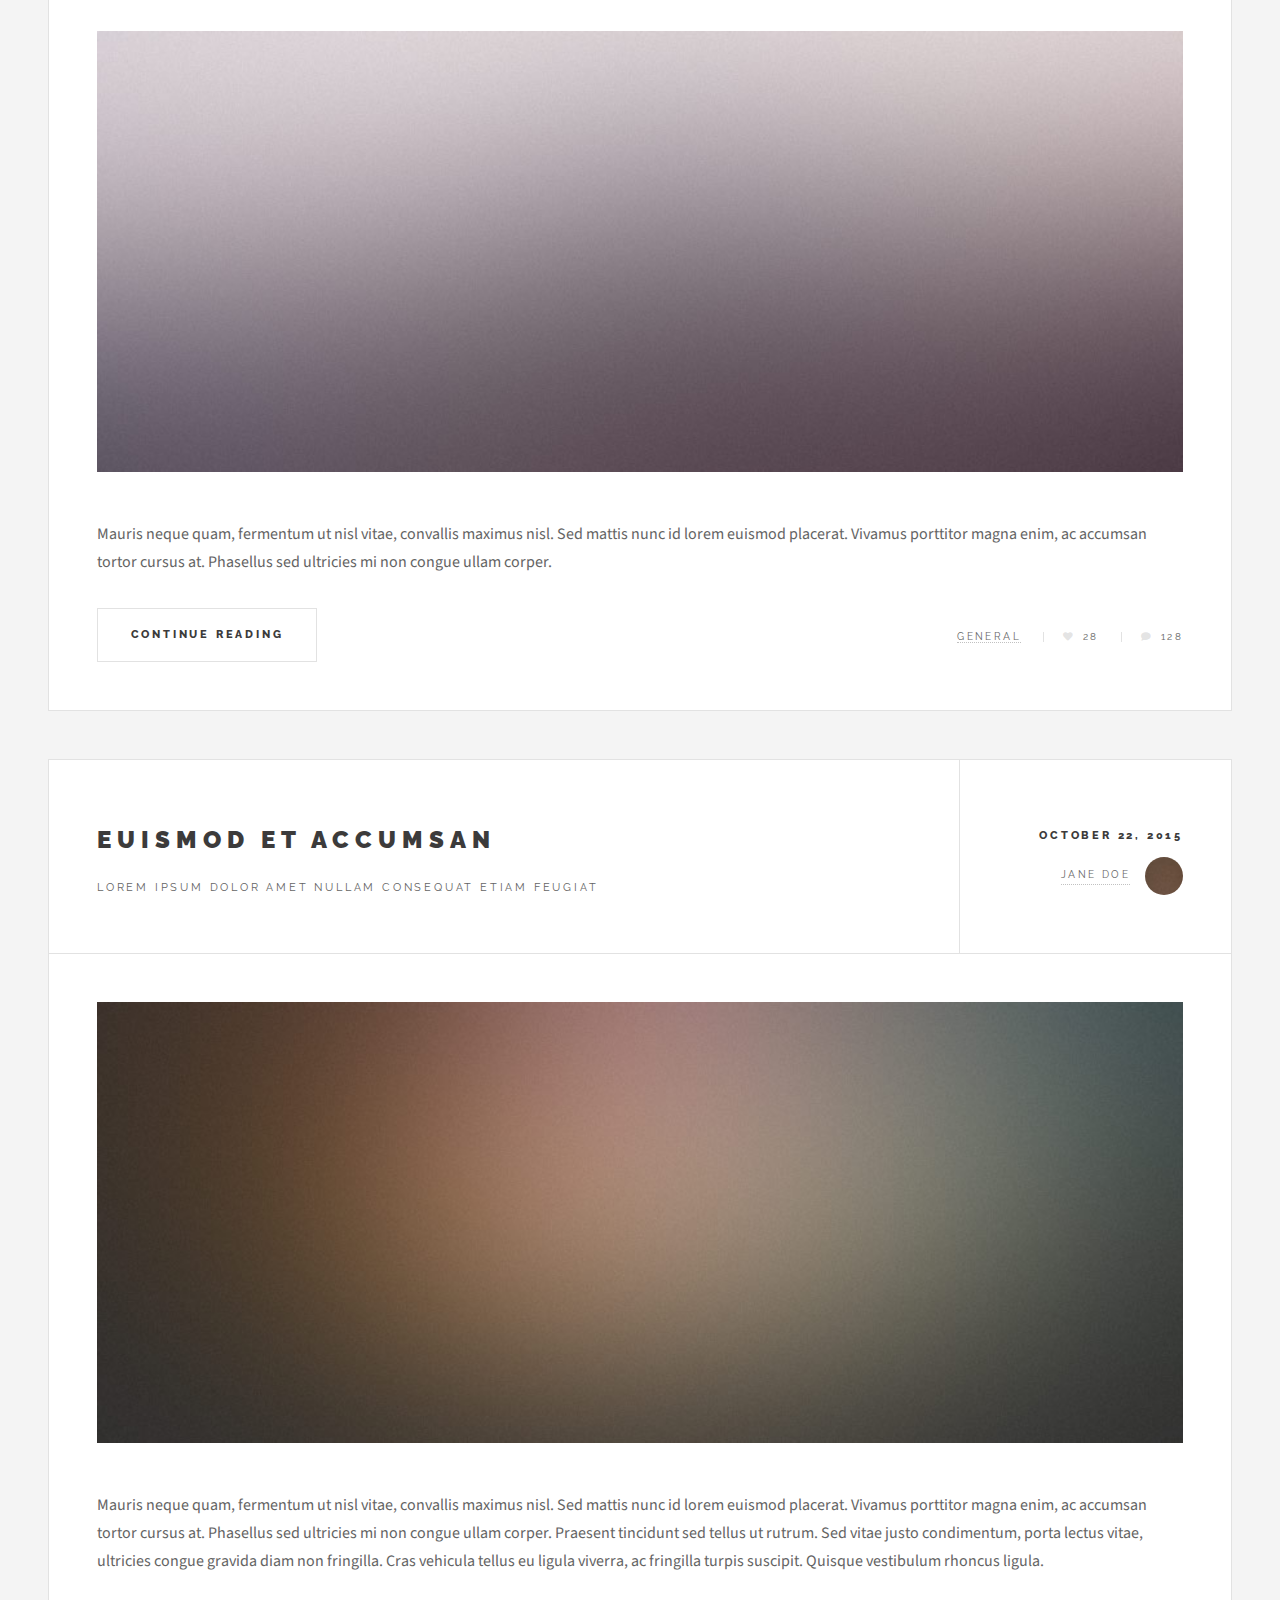
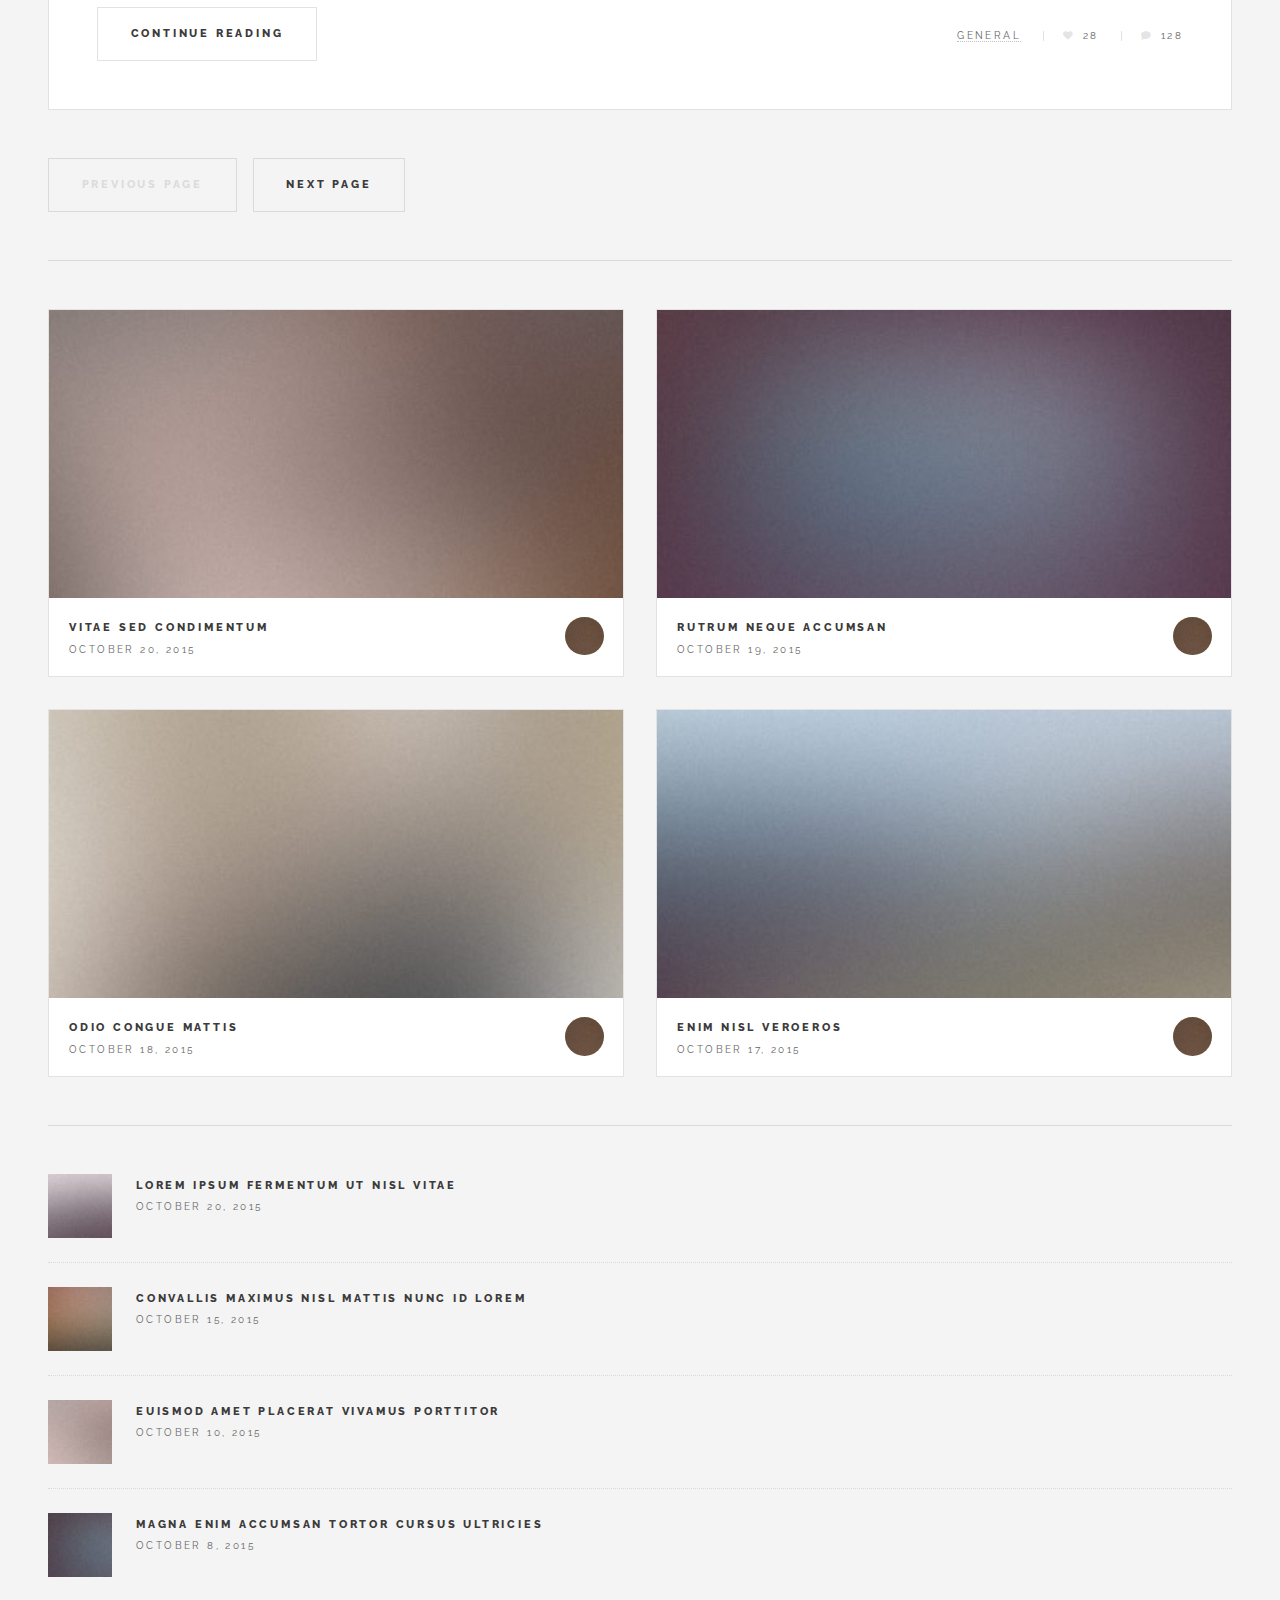
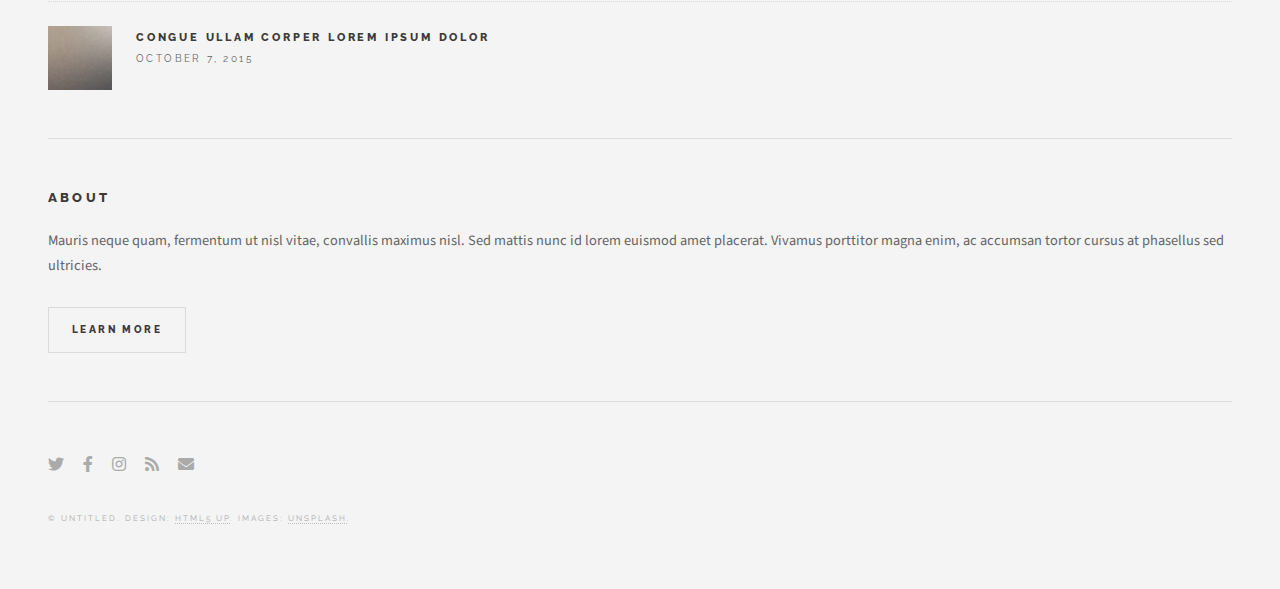
==== commit be745647: "Downloaded template" ====
--- a/index.html
+++ b/index.html
@@ -6,7 +6,7 @@
 -->
 <html>
 	<head>
-		<title>Future Imperfect by HTML5 UP</title>
+		<title>Kyler Spell</title>
 		<meta charset="utf-8" />
 		<meta name="viewport" content="width=device-width, initial-scale=1, user-scalable=no" />
 		<link rel="stylesheet" href="assets/css/main.css" />
@@ -18,14 +18,13 @@
 
 				<!-- Header -->
 					<header id="header">
-						<h1><a href="index.html">Future Imperfect</a></h1>
+						<h1><a href="index.html">Kyler Spell</a></h1>
 						<nav class="links">
 							<ul>
-								<li><a href="#">Lorem</a></li>
-								<li><a href="#">Ipsum</a></li>
-								<li><a href="#">Feugiat</a></li>
-								<li><a href="#">Tempus</a></li>
-								<li><a href="#">Adipiscing</a></li>
+								<li><a href="#">Education</a></li>
+								<li><a href="#">Experience</a></li>
+								<li><a href="#">Publications</a></li>
+								<li><a href="#">Intrests</a></li>
 							</ul>
 						</nav>
 						<nav class="main">
@@ -84,11 +83,6 @@
 							</section>
 
 						<!-- Actions -->
-							<section>
-								<ul class="actions stacked">
-									<li><a href="#" class="button large fit">Log In</a></li>
-								</ul>
-							</section>
 
 					</section>
 
--- a/assets/css/main.css
+++ b/assets/css/main.css
@@ -1,10 +1,10 @@
 @import url(fontawesome-all.min.css);
 @import url("https://fonts.googleapis.com/css?family=Source+Sans+Pro:400,700|Raleway:400,800,900");
 
-/*
-	Future Imperfect by HTML5 UP
-	html5up.net | @ajlkn
-	Free for personal and commercial use under the CCA 3.0 license (html5up.net/license)
+/*
+	Future Imperfect by HTML5 UP
+	html5up.net | @ajlkn
+	Free for personal and commercial use under the CCA 3.0 license (html5up.net/license)
 */
 
 html, body, div, span, applet, object,
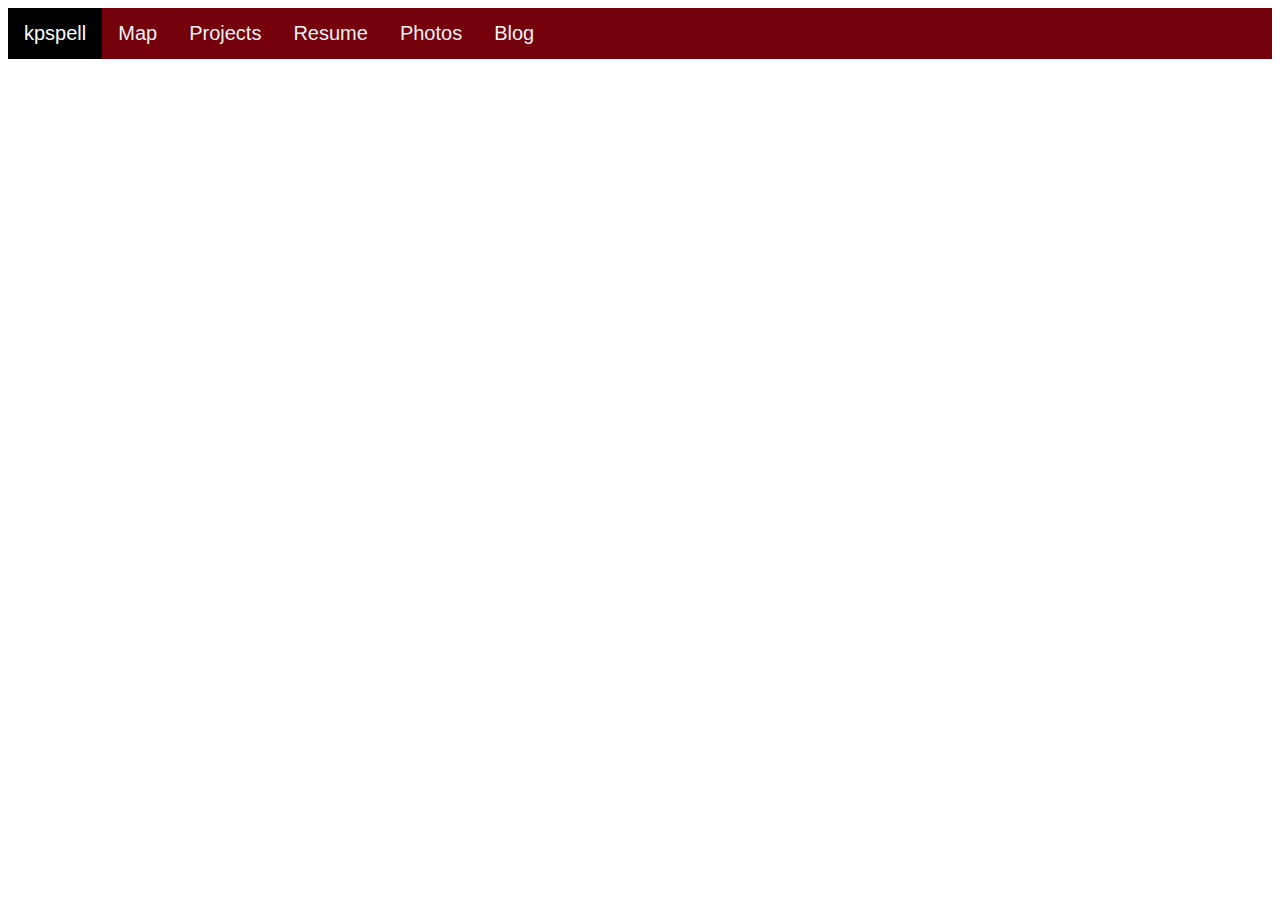
==== commit 9a2e0300: "New custom layout" ====
--- a/index.html
+++ b/index.html
@@ -1,634 +1,20 @@
-<!DOCTYPE HTML>
-<!--
-	Future Imperfect by HTML5 UP
-	html5up.net | @ajlkn
-	Free for personal and commercial use under the CCA 3.0 license (html5up.net/license)
--->
-<html>
-	<head>
-		<title>Kyler Spell</title>
-		<meta charset="utf-8" />
-		<meta name="viewport" content="width=device-width, initial-scale=1, user-scalable=no" />
-		<link rel="stylesheet" href="assets/css/main.css" />
-	</head>
-	<body class="is-preload">
-
-		<!-- Wrapper -->
-			<div id="wrapper">
-
-				<!-- Header -->
-					<header id="header">
-						<h1><a href="index.html">Kyler Spell</a></h1>
-						<nav class="links">
-							<ul>
-								<li><a href="#">Education</a></li>
-								<li><a href="#">Experience</a></li>
-								<li><a href="#">Publications</a></li>
-								<li><a href="#">Intrests</a></li>
-							</ul>
-						</nav>
-						<nav class="main">
-							<ul>
-								<li class="search">
-									<a class="fa-search" href="#search">Search</a>
-									<form id="search" method="get" action="#">
-										<input type="text" name="query" placeholder="Search" />
-									</form>
-								</li>
-								<li class="menu">
-									<a class="fa-bars" href="#menu">Menu</a>
-								</li>
-							</ul>
-						</nav>
-					</header>
-
-				<!-- Menu -->
-					<section id="menu">
-
-						<!-- Search -->
-							<section>
-								<form class="search" method="get" action="#">
-									<input type="text" name="query" placeholder="Search" />
-								</form>
-							</section>
-
-						<!-- Links -->
-							<section>
-								<ul class="links">
-									<li>
-										<a href="#">
-											<h3>Lorem ipsum</h3>
-											<p>Feugiat tempus veroeros dolor</p>
-										</a>
-									</li>
-									<li>
-										<a href="#">
-											<h3>Dolor sit amet</h3>
-											<p>Sed vitae justo condimentum</p>
-										</a>
-									</li>
-									<li>
-										<a href="#">
-											<h3>Feugiat veroeros</h3>
-											<p>Phasellus sed ultricies mi congue</p>
-										</a>
-									</li>
-									<li>
-										<a href="#">
-											<h3>Etiam sed consequat</h3>
-											<p>Porta lectus amet ultricies</p>
-										</a>
-									</li>
-								</ul>
-							</section>
-
-						<!-- Actions -->
-
-					</section>
-
-				<!-- Main -->
-					<div id="main">
-
-						<!-- Post -->
-							<article class="post">
-								<header>
-									<div class="title">
-										<h2><a href="single.html">Magna sed adipiscing</a></h2>
-										<p>Lorem ipsum dolor amet nullam consequat etiam feugiat</p>
-									</div>
-									<div class="meta">
-										<time class="published" datetime="2015-11-01">November 1, 2015</time>
-										<a href="#" class="author"><span class="name">Jane Doe</span><img src="images/avatar.jpg" alt="" /></a>
-									</div>
-								</header>
-								<a href="single.html" class="image featured"><img src="images/pic01.jpg" alt="" /></a>
-								<p>Mauris neque quam, fermentum ut nisl vitae, convallis maximus nisl. Sed mattis nunc id lorem euismod placerat. Vivamus porttitor magna enim, ac accumsan tortor cursus at. Phasellus sed ultricies mi non congue ullam corper. Praesent tincidunt sed tellus ut rutrum. Sed vitae justo condimentum, porta lectus vitae, ultricies congue gravida diam non fringilla.</p>
-								<footer>
-									<ul class="actions">
-										<li><a href="single.html" class="button large">Continue Reading</a></li>
-									</ul>
-									<ul class="stats">
-										<li><a href="#">General</a></li>
-										<li><a href="#" class="icon solid fa-heart">28</a></li>
-										<li><a href="#" class="icon solid fa-comment">128</a></li>
-									</ul>
-								</footer>
-							</article>
-
-						<!-- Post -->
-							<article class="post">
-								<header>
-									<div class="title">
-										<h2><a href="single.html">Ultricies sed magna euismod enim vitae gravida</a></h2>
-										<p>Lorem ipsum dolor amet nullam consequat etiam feugiat</p>
-									</div>
-									<div class="meta">
-										<time class="published" datetime="2015-10-25">October 25, 2015</time>
-										<a href="#" class="author"><span class="name">Jane Doe</span><img src="images/avatar.jpg" alt="" /></a>
-									</div>
-								</header>
-								<a href="single.html" class="image featured"><img src="images/pic02.jpg" alt="" /></a>
-								<p>Mauris neque quam, fermentum ut nisl vitae, convallis maximus nisl. Sed mattis nunc id lorem euismod placerat. Vivamus porttitor magna enim, ac accumsan tortor cursus at. Phasellus sed ultricies mi non congue ullam corper.</p>
-								<footer>
-									<ul class="actions">
-										<li><a href="single.html" class="button large">Continue Reading</a></li>
-									</ul>
-									<ul class="stats">
-										<li><a href="#">General</a></li>
-										<li><a href="#" class="icon solid fa-heart">28</a></li>
-										<li><a href="#" class="icon solid fa-comment">128</a></li>
-									</ul>
-								</footer>
-							</article>
-
-						<!-- Post -->
-							<article class="post">
-								<header>
-									<div class="title">
-										<h2><a href="single.html">Euismod et accumsan</a></h2>
-										<p>Lorem ipsum dolor amet nullam consequat etiam feugiat</p>
-									</div>
-									<div class="meta">
-										<time class="published" datetime="2015-10-22">October 22, 2015</time>
-										<a href="#" class="author"><span class="name">Jane Doe</span><img src="images/avatar.jpg" alt="" /></a>
-									</div>
-								</header>
-								<a href="single.html" class="image featured"><img src="images/pic03.jpg" alt="" /></a>
-								<p>Mauris neque quam, fermentum ut nisl vitae, convallis maximus nisl. Sed mattis nunc id lorem euismod placerat. Vivamus porttitor magna enim, ac accumsan tortor cursus at. Phasellus sed ultricies mi non congue ullam corper. Praesent tincidunt sed tellus ut rutrum. Sed vitae justo condimentum, porta lectus vitae, ultricies congue gravida diam non fringilla. Cras vehicula tellus eu ligula viverra, ac fringilla turpis suscipit. Quisque vestibulum rhoncus ligula.</p>
-								<footer>
-									<ul class="actions">
-										<li><a href="single.html" class="button large">Continue Reading</a></li>
-									</ul>
-									<ul class="stats">
-										<li><a href="#">General</a></li>
-										<li><a href="#" class="icon solid fa-heart">28</a></li>
-										<li><a href="#" class="icon solid fa-comment">128</a></li>
-									</ul>
-								</footer>
-							</article>
-
-						<!-- Post -->
-						<!--
-							<article class="post">
-								<header>
-									<div class="title">
-										<h2><a href="#">Elements</a></h2>
-										<p>Lorem ipsum dolor amet nullam consequat etiam feugiat</p>
-									</div>
-									<div class="meta">
-										<time class="published" datetime="2015-10-18">October 18, 2015</time>
-										<a href="#" class="author"><span class="name">Jane Doe</span><img src="images/avatar.jpg" alt="" /></a>
-									</div>
-								</header>
-
-								<section>
-									<h3>Text</h3>
-									<p>This is <b>bold</b> and this is <strong>strong</strong>. This is <i>italic</i> and this is <em>emphasized</em>.
-									This is <sup>superscript</sup> text and this is <sub>subscript</sub> text.
-									This is <u>underlined</u> and this is code: <code>for (;;) { ... }</code>. Finally, <a href="#">this is a link</a>.</p>
-									<hr />
-									<p>Nunc lacinia ante nunc ac lobortis. Interdum adipiscing gravida odio porttitor sem non mi integer non faucibus ornare mi ut ante amet placerat aliquet. Volutpat eu sed ante lacinia sapien lorem accumsan varius montes viverra nibh in adipiscing blandit tempus accumsan.</p>
-									<hr />
-									<h2>Heading Level 2</h2>
-									<h3>Heading Level 3</h3>
-									<h4>Heading Level 4</h4>
-									<hr />
-									<h4>Blockquote</h4>
-									<blockquote>Fringilla nisl. Donec accumsan interdum nisi, quis tincidunt felis sagittis eget tempus euismod. Vestibulum ante ipsum primis in faucibus vestibulum. Blandit adipiscing eu felis iaculis volutpat ac adipiscing accumsan faucibus. Vestibulum ante ipsum primis in faucibus lorem ipsum dolor sit amet nullam adipiscing eu felis.</blockquote>
-									<h4>Preformatted</h4>
-									<pre><code>i = 0;
-
-while (!deck.isInOrder()) {
-  print 'Iteration ' + i;
-  deck.shuffle();
-  i++;
-}
-
-print 'It took ' + i + ' iterations to sort the deck.';</code></pre>
-								</section>
-
-								<section>
-									<h3>Lists</h3>
-									<div class="row">
-										<div class="col-6 col-12-medium">
-											<h4>Unordered</h4>
-											<ul>
-												<li>Dolor pulvinar etiam.</li>
-												<li>Sagittis adipiscing.</li>
-												<li>Felis enim feugiat.</li>
-											</ul>
-											<h4>Alternate</h4>
-											<ul class="alt">
-												<li>Dolor pulvinar etiam.</li>
-												<li>Sagittis adipiscing.</li>
-												<li>Felis enim feugiat.</li>
-											</ul>
-										</div>
-										<div class="col-6 col-12-medium">
-											<h4>Ordered</h4>
-											<ol>
-												<li>Dolor pulvinar etiam.</li>
-												<li>Etiam vel felis viverra.</li>
-												<li>Felis enim feugiat.</li>
-												<li>Dolor pulvinar etiam.</li>
-												<li>Etiam vel felis lorem.</li>
-												<li>Felis enim et feugiat.</li>
-											</ol>
-											<h4>Icons</h4>
-											<ul class="icons">
-												<li><a href="#" class="icon brands fa-twitter"><span class="label">Twitter</span></a></li>
-												<li><a href="#" class="icon brands fa-facebook-f"><span class="label">Facebook</span></a></li>
-												<li><a href="#" class="icon brands fa-instagram"><span class="label">Instagram</span></a></li>
-												<li><a href="#" class="icon brands fa-github"><span class="label">Github</span></a></li>
-											</ul>
-										</div>
-									</div>
-									<h3>Actions</h3>
-									<div class="row">
-										<div class="col-6 col-12-medium">
-											<ul class="actions">
-												<li><a href="#" class="button">Default</a></li>
-												<li><a href="#" class="button">Default</a></li>
-												<li><a href="#" class="button">Default</a></li>
-											</ul>
-											<ul class="actions small">
-												<li><a href="#" class="button small">Small</a></li>
-												<li><a href="#" class="button small">Small</a></li>
-												<li><a href="#" class="button small">Small</a></li>
-											</ul>
-											<ul class="actions stacked">
-												<li><a href="#" class="button">Default</a></li>
-												<li><a href="#" class="button">Default</a></li>
-												<li><a href="#" class="button">Default</a></li>
-											</ul>
-											<ul class="actions stacked">
-												<li><a href="#" class="button small">Small</a></li>
-												<li><a href="#" class="button small">Small</a></li>
-												<li><a href="#" class="button small">Small</a></li>
-											</ul>
-										</div>
-										<div class="col-6 col-12-medium">
-											<ul class="actions stacked">
-												<li><a href="#" class="button fit">Default</a></li>
-												<li><a href="#" class="button fit">Default</a></li>
-											</ul>
-											<ul class="actions stacked">
-												<li><a href="#" class="button small fit">Small</a></li>
-												<li><a href="#" class="button small fit">Small</a></li>
-											</ul>
-										</div>
-									</div>
-								</section>
-
-								<section>
-									<h3>Table</h3>
-									<h4>Default</h4>
-									<div class="table-wrapper">
-										<table>
-											<thead>
-												<tr>
-													<th>Name</th>
-													<th>Description</th>
-													<th>Price</th>
-												</tr>
-											</thead>
-											<tbody>
-												<tr>
-													<td>Item One</td>
-													<td>Ante turpis integer aliquet porttitor.</td>
-													<td>29.99</td>
-												</tr>
-												<tr>
-													<td>Item Two</td>
-													<td>Vis ac commodo adipiscing arcu aliquet.</td>
-													<td>19.99</td>
-												</tr>
-												<tr>
-													<td>Item Three</td>
-													<td> Morbi faucibus arcu accumsan lorem.</td>
-													<td>29.99</td>
-												</tr>
-												<tr>
-													<td>Item Four</td>
-													<td>Vitae integer tempus condimentum.</td>
-													<td>19.99</td>
-												</tr>
-												<tr>
-													<td>Item Five</td>
-													<td>Ante turpis integer aliquet porttitor.</td>
-													<td>29.99</td>
-												</tr>
-											</tbody>
-											<tfoot>
-												<tr>
-													<td colspan="2"></td>
-													<td>100.00</td>
-												</tr>
-											</tfoot>
-										</table>
-									</div>
-
-									<h4>Alternate</h4>
-									<div class="table-wrapper">
-										<table class="alt">
-											<thead>
-												<tr>
-													<th>Name</th>
-													<th>Description</th>
-													<th>Price</th>
-												</tr>
-											</thead>
-											<tbody>
-												<tr>
-													<td>Item One</td>
-													<td>Ante turpis integer aliquet porttitor.</td>
-													<td>29.99</td>
-												</tr>
-												<tr>
-													<td>Item Two</td>
-													<td>Vis ac commodo adipiscing arcu aliquet.</td>
-													<td>19.99</td>
-												</tr>
-												<tr>
-													<td>Item Three</td>
-													<td> Morbi faucibus arcu accumsan lorem.</td>
-													<td>29.99</td>
-												</tr>
-												<tr>
-													<td>Item Four</td>
-													<td>Vitae integer tempus condimentum.</td>
-													<td>19.99</td>
-												</tr>
-												<tr>
-													<td>Item Five</td>
-													<td>Ante turpis integer aliquet porttitor.</td>
-													<td>29.99</td>
-												</tr>
-											</tbody>
-											<tfoot>
-												<tr>
-													<td colspan="2"></td>
-													<td>100.00</td>
-												</tr>
-											</tfoot>
-										</table>
-									</div>
-								</section>
-
-								<section>
-									<h3>Buttons</h3>
-									<ul class="actions">
-										<li><a href="#" class="button large">Large</a></li>
-										<li><a href="#" class="button">Default</a></li>
-										<li><a href="#" class="button small">Small</a></li>
-									</ul>
-									<ul class="actions fit">
-										<li><a href="#" class="button fit">Fit</a></li>
-										<li><a href="#" class="button fit">Fit</a></li>
-										<li><a href="#" class="button fit">Fit</a></li>
-									</ul>
-									<ul class="actions fit small">
-										<li><a href="#" class="button fit small">Fit + Small</a></li>
-										<li><a href="#" class="button fit small">Fit + Small</a></li>
-										<li><a href="#" class="button fit small">Fit + Small</a></li>
-									</ul>
-									<ul class="actions">
-										<li><a href="#" class="button icon solid fa-download">Icon</a></li>
-										<li><a href="#" class="button icon solid fa-upload">Icon</a></li>
-										<li><a href="#" class="button icon solid fa-save">Icon</a></li>
-									</ul>
-									<ul class="actions">
-										<li><span class="button disabled">Disabled</span></li>
-										<li><span class="button disabled icon solid fa-download">Disabled</span></li>
-									</ul>
-								</section>
-
-								<section>
-									<h3>Form</h3>
-									<form method="post" action="#">
-										<div class="row gtr-uniform">
-											<div class="col-6 col-12-xsmall">
-												<input type="text" name="demo-name" id="demo-name" value="" placeholder="Name" />
-											</div>
-											<div class="col-6 col-12-xsmall">
-												<input type="email" name="demo-email" id="demo-email" value="" placeholder="Email" />
-											</div>
-											<div class="col-12">
-												<select name="demo-category" id="demo-category">
-													<option value="">- Category -</option>
-													<option value="1">Manufacturing</option>
-													<option value="1">Shipping</option>
-													<option value="1">Administration</option>
-													<option value="1">Human Resources</option>
-												</select>
-											</div>
-											<div class="col-4 col-12-small">
-												<input type="radio" id="demo-priority-low" name="demo-priority" checked>
-												<label for="demo-priority-low">Low</label>
-											</div>
-											<div class="col-4 col-12-small">
-												<input type="radio" id="demo-priority-normal" name="demo-priority">
-												<label for="demo-priority-normal">Normal</label>
-											</div>
-											<div class="col-4 col-12-small">
-												<input type="radio" id="demo-priority-high" name="demo-priority">
-												<label for="demo-priority-high">High</label>
-											</div>
-											<div class="col-6 col-12-small">
-												<input type="checkbox" id="demo-copy" name="demo-copy">
-												<label for="demo-copy">Email me a copy</label>
-											</div>
-											<div class="col-6 col-12-small">
-												<input type="checkbox" id="demo-human" name="demo-human" checked>
-												<label for="demo-human">Not a robot</label>
-											</div>
-											<div class="col-12">
-												<textarea name="demo-message" id="demo-message" placeholder="Enter your message" rows="6"></textarea>
-											</div>
-											<div class="col-12">
-												<ul class="actions">
-													<li><input type="submit" value="Send Message" /></li>
-													<li><input type="reset" value="Reset" /></li>
-												</ul>
-											</div>
-										</div>
-									</form>
-								</section>
-
-								<section>
-									<h3>Image</h3>
-									<h4>Fit</h4>
-									<div class="box alt">
-										<div class="row gtr-uniform">
-											<div class="col-12"><span class="image fit"><img src="images/pic02.jpg" alt="" /></span></div>
-											<div class="col-4"><span class="image fit"><img src="images/pic04.jpg" alt="" /></span></div>
-											<div class="col-4"><span class="image fit"><img src="images/pic05.jpg" alt="" /></span></div>
-											<div class="col-4"><span class="image fit"><img src="images/pic06.jpg" alt="" /></span></div>
-											<div class="col-4"><span class="image fit"><img src="images/pic06.jpg" alt="" /></span></div>
-											<div class="col-4"><span class="image fit"><img src="images/pic04.jpg" alt="" /></span></div>
-											<div class="col-4"><span class="image fit"><img src="images/pic05.jpg" alt="" /></span></div>
-											<div class="col-4"><span class="image fit"><img src="images/pic05.jpg" alt="" /></span></div>
-											<div class="col-4"><span class="image fit"><img src="images/pic06.jpg" alt="" /></span></div>
-											<div class="col-4"><span class="image fit"><img src="images/pic04.jpg" alt="" /></span></div>
-										</div>
-									</div>
-									<h4>Left &amp; Right</h4>
-									<p><span class="image left"><img src="images/pic07.jpg" alt="" /></span>Fringilla nisl. Donec accumsan interdum nisi, quis tincidunt felis sagittis eget. tempus euismod. Vestibulum ante ipsum primis in faucibus vestibulum. Blandit adipiscing eu felis iaculis volutpat ac adipiscing accumsan eu faucibus. Integer ac pellentesque praesent tincidunt felis sagittis eget. tempus euismod. Vestibulum ante ipsum primis in faucibus vestibulum. Blandit adipiscing eu felis iaculis volutpat ac adipiscing accumsan eu faucibus. Integer ac pellentesque praesent. Donec accumsan interdum nisi, quis tincidunt felis sagittis eget. tempus euismod. Vestibulum ante ipsum primis in faucibus vestibulum. Blandit adipiscing eu felis iaculis volutpat ac adipiscing accumsan eu faucibus. Integer ac pellentesque praesent tincidunt felis sagittis eget. tempus euismod. Vestibulum ante ipsum primis in faucibus vestibulum. Blandit adipiscing eu felis iaculis volutpat ac adipiscing accumsan eu faucibus. Integer ac pellentesque praesent. Blandit adipiscing eu felis iaculis volutpat ac adipiscing accumsan eu faucibus. Integer ac pellentesque praesent tincidunt felis sagittis eget. tempus euismod. Vestibulum ante ipsum primis in faucibus vestibulum. Blandit adipiscing eu felis iaculis volutpat ac adipiscing accumsan eu faucibus. Integer ac pellentesque praesent.</p>
-									<p><span class="image right"><img src="images/pic04.jpg" alt="" /></span>Fringilla nisl. Donec accumsan interdum nisi, quis tincidunt felis sagittis eget. tempus euismod. Vestibulum ante ipsum primis in faucibus vestibulum. Blandit adipiscing eu felis iaculis volutpat ac adipiscing accumsan eu faucibus. Integer ac pellentesque praesent tincidunt felis sagittis eget. tempus euismod. Vestibulum ante ipsum primis in faucibus vestibulum. Blandit adipiscing eu felis iaculis volutpat ac adipiscing accumsan eu faucibus. Integer ac pellentesque praesent. Donec accumsan interdum nisi, quis tincidunt felis sagittis eget. tempus euismod. Vestibulum ante ipsum primis in faucibus vestibulum. Blandit adipiscing eu felis iaculis volutpat ac adipiscing accumsan eu faucibus. Integer ac pellentesque praesent tincidunt felis sagittis eget. tempus euismod. Vestibulum ante ipsum primis in faucibus vestibulum. Blandit adipiscing eu felis iaculis volutpat ac adipiscing accumsan eu faucibus. Integer ac pellentesque praesent. Blandit adipiscing eu felis iaculis volutpat ac adipiscing accumsan eu faucibus. Integer ac pellentesque praesent tincidunt felis sagittis eget. tempus euismod. Vestibulum ante ipsum primis in faucibus vestibulum. Blandit adipiscing eu felis iaculis volutpat ac adipiscing accumsan eu faucibus. Integer ac pellentesque praesent.</p>
-								</section>
-
-							</article>
-						-->
-
-						<!-- Pagination -->
-							<ul class="actions pagination">
-								<li><a href="" class="disabled button large previous">Previous Page</a></li>
-								<li><a href="#" class="button large next">Next Page</a></li>
-							</ul>
-
-					</div>
-
-				<!-- Sidebar -->
-					<section id="sidebar">
-
-						<!-- Intro -->
-							<section id="intro">
-								<a href="#" class="logo"><img src="images/logo.jpg" alt="" /></a>
-								<header>
-									<h2>Future Imperfect</h2>
-									<p>Another fine responsive site template by <a href="http://html5up.net">HTML5 UP</a></p>
-								</header>
-							</section>
-
-						<!-- Mini Posts -->
-							<section>
-								<div class="mini-posts">
-
-									<!-- Mini Post -->
-										<article class="mini-post">
-											<header>
-												<h3><a href="single.html">Vitae sed condimentum</a></h3>
-												<time class="published" datetime="2015-10-20">October 20, 2015</time>
-												<a href="#" class="author"><img src="images/avatar.jpg" alt="" /></a>
-											</header>
-											<a href="single.html" class="image"><img src="images/pic04.jpg" alt="" /></a>
-										</article>
-
-									<!-- Mini Post -->
-										<article class="mini-post">
-											<header>
-												<h3><a href="single.html">Rutrum neque accumsan</a></h3>
-												<time class="published" datetime="2015-10-19">October 19, 2015</time>
-												<a href="#" class="author"><img src="images/avatar.jpg" alt="" /></a>
-											</header>
-											<a href="single.html" class="image"><img src="images/pic05.jpg" alt="" /></a>
-										</article>
-
-									<!-- Mini Post -->
-										<article class="mini-post">
-											<header>
-												<h3><a href="single.html">Odio congue mattis</a></h3>
-												<time class="published" datetime="2015-10-18">October 18, 2015</time>
-												<a href="#" class="author"><img src="images/avatar.jpg" alt="" /></a>
-											</header>
-											<a href="single.html" class="image"><img src="images/pic06.jpg" alt="" /></a>
-										</article>
-
-									<!-- Mini Post -->
-										<article class="mini-post">
-											<header>
-												<h3><a href="single.html">Enim nisl veroeros</a></h3>
-												<time class="published" datetime="2015-10-17">October 17, 2015</time>
-												<a href="#" class="author"><img src="images/avatar.jpg" alt="" /></a>
-											</header>
-											<a href="single.html" class="image"><img src="images/pic07.jpg" alt="" /></a>
-										</article>
-
-								</div>
-							</section>
-
-						<!-- Posts List -->
-							<section>
-								<ul class="posts">
-									<li>
-										<article>
-											<header>
-												<h3><a href="single.html">Lorem ipsum fermentum ut nisl vitae</a></h3>
-												<time class="published" datetime="2015-10-20">October 20, 2015</time>
-											</header>
-											<a href="single.html" class="image"><img src="images/pic08.jpg" alt="" /></a>
-										</article>
-									</li>
-									<li>
-										<article>
-											<header>
-												<h3><a href="single.html">Convallis maximus nisl mattis nunc id lorem</a></h3>
-												<time class="published" datetime="2015-10-15">October 15, 2015</time>
-											</header>
-											<a href="single.html" class="image"><img src="images/pic09.jpg" alt="" /></a>
-										</article>
-									</li>
-									<li>
-										<article>
-											<header>
-												<h3><a href="single.html">Euismod amet placerat vivamus porttitor</a></h3>
-												<time class="published" datetime="2015-10-10">October 10, 2015</time>
-											</header>
-											<a href="single.html" class="image"><img src="images/pic10.jpg" alt="" /></a>
-										</article>
-									</li>
-									<li>
-										<article>
-											<header>
-												<h3><a href="single.html">Magna enim accumsan tortor cursus ultricies</a></h3>
-												<time class="published" datetime="2015-10-08">October 8, 2015</time>
-											</header>
-											<a href="single.html" class="image"><img src="images/pic11.jpg" alt="" /></a>
-										</article>
-									</li>
-									<li>
-										<article>
-											<header>
-												<h3><a href="single.html">Congue ullam corper lorem ipsum dolor</a></h3>
-												<time class="published" datetime="2015-10-06">October 7, 2015</time>
-											</header>
-											<a href="single.html" class="image"><img src="images/pic12.jpg" alt="" /></a>
-										</article>
-									</li>
-								</ul>
-							</section>
-
-						<!-- About -->
-							<section class="blurb">
-								<h2>About</h2>
-								<p>Mauris neque quam, fermentum ut nisl vitae, convallis maximus nisl. Sed mattis nunc id lorem euismod amet placerat. Vivamus porttitor magna enim, ac accumsan tortor cursus at phasellus sed ultricies.</p>
-								<ul class="actions">
-									<li><a href="#" class="button">Learn More</a></li>
-								</ul>
-							</section>
-
-						<!-- Footer -->
-							<section id="footer">
-								<ul class="icons">
-									<li><a href="#" class="icon brands fa-twitter"><span class="label">Twitter</span></a></li>
-									<li><a href="#" class="icon brands fa-facebook-f"><span class="label">Facebook</span></a></li>
-									<li><a href="#" class="icon brands fa-instagram"><span class="label">Instagram</span></a></li>
-									<li><a href="#" class="icon solid fa-rss"><span class="label">RSS</span></a></li>
-									<li><a href="#" class="icon solid fa-envelope"><span class="label">Email</span></a></li>
-								</ul>
-								<p class="copyright">&copy; Untitled. Design: <a href="http://html5up.net">HTML5 UP</a>. Images: <a href="http://unsplash.com">Unsplash</a>.</p>
-							</section>
-
-					</section>
-
-			</div>
-
-		<!-- Scripts -->
-			<script src="assets/js/jquery.min.js"></script>
-			<script src="assets/js/browser.min.js"></script>
-			<script src="assets/js/breakpoints.min.js"></script>
-			<script src="assets/js/util.js"></script>
-			<script src="assets/js/main.js"></script>
-
-	</body>
+<!DOCTYPE html>
+<html lang="en">
+<head>
+    <meta charset="UTF-8">
+    <meta http-equiv="X-UA-Compatible" content="IE=edge">
+    <meta name="viewport" content="width=device-width, initial-scale=1.0">
+    <title>Kyler Spell</title>
+    <link rel="stylesheet" href="styles.css">
+</head>
+<body>
+    <div class="topnav">
+        <a class = "active" href="index.html">kpspell</a>
+        <a href="map.html">Map</a>
+        <a href="projects.html">Projects</a>
+        <a href="resume.html">Resume</a>
+        <a href="photos.html">Photos</a>
+        <a href="blog.html">Blog</a>
+    </div>
+</body>
 </html>--- a/styles.css
+++ b/styles.css
@@ -0,0 +1,72 @@
+* {
+    font-family: "Calibri", sans-serif;
+    font-weight: 500;
+}
+/* NAVBAR */
+
+    /* Add a black background color to the top navigation */
+    .topnav {
+        background-color: rgb(115, 0, 10);
+        overflow: hidden;
+    }
+    
+    /* Style the links inside the navigation bar */
+    .topnav a {
+        float: left;
+        color: #f2f2f2;
+        text-align: center;
+        padding: 14px 16px;
+        text-decoration: none;
+        font-size: 20px;
+    }
+    
+    /* Change the color of links on hover */
+    .topnav a:hover {
+        background-color: #aaa;
+        color: #fff;
+    }
+    
+    /* Add a color to the active/current link */
+    .topnav a.active {
+        background-color: #000;
+        color: white;
+    }
+
+  
+  /* Header/Blog Title */
+  .header {
+    padding: 30px;
+    font-size: 40px;
+    text-align: center;
+    background: white;
+  }
+
+  /* Left column */
+  .leftcolumn {
+    float: center;
+    justify-content: center;
+    width: 75%;
+  }
+  
+  /* Fake image */
+  .fakeimg {
+    background-color: #aaa;
+    width: 100%;
+    padding: 20px;
+  }
+  
+  /* Add a card effect for articles */
+  .card {
+    background-color: white;
+    padding: 20px;
+    margin-top: 20px;
+  }
+  
+  /* Clear floats after the columns */
+  .row:after {
+    content: "";
+    display: table;
+    clear: both;
+  }
+
+  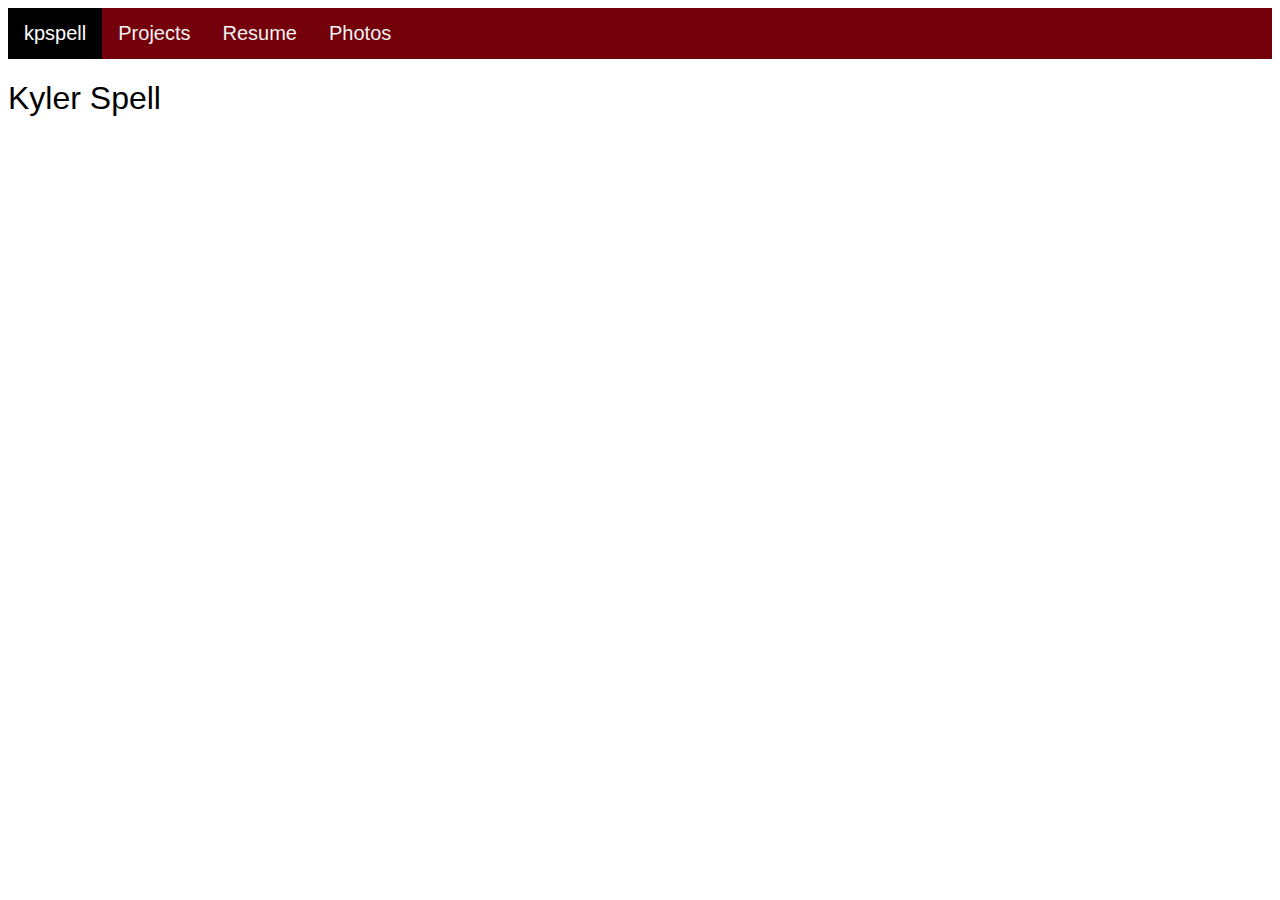
==== commit b35e5946: "removed map and blog" ====
--- a/index.html
+++ b/index.html
@@ -10,11 +10,15 @@
 <body>
     <div class="topnav">
         <a class = "active" href="index.html">kpspell</a>
-        <a href="map.html">Map</a>
         <a href="projects.html">Projects</a>
         <a href="resume.html">Resume</a>
         <a href="photos.html">Photos</a>
-        <a href="blog.html">Blog</a>
+    </div>
+
+    <div>
+       <h1>
+              Kyler Spell
+       </h1>
     </div>
 </body>
 </html>--- a/styles.css
+++ b/styles.css
@@ -1,72 +1,165 @@
-* {
-    font-family: "Calibri", sans-serif;
-    font-weight: 500;
-}
-/* NAVBAR */
-
-    /* Add a black background color to the top navigation */
-    .topnav {
-        background-color: rgb(115, 0, 10);
-        overflow: hidden;
-    }
-    
-    /* Style the links inside the navigation bar */
-    .topnav a {
-        float: left;
-        color: #f2f2f2;
-        text-align: center;
-        padding: 14px 16px;
-        text-decoration: none;
-        font-size: 20px;
-    }
-    
-    /* Change the color of links on hover */
-    .topnav a:hover {
-        background-color: #aaa;
-        color: #fff;
-    }
-    
-    /* Add a color to the active/current link */
-    .topnav a.active {
-        background-color: #000;
-        color: white;
-    }
-
-  
-  /* Header/Blog Title */
-  .header {
-    padding: 30px;
-    font-size: 40px;
-    text-align: center;
-    background: white;
-  }
-
-  /* Left column */
-  .leftcolumn {
-    float: center;
-    justify-content: center;
-    width: 75%;
-  }
-  
-  /* Fake image */
-  .fakeimg {
-    background-color: #aaa;
-    width: 100%;
-    padding: 20px;
-  }
-  
-  /* Add a card effect for articles */
-  .card {
-    background-color: white;
-    padding: 20px;
-    margin-top: 20px;
-  }
-  
-  /* Clear floats after the columns */
-  .row:after {
-    content: "";
-    display: table;
-    clear: both;
-  }
-
-  +* {
+    font-family: "Calibri", sans-serif;
+    font-weight: 500;
+}
+/* NAVBAR */
+    /* Add a black background color to the top navigation */
+    .topnav {
+        background-color: rgb(115, 0, 10);
+        overflow: hidden;
+    }
+    
+    /* Style the links inside the navigation bar */
+    .topnav a {
+        float: left;
+        color: #f2f2f2;
+        text-align: center;
+        padding: 14px 16px;
+        text-decoration: none;
+        font-size: 20px;
+    }
+    
+    /* Change the color of links on hover */
+    .topnav a:hover {
+        background-color: #aaa;
+        color: #fff;
+    }
+    
+    /* Add a color to the active/current link */
+    .topnav a.active {
+        background-color: #000;
+        color: white;
+    }
+
+/* BLOG  */
+    /* Header/Blog Title */
+    .header {
+        padding: 20px;
+        font-size: 20px;
+        font-weight: bold;
+        text-align: left;
+        background: white;
+    }
+
+    /* Left column */
+    .leftcolumn {
+        float: center;
+        justify-content: center;
+        width: 75%;
+    }
+    
+    /* Fake image */
+    .fakeimg {
+        background-color: #aaa;
+        width: 100%;
+        padding: 20px;
+    }
+    
+    /* Add a card effect for articles */
+    .card {
+        background-color: rgb(255, 255, 255);
+        padding: 20px;
+        margin-top: 20px;
+    }
+    
+    /* Clear floats after the columns */
+    .row:after {
+        content: "";
+        display: table;
+        clear: both;
+    }
+
+    img {
+        max-width: 100%;
+        height: auto;
+        width: auto\9; /* ie8 */
+    }
+    .center {
+        display: block;
+        margin-left: auto;
+        margin-right: auto;
+        width: 50%;
+    }
+
+    div.gallery {
+        margin: 11px;
+        border: 1px solid #ccc;
+        float: left;
+        width: 200px;
+    }
+      
+    div.gallery:hover {
+        border: 1px solid #777;
+    }
+      
+    div.gallery img {
+        width: 100%;
+        height: auto;
+    }
+      
+    div.desc {
+        float: left;
+        color: #000;
+        padding: 4px;
+        text-decoration: none;
+        font-size: 20px;
+    }
+
+      
+      #title {
+        margin-left: 3%;
+      }
+
+      .left {
+        height: 1000px;
+        width: 45px;
+        background-color: rgb(115, 0, 10);
+        float: left;
+        position: inherit;
+      }
+      
+      .right {
+        height: 1000px;
+        width: 45px;
+        background-color: rgb(115, 0, 10);
+        float: right;
+        position: inherit;
+      }
+      
+      .stuff {
+        display: inline-block;
+        margin-top: 6px;
+        margin-left: 55px;
+        width: 75%;
+        height: 1000px;
+      }
+      
+      .head {
+        font-size: 20px;
+      }
+      
+      #name {
+        float: right;
+        margin-top: 10px;
+        margin-right: 4%;
+      }
+      
+      a {
+        color: black;
+        text-decoration: none;
+      }
+      
+      @media only screen and (max-width: 430px) {
+        .left,
+        .right {
+          display: none;
+        }
+        .stuff {
+          width: 100%;
+          margin-left: 10px;
+        }
+      }
+      #map {
+        height: 900px; 
+        width: 100%; 
+      }
